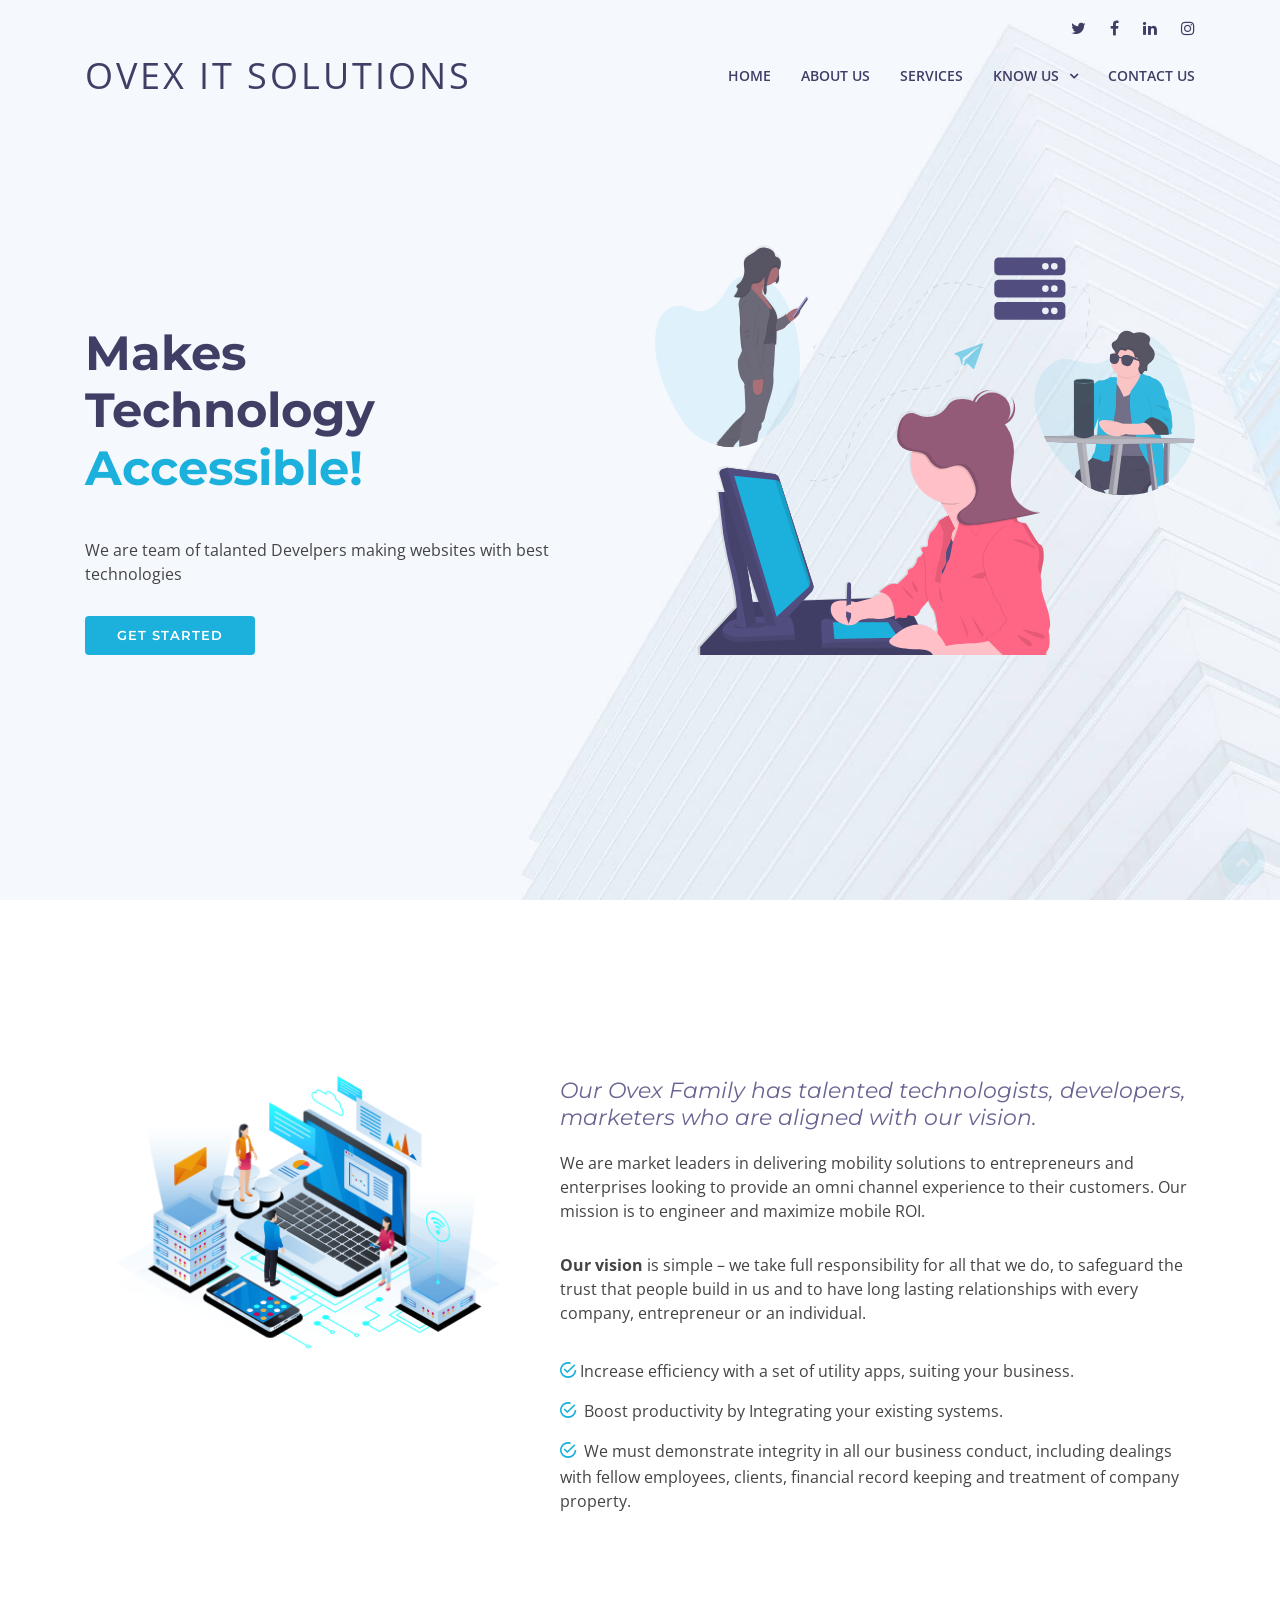
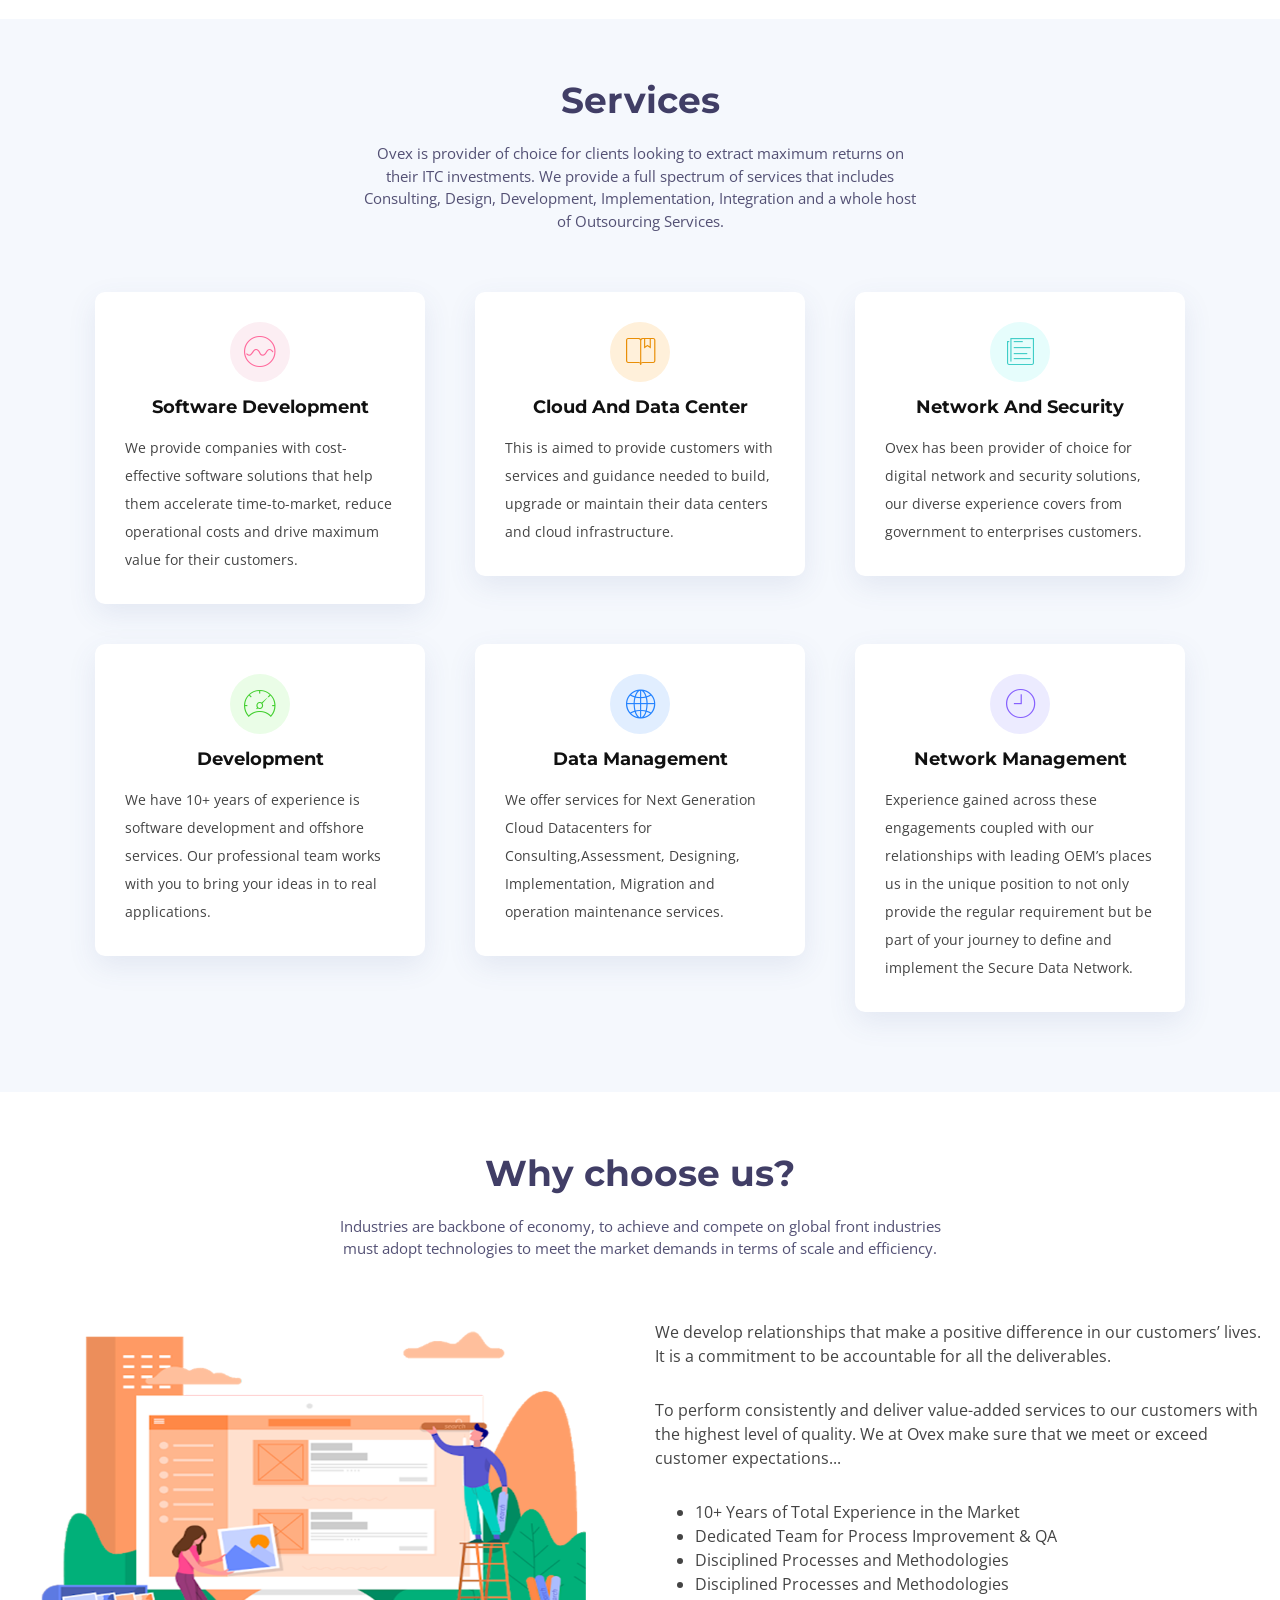
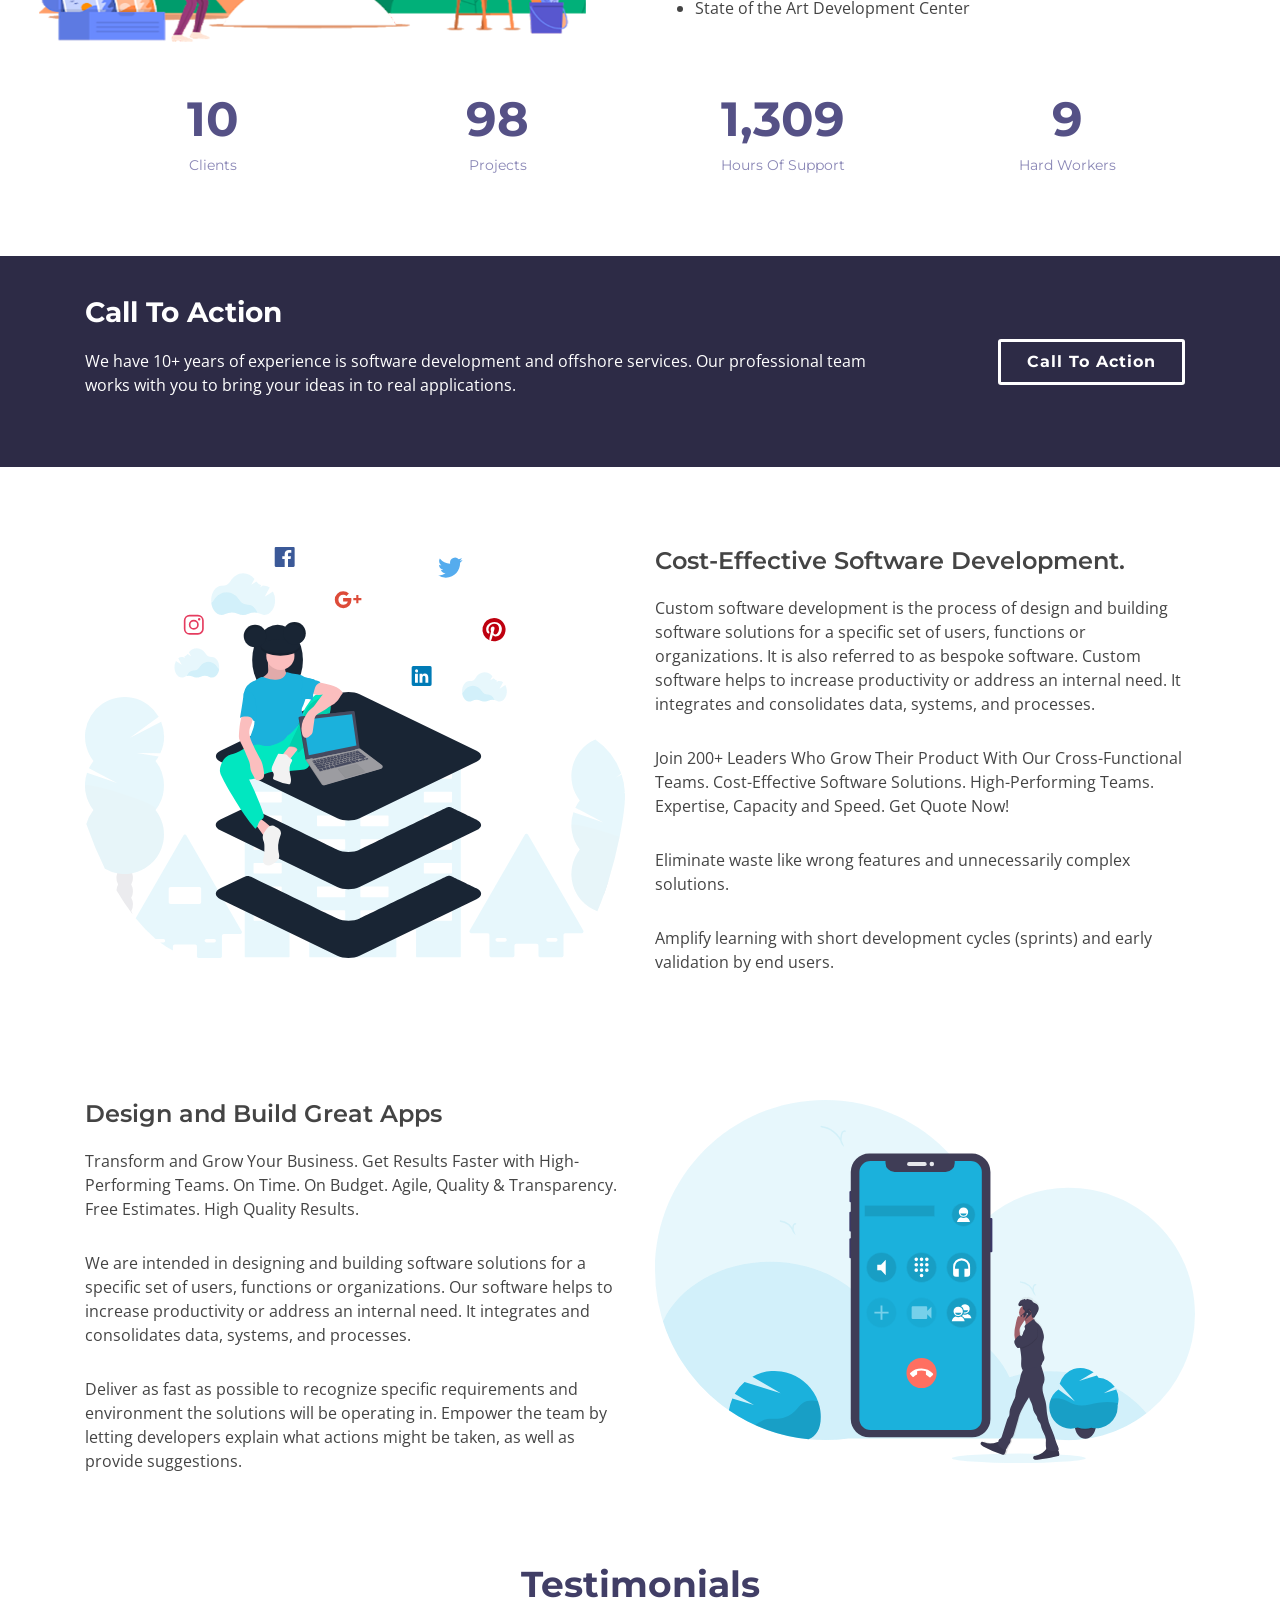
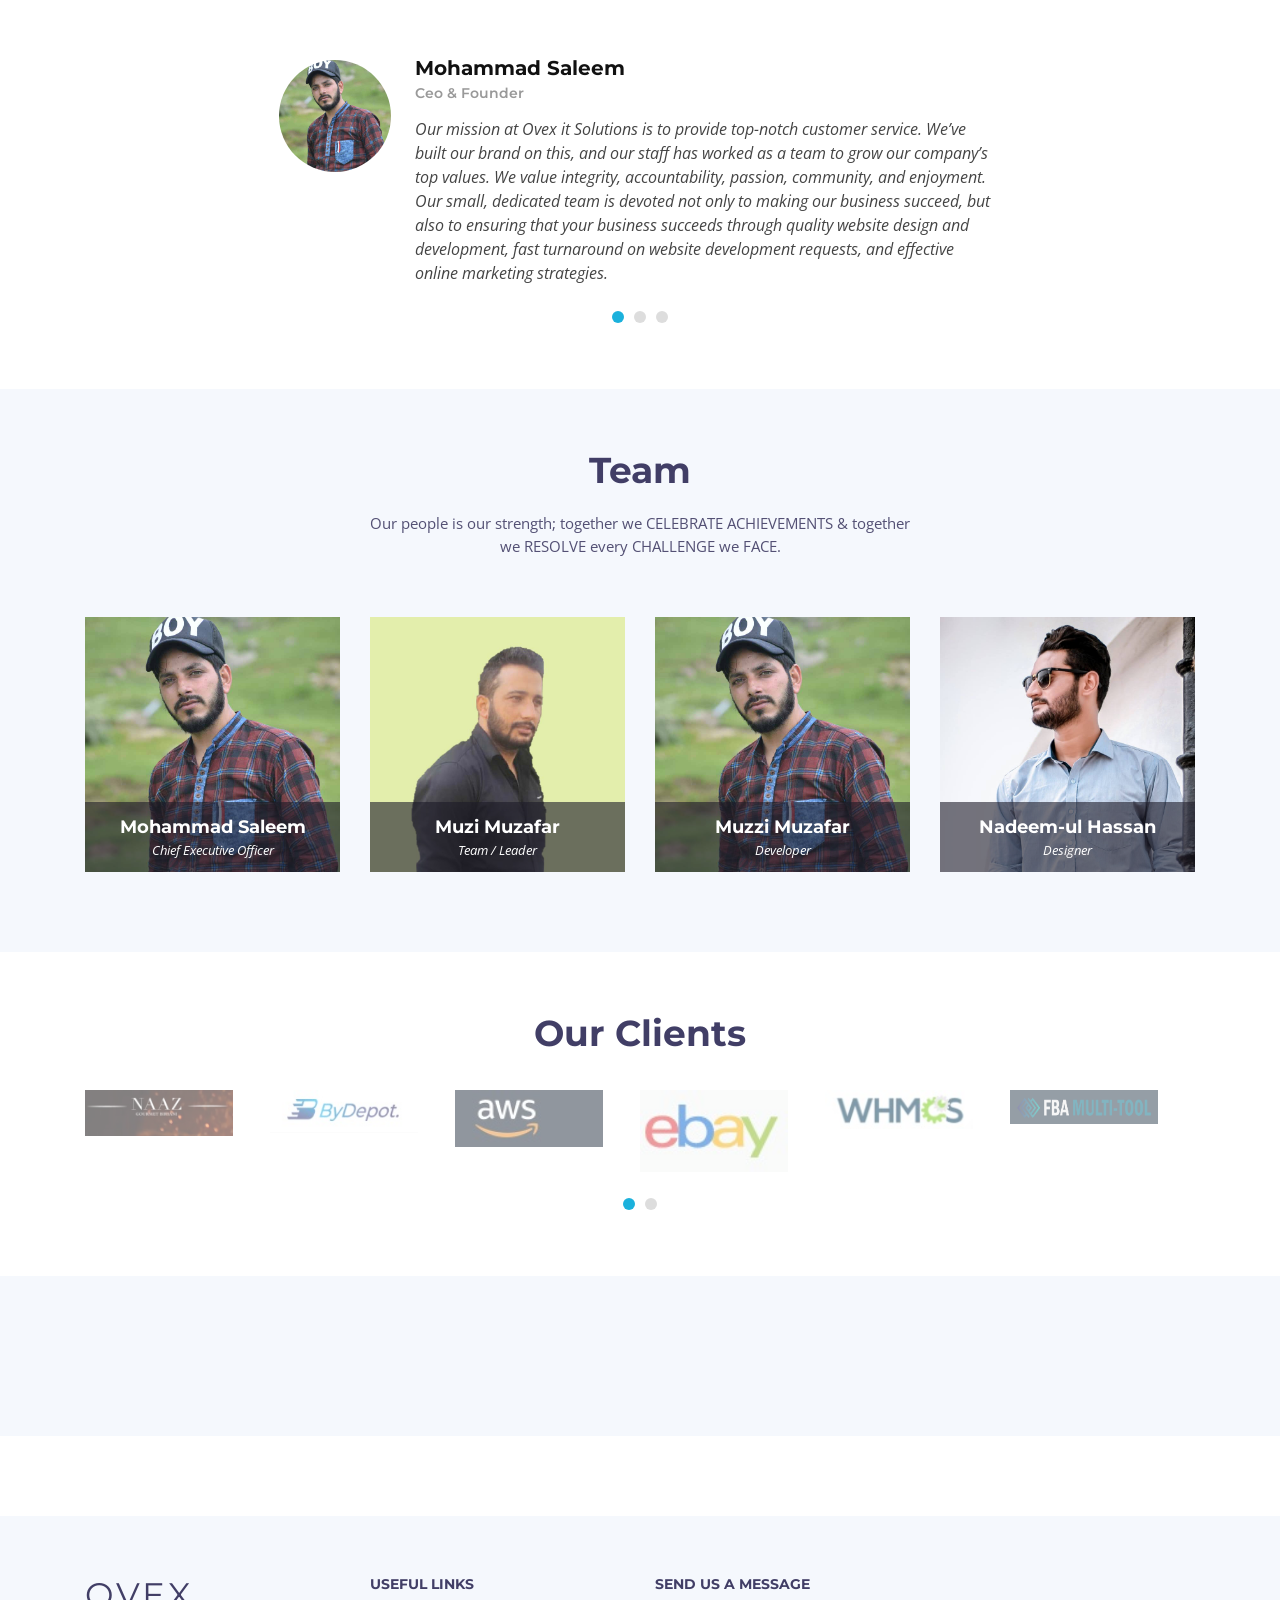
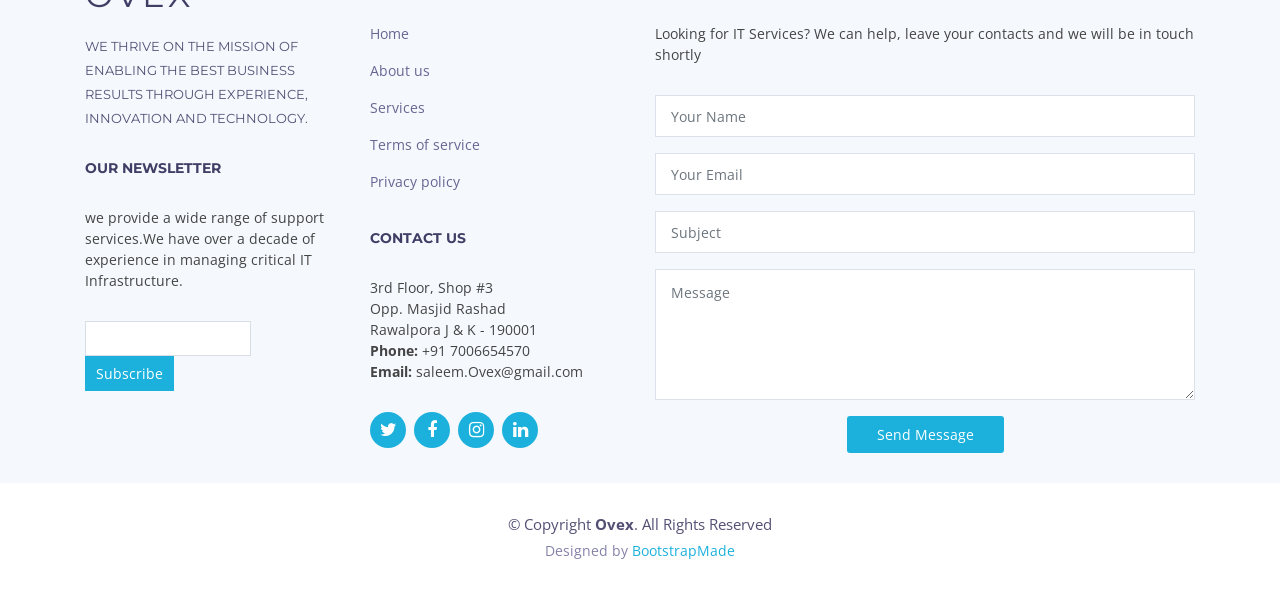
==== index.html @ b0376aad "first commit" ====
<!DOCTYPE html>
<html lang="en">

<head>
  <meta charset="utf-8">
  <meta content="width=device-width, initial-scale=1.0" name="viewport">

  <title> Ovex Web Technologies</title>
  <meta content="" name="descriptison">
  <meta content="" name="keywords">

  <!-- Favicons -->
  <link href="assets/img/favicon.png" rel="icon">
  <link href="assets/img/apple-touch-icon.png" rel="apple-touch-icon">

  <!-- Google Fonts -->
  <link href="https://fonts.googleapis.com/css?family=Open+Sans:300,300i,400,400i,600,600i,700,700i|Montserrat:300,400,500,600,700" rel="stylesheet">

  <!-- Vendor CSS Files -->
  <link href="assets/vendor/bootstrap/css/bootstrap.min.css" rel="stylesheet">
  <link href="assets/vendor/font-awesome/css/font-awesome.min.css" rel="stylesheet">
  <link href="assets/vendor/ionicons/css/ionicons.min.css" rel="stylesheet">
  <link href="assets/vendor/venobox/venobox.css" rel="stylesheet">
  <link href="assets/vendor/owl.carousel/assets/owl.carousel.min.css" rel="stylesheet">
  <link href="assets/vendor/aos/aos.css" rel="stylesheet">

  <!-- Template Main CSS File -->
  <link href="assets/css/style.css" rel="stylesheet">

  <!-- =======================================================
  * Template Name: Shah Shahid Personal - v2.2.0
  * Template URL: https://aste.co.in/
  * Author: Shah Shahid
  * License: https://bootstrapmade.com/license/
  ======================================================== -->
</head>

<body>

  <!-- ======= Top Bar ======= -->
  <div id="topbar" class="d-none d-lg-flex align-items-end fixed-top topbar-transparent">
    <div class="container d-flex justify-content-end">
      <div class="social-links">
        <a href="#" class="twitter"><i class="fa fa-twitter"></i></a>
        <a href="#" class="facebook"><i class="fa fa-facebook"></i></a>
        <a href="#" class="linkedin"><i class="fa fa-linkedin"></i></a>
        <a href="#" class="instagram"><i class="fa fa-instagram"></i></a>
      </div>
    </div>
  </div>

  <!-- ======= Header ======= -->
  <header id="header" class="fixed-top header-transparent">
    <div class="container d-flex align-items-center">

      <p class="logo mr-auto lead"><a href="index.html">OVEX IT SOLUTIONS</a></p>
      <!-- Uncomment below if you prefer to use an image logo -->
      <!-- <a href="index.html" class="logo mr-auto"><img src="assets/img/logo.png" alt="" class="img-fluid"></a> -->

      <nav class="main-nav d-none d-lg-block">
        <ul>
          <li class="active"><a href="index.php">Home</a></li>
          <li><a href="#about">About Us</a></li>
          <li><a href="#services">Services</a></li>         
          <li class="drop-down"><a href="">Know Us</a>
            <ul>
              <li><a href="#portfolio">Portfolio</a></li>
              <li><a href="#team">Team</a></li>
              <li><a href="#footer">Drop Us a Message</a></li>
              <!-- <li class="drop-down"><a href="#">Drop Down 2</a>
                <ul>
                  <li><a href="#">Deep Drop Down 1</a></li>
                  <li><a href="#">Deep Drop Down 2</a></li>
                  <li><a href="#">Deep Drop Down 3</a></li>
                  <li><a href="#">Deep Drop Down 4</a></li>
                  <li><a href="#">Deep Drop Down 5</a></li>
                </ul>
              </li> -->
              <!-- <li><a href="#">Drop Down 3</a></li>
              <li><a href="#">Drop Down 4</a></li>
              <li><a href="#">Drop Down 5</a></li> -->
            </ul>
          </li>
          <li><a href="#footer">Contact Us</a></li>
        </ul>
      </nav><!-- .main-nav-->

    </div>
  </header><!-- End Header -->

  <!-- ======= Hero Section ======= -->
  <section id="hero" class="clearfix">
    <div class="container d-flex h-100">
      <div class="row justify-content-center align-self-center" data-aos="fade-up">
        <div class="col-md-6 intro-info order-md-first order-last" data-aos="zoom-in" data-aos-delay="100">
          <h2>Makes<br>Technology <span>Accessible!</span></h2>
          <p class="text-dark-50">We are team of talanted Develpers making websites with best technologies</p>
          <div>
            <a href="#about" class="btn-get-started scrollto">Get Started</a>
          </div>
        </div>

        <div class="col-md-6 intro-img order-md-last order-first" data-aos="zoom-out" data-aos-delay="200">
          <img src="assets/img/intro-img.svg" alt="" class="img-fluid">
        </div>
      </div>

    </div>
  </section><!-- End Hero -->

  <main id="main">

    <!-- ======= About Section ======= style="background: #37517e;"-->
    <section id="about" class="about" >

      <div class="container" data-aos="fade-up">
        <div class="row">

          <div class="col-lg-5 col-md-6" >
            <div class="about-img mt-5" data-aos="fade-right" data-aos-delay="100">
              <img src="assets/img/hero-img.png" alt="" class="w-100 mt-5">
            </div>
          </div>

          <div class="col-lg-7 col-md-6" >
            <div class="about-content" data-aos="fade-left" data-aos-delay="100">
              <h2 class="text-white">About Us</h2>
              <h3 class="">Our Ovex Family has talented technologists, developers, marketers
                who are aligned with our vision.</h3>
              <p>We are market leaders in delivering mobility solutions to entrepreneurs and enterprises looking to provide an omni channel experience to their customers. Our mission is to engineer and maximize mobile ROI.</p>
              <p><strong>Our vision</strong> is simple – we take full responsibility for all that we do, to safeguard the trust that people build in us and to have long lasting relationships with every company, entrepreneur or an individual.</p>
              <ul>
                <li><i class="ion-android-checkmark-circle"></i>Increase efficiency with a set of utility apps, suiting your business.</li>
                <!-- <li><i class="ion-android-checkmark-circle"></i> We develop relationships that make a positive difference in our customers’ lives. It is a commitment to be accountable for all the deliverables.</li> -->
                <li><i class="ion-android-checkmark-circle"></i> Boost productivity by Integrating your existing systems.</li>
               <!--  <li><i class="ion-android-checkmark-circle"></i> To perform consistently and deliver value-added services to our customers with the highest level of quality. We at  Ovex make sure that we meet or exceed customer expectations.</li> -->
                <li><i class="ion-android-checkmark-circle"></i> We must demonstrate integrity in all our business conduct, including dealings with fellow employees, clients, financial record keeping and treatment of company property.</li>
              </ul>
            </div>
          </div>
        </div>
      </div>

    </section><!-- End About Section -->

    <!-- ======= Services Section ======= -->
    <section id="services" class="services section-bg">
      <div class="container" data-aos="fade-up">

        <header class="section-header">
          <h3>Services</h3>
          <p>Ovex is provider of choice for clients looking to extract maximum returns on their ITC investments.
            We provide a full spectrum of services that includes Consulting, Design, Development, Implementation, Integration and a whole host of Outsourcing Services.

          </p>
        </header>

        <div class="row">

          <div class="col-md-6 col-lg-4 wow bounceInUp" data-aos="zoom-in" data-aos-delay="100">
            <div class="box">
              <div class="icon" style="background: #fceef3;"><i class="ion-ios-analytics-outline" style="color: #ff689b;"></i></div>
              <h4 class="title"><a href="">Software Development</a></h4>
              <p class="description">We provide companies with cost-effective software solutions that help them accelerate time-to-market, reduce operational costs and drive maximum value for their customers. </p>
            </div>
          </div>
          <div class="col-md-6 col-lg-4" data-aos="zoom-in" data-aos-delay="200">
            <div class="box">
              <div class="icon" style="background: #fff0da;"><i class="ion-ios-bookmarks-outline" style="color: #e98e06;"></i></div>
              <h4 class="title"><a href="">Cloud And Data Center</a></h4>
              <p class="description">This is aimed to provide customers with services and guidance needed to build, upgrade or maintain their data centers and cloud infrastructure. </p>
            </div>
          </div>

          <div class="col-md-6 col-lg-4" data-aos="zoom-in" data-aos-delay="300">
            <div class="box">
              <div class="icon" style="background: #e6fdfc;"><i class="ion-ios-paper-outline" style="color: #3fcdc7;"></i></div>
              <h4 class="title"><a href="">Network And Security</a></h4>
              <p class="description"> Ovex has been provider of choice for digital network and security solutions, our diverse experience covers from government to enterprises customers.</p>
            </div>
          </div>
          <div class="col-md-6 col-lg-4 wow" data-aos="zoom-in" data-aos-delay="100">
            <div class="box">
              <div class="icon" style="background: #eafde7;"><i class="ion-ios-speedometer-outline" style="color:#41cf2e;"></i></div>
              <h4 class="title"><a href="">Development</a></h4>
              <p class="description">We have 10+ years of experience is software development and offshore services. Our professional team works with you to bring your ideas in to real applications.</p>
            </div>
          </div>

          <div class="col-md-6 col-lg-4" data-aos="zoom-in" data-aos-delay="200"">
        <div class=" box">
            <div class="icon" style="background: #e1eeff;"><i class="ion-ios-world-outline" style="color: #2282ff;"></i></div>
            <h4 class="title"><a href="">Data Management</a></h4>
            <p class="description">We offer services for Next Generation Cloud Datacenters for Consulting,Assessment, Designing, Implementation, Migration and operation maintenance services.</p>
          </div>
        </div>
        <div class="col-md-6 col-lg-4" data-aos="zoom-in" data-aos-delay="300">
          <div class="box">
            <div class="icon" style="background: #ecebff;"><i class="ion-ios-clock-outline" style="color: #8660fe;"></i></div>
            <h4 class="title"><a href="">Network Management</a></h4>
            <p class="description">Experience gained across these engagements coupled with our relationships with leading OEM’s places us in the unique position to not only provide the regular requirement but be part of your journey to define and implement the Secure Data Network.</p>
          </div>
        </div>

      </div>

      </div>
    </section><!-- End Services Section -->

    <!-- ======= Why Us Section ======= -->
    <section id="why-us" class="why-us">
      <div class="container-fluid" data-aos="fade-up">

        <header class="section-header">
          <h3>Why choose us?</h3>
          <p>Industries are backbone of economy, to achieve and compete on global front industries must adopt technologies to meet the market demands in terms of scale and efficiency.</p>
        </header>

        <div class="row">

          <div class="col-lg-6" data-aos="zoom-in" data-aos-delay="100">
            <div class="why-us-img">
              <img src="assets/img/why-us.png" alt="" class="img-fluid">
            </div>
          </div>

          <div class="col-lg-6">
            <div class="why-us-content">
              <p>We develop relationships that make a positive difference in our customers’ lives. It is a commitment to be accountable for all the deliverables.</p>
              <p>
                To perform consistently and deliver value-added services to our customers with the highest level of quality. We at  Ovex make sure that we meet or exceed customer expectations...
              </p>

              <div class="features clearfix" data-aos="fade-up" data-aos-delay="100">
                <!-- <i class="fa fa-diamond" style="color: #f058dc;"></i>
                <h4>Corporis dolorem</h4>
                <p>Commodi quia voluptatum. Est cupiditate voluptas quaerat officiis ex alias dignissimos et ipsum. Soluta at enim modi ut incidunt dolor et.</p>
              </div>

              <div class="features clearfix" data-aos="fade-up" data-aos-delay="200">
                <i class="fa fa-object-group" style="color: #ffb774;"></i>
                <h4>Eum ut aspernatur</h4>
                <p>Molestias eius rerum iusto voluptas et ab cupiditate aut enim. Assumenda animi occaecati. Quo dolore fuga quasi autem aliquid ipsum odit. Perferendis doloremque iure nulla aut.</p>
              </div>

              <div class="features clearfix" data-aos="fade-up" data-aos-delay="300">
                <i class="fa fa-language" style="color: #589af1;"></i>
                <h4>Voluptates dolores</h4>
                <p>Voluptates nihil et quis omnis et eaque omnis sint aut. Ducimus dolorum aspernatur. Totam dolores ut enim ullam voluptas distinctio aut.</p>
              </div> -->
              <ul>
                <li>10+ Years of Total Experience in the Market</li>
                <li>Dedicated Team for Process Improvement & QA</li>
                <li>Disciplined Processes and Methodologies</li>
                <li>Disciplined Processes and Methodologies</li>
                <li>State of the Art Development Center</li>
                <!-- <li>ISO 9001:2008 Certified Company</li>
                <li>Member of Confederation of Indian Industries</li> -->
              </ul>

            </div>

          </div>

        </div>

      </div>

      <div class="container">
        <div class="row counters" data-aos="fade-up" data-aos-delay="100">

          <div class="col-lg-3 col-6 text-center">
            <span data-toggle="counter-up">10</span>
            <p>Clients</p>
          </div>

          <div class="col-lg-3 col-6 text-center">
            <span data-toggle="counter-up">102</span>
            <p>Projects</p>
          </div>

          <div class="col-lg-3 col-6 text-center">
            <span data-toggle="counter-up">1,364</span>
            <p>Hours Of Support</p>
          </div>

          <div class="col-lg-3 col-6 text-center">
            <span data-toggle="counter-up">9</span>
            <p>Hard Workers</p>
          </div>

        </div>

      </div>
    </section><!-- End Why Us Section -->

    <!-- ======= Call To Action Section ======= -->
    <section id="call-to-action" class="call-to-action">
      <div class="container" data-aos="zoom-out">
        <div class="row">
          <div class="col-lg-9 text-center text-lg-left">
            <h3 class="cta-title">Call To Action</h3>
            <p class="cta-text"> We have 10+ years of experience is software development and offshore services. Our professional team works with you to bring your ideas in to real applications.</p>
          </div>
          <div class="col-lg-3 cta-btn-container text-center">
            <a class="cta-btn align-middle" href="#">Call To Action</a>
          </div>
        </div>

      </div>
    </section><!--  End Call To Action Section -->

    <!-- ======= Features Section ======= -->
    <section id="features" class="features">
      <div class="container" data-aos="fade-up">

        <div class="row feature-item">
          <div class="col-lg-6" data-aos="fade-right" data-aos-delay="100">
            <img src="assets/img/features-1.svg" class="img-fluid" alt="">
          </div>
          <div class="col-lg-6 wow fadeInUp pt-5 pt-lg-0" data-aos="fade-left" data-aos-delay="150">
            <h4>Cost-Effective Software Development.</h4>
            <p>
              Custom software development is the process of design and building software solutions for a specific set of users, functions or organizations. It is also referred to as bespoke software. Custom software helps to increase productivity or address an internal need. It integrates and consolidates data, systems, and processes.
            </p>
            <p>
              Join 200+ Leaders Who Grow Their Product With Our Cross-Functional Teams. Cost-Effective Software Solutions. High-Performing Teams. Expertise, Capacity and Speed. Get Quote Now!
              </p>
              <p>
              Eliminate waste like wrong features and unnecessarily complex solutions.
              </p>
              <p>
              Amplify learning with short development cycles (sprints) and early validation by end users.
            </p>
          </div>
        </div>

        <div class="row feature-item mt-5 pt-5">
          <div class="col-lg-6 wow fadeInUp order-1 order-lg-2" data-aos="fade-left" data-aos-delay="100">
            <img src="assets/img/features-2.svg" class="img-fluid" alt="">
          </div>

          <div class="col-lg-6 wow fadeInUp pt-4 pt-lg-0 order-2 order-lg-1" data-aos="fade-right" data-aos-delay="150">
            <h4>Design and Build Great Apps</h4>
            <p>
              Transform and Grow Your Business. Get Results Faster with High-Performing Teams. On Time. On Budget. Agile, Quality & Transparency. Free Estimates. High Quality Results.
            </p>
            <p>
              We are intended in designing and building software solutions for a specific set of users, functions or organizations. Our software helps to increase productivity or address an internal need. It integrates and consolidates data, systems, and processes.
            </p>
            <p>
              Deliver as fast as possible to recognize specific requirements and environment the solutions will be operating in.
              Empower the team by letting developers explain what actions might be taken, as well as provide suggestions.
            </p>
          </div>

        </div>

      </div>
    <!-- </section> --><!-- End Features Section -->

    <!-- ======= Portfolio Section ======= -->

   <!--  </section> --><!-- End Portfolio Section -->

    <!-- ======= Testimonials Section ======= -->
    <section id="testimonials" class="testimonials">
      <div class="container" data-aos="zoom-in">

        <header class="section-header">
          <h3>Testimonials</h3>
        </header>

        <div class="row justify-content-center">
          <div class="col-lg-8">

            <div class="owl-carousel testimonials-carousel">

              <div class="testimonial-item">
                <img src="assets/img/team-2.jpg" class="testimonial-img" alt="">
                <h3>Mohammad Saleem</h3>
                <h4>Ceo &amp; Founder</h4>
                <p>
                Our mission at  Ovex it Solutions is to provide top-notch customer service. We’ve built our brand on this, and our staff has worked as a team to grow our company’s top values. We value integrity, accountability, passion, community, and enjoyment. Our small, dedicated team is devoted not only to making our business succeed, but also to ensuring that your business succeeds through quality website design and development, fast turnaround on website development requests, and effective online marketing strategies.
                </p>
               
              </div>

              <div class="testimonial-item">
                <img src="assets/img/team-2.jpg" class="testimonial-img" alt="">
                <h3>Muzi Muzafar</h3>
                <h4>Developer/Designer</h4>
                <p>
                <p>
                 Ovex ascertains quality no matter how hard they have to hit the hammer. They give new heights to the mobile app and website development with their client-centric solutions. Their expertise in PHP, CMS, e-commerce and many other web development platforms ensure quality as well as the touch of innovation it gets. It is a great degree of pleasure for me to work with  Ovex. 
                </p>
                </p>
              </div>

              <div class="testimonial-item">
                <img src="assets/img/team-4.jpg" class="testimonial-img" alt="">
                <h3>Mohammad Mudasir</h3>
                <h4>Android/iOS Developer</h4>
                <p>
                When you choose  Ovex you get a wonderful, professional team with innovative ideas, awesome customer service, and exactly what you’re looking for.  Ovex took the ideas that we had and put them perfectly on the web.
                </p>
              </div>

             <!--  <div class="testimonial-item">
                <img src="assets/img/testimonial-4.jpg" class="testimonial-img" alt="">
                <h3>Matt Brandon</h3>
                <h4>Freelancer</h4>
                <p>
                  Fugiat enim eram quae cillum dolore dolor amet nulla culpa multos export minim fugiat minim velit minim dolor enim duis veniam ipsum anim magna sunt elit fore quem dolore labore illum veniam.
                </p>
              </div> -->

            </div>

          </div>
        </div>

      </div>
    </section><!-- End Testimonials Section -->

    <!-- ======= Team Section ======= -->
    <section id="team" class="team section-bg">
      <div class="container" data-aos="fade-up">
        <div class="section-header">
          <h3>Team</h3>
          <p>Our people is our strength; together we CELEBRATE ACHIEVEMENTS & together we RESOLVE every CHALLENGE we FACE.</p>
        </div>

        <div class="row">

          <div class="col-lg-3 col-md-6" data-aos="fade-up" data-aos-delay="100">
            <div class="member">
              <img src="assets/img/team-2.jpg" class="img-fluid" alt="">
              <div class="member-info">
                <div class="member-info-content">
                  <h4>Mohammad Saleem</h4>
                  <span>Chief Executive Officer</span>
                  <div class="social">
                    <a href=""><i class="fa fa-twitter"></i></a>
                    <a href=""><i class="fa fa-facebook"></i></a>
                    <a href=""><i class="fa fa-google-plus"></i></a>
                    <a href=""><i class="fa fa-linkedin"></i></a>
                  </div>
                </div>
              </div>
            </div>
          </div>

          <div class="col-lg-3 col-md-6" data-aos="fade-up" data-aos-delay="400">
            <div class="member">
              <img src="assets/img/team-4.jpg" class="img-fluid" alt="">
              <div class="member-info">
                <div class="member-info-content">
                  <h4>Muzi Muzafar</h4>
                  <span>Team / Leader</span>
                  <div class="social">
                    <a href=""><i class="fa fa-twitter"></i></a>
                    <a href=""><i class="fa fa-facebook"></i></a>
                    <a href=""><i class="fa fa-google-plus"></i></a>
                    <a href=""><i class="fa fa-linkedin"></i></a>
                  </div>
                </div>
              </div>
            </div>
          </div>

          <div class="col-lg-3 col-md-6" data-aos="fade-up" data-aos-delay="200">
            <div class="member">
              <img src="assets/img/team-2.jpg" class="img-fluid" alt="">
              <div class="member-info">
                <div class="member-info-content">
                  <h4>Muzzi Muzafar</h4>
                  <span>Developer</span>
                  <div class="social">
                    <a href=""><i class="fa fa-twitter"></i></a>
                    <a href=""><i class="fa fa-facebook"></i></a>
                    <a href=""><i class="fa fa-google-plus"></i></a>
                    <a href=""><i class="fa fa-linkedin"></i></a>
                  </div>
                </div>
              </div>
            </div>
          </div>

          <div class="col-lg-3 col-md-6" data-aos="fade-up" data-aos-delay="300">
            <div class="member">
              <img src="assets/img/team-3.jpg" class="img-fluid" alt="">
              <div class="member-info">
                <div class="member-info-content">
                  <h4>Nadeem-ul Hassan</h4>
                  <span>Designer</span>
                  <div class="social">
                    <a href=""><i class="fa fa-twitter"></i></a>
                    <a href=""><i class="fa fa-facebook"></i></a>
                    <a href=""><i class="fa fa-google-plus"></i></a>
                    <a href=""><i class="fa fa-linkedin"></i></a>
                  </div>
                </div>
              </div>
            </div>
          </div>

         

        </div>

      </div>
    </section><!-- End Team Section -->

    <!-- ======= Clients Section ======= -->
    <section id="clients" class="clients">
      <div class="container" data-aos="zoom-in">

        <header class="section-header">
          <h3>Our Clients</h3>
        </header>

        <div class="owl-carousel clients-carousel">
          <img src="assets/img/clients/b1.jpg" alt="">
          <img src="assets/img/clients/b2.jpg" alt="">
          <img src="assets/img/clients/b3.jpg" alt="">
          <img src="assets/img/clients/b4.jpg" alt="">
          <img src="assets/img/clients/b5.jpg" alt="">
          <img src="assets/img/clients/b6.png" alt="">
          <img src="assets/img/clients/b1.jpg" alt="">
          <img src="assets/img/clients/b2.jpg" alt="">
        </div>

      </div>
    </section><!-- End Clients Section -->

    <!-- ======= Pricing Section ======= -->
    <section id="pricing" class="pricing section-bg wow fadeInUp">

      <div class="container" data-aos="fade-up">

        <div class="row flex-items-xs-middle flex-items-xs-center">

          <!-- Basic Plan  -->
     
        </div>
      </div>

    </section><!-- End Pricing Section -->



  </main><!-- End #main -->

  <!-- ======= Footer ======= -->
  <footer id="footer" class="section-bg">
    <div class="footer-top">
      <div class="container">

        <div class="row">

          <div class="col-lg-6">

            <div class="row">

              <div class="col-sm-6">

                <div class="footer-info">
                  <h3> Ovex</h3>
                  <p>WE THRIVE ON THE MISSION OF ENABLING THE BEST BUSINESS RESULTS THROUGH EXPERIENCE, INNOVATION AND TECHNOLOGY.  </p>
                </div>

                <div class="footer-newsletter">
                  <h4>Our Newsletter</h4>
                  <p>we provide a wide range of support services.We have over a decade of experience in managing critical IT Infrastructure.</p>
                  <form action="subscribe.php" method="post" role="form" class="email-subscribe-form">
                    <input type="email" name="email" class="email-subscribe" data-rule="email" data-msg="Please enter a valid email">
                    <input type="submit" value="Subscribe" class="btn-subscribe">
                  </form>
                  <div class="alert alert-success alert-dismissible fade show" role="alert">
                  <strong>Thank You</strong> You Your subscription is done, You will be notified.
                  <button type="button" class="close" data-dismiss="alert" aria-label="Close">
                    <span aria-hidden="true">&times;</span>
                  </button>
                </div>
                </div>

              </div>

              <div class="col-sm-6">
                <div class="footer-links">
                  <h4>Useful Links</h4>
                  <ul>
                    <li><a href="#">Home</a></li>
                    <li><a href="#about">About us</a></li>
                    <li><a href="#services">Services</a></li>
                    <li><a href="#">Terms of service</a></li>
                    <li><a href="#">Privacy policy</a></li>
                  </ul>
                </div>
 
                <div class="footer-links">
                  <h4>Contact Us</h4>
                  <p>
                    3rd Floor, Shop #3<br>
                    Opp. Masjid  Rashad<br>
                    Rawalpora J & K - 190001 <br>
                    <strong>Phone:</strong> +91 7006654570<br>
                    <strong>Email:</strong> saleem.Ovex@gmail.com<br>
                  </p>
                </div>

                <div class="social-links">
                  <a href="#" class="twitter"><i class="fa fa-twitter"></i></a>
                  <a href="#" class="facebook"><i class="fa fa-facebook"></i></a>
                  <a href="#" class="instagram"><i class="fa fa-instagram"></i></a>
                  <a href="#" class="linkedin"><i class="fa fa-linkedin"></i></a>
                </div>

              </div>

            </div>

          </div>

          <div class="col-lg-6">

            <div class="form">

              <h4>Send us a message</h4>
              <p>Looking for IT Services? We can help, leave your contacts and we will be in touch shortly</p>

              <form action="contacts.php" method="post" role="form" class="php-email-form">
                <div class="form-group">
                  <input type="text" name="name" class="form-control" id="name" placeholder="Your Name" data-rule="minlen:4" data-msg="Please enter at least 4 chars" />
                  <div class="validate"></div>
                </div>
                <div class="form-group">
                  <input type="email" class="form-control" name="email" id="email" placeholder="Your Email" data-rule="email" data-msg="Please enter a valid email" />
                  <div class="validate"></div>
                </div>
                <div class="form-group">
                  <input type="text" class="form-control" name="subject" id="subject" placeholder="Subject" data-rule="minlen:4" data-msg="Please enter at least 8 chars of subject" />
                  <div class="validate"></div>
                </div>
                <div class="form-group">
                  <textarea class="form-control" name="message" rows="5" data-rule="required" data-msg="Please write something for us" placeholder="Message" id="message"></textarea>
                  <div class="validate"></div>
                </div>

                <div class="mb-3">
                  <div class="loading">Loading</div>
                  <div class="error-message"></div>
                  <div class="sent-message">Your message has been sent. Thank you!</div>
                </div>

                <div class="text-center"><button type="submit" title="Send Message" name="submit" value="submit">Send Message</button></div>
              </form>

            </div>

          </div>

        </div>

      </div>
    </div>

    <div class="container">
      <div class="copyright">
        &copy; Copyright <strong> Ovex</strong>. All Rights Reserved
      </div>
      <div class="credits">
        <!--
        All the links in the footer should remain intact.
        You can delete the links only if you purchased the pro version.
        Licensing information: https://bootstrapmade.com/license/
        Purchase the pro version with working PHP/AJAX contact form: https://bootstrapmade.com/buy/?theme=Rapid
      -->
        Designed by <a href="https://bootstrapmade.com/">BootstrapMade</a>
      </div>
    </div>
  </footer><!-- End  Footer -->

  <a href="#" class="back-to-top"><i class="fa fa-chevron-up"></i></a>

  <!-- Vendor JS Files -->
  <script src="assets/vendor/jquery/jquery.min.js"></script>
  <script src="assets/vendor/bootstrap/js/bootstrap.bundle.min.js"></script>
  <script src="assets/vendor/jquery.easing/jquery.easing.min.js"></script>
  <script src="assets/vendor/php-email-form/validate.js"></script>
  <script src="assets/vendor/isotope-layout/isotope.pkgd.min.js"></script>
  <script src="assets/vendor/counterup/counterup.min.js"></script>
  <script src="assets/vendor/venobox/venobox.min.js"></script>
  <script src="assets/vendor/owl.carousel/owl.carousel.min.js"></script>
  <script src="assets/vendor/waypoints/jquery.waypoints.min.js"></script>
  <script src="assets/vendor/aos/aos.js"></script>

  <!-- Template Main JS File -->
  <script src="assets/js/main.js"></script>
  <script>
  $(document).ready(function() {
    $('.alert-success').css("display","none");
 
  $('.email-subscribe-form').submit(function(e) {
    e.preventDefault();

    //ferror = false,
    emailExp = /^[^\s()<>@,;:\/]+@\w[\w\.-]+\.[a-z]{2,}$/i;

    var email = $('.email-subscribe').val();
    if (!emailExp.test(email)) {
              //email.css="";
    } else {
        var this_form = $(this);
        console.log(email);

        $.ajax({
          type: "POST",
          url: 'subscribe.php',
          data: this_form.serialize(),
          timeout: 40000,
        }).done( function(msg){ console.log("msg - "+msg);
          if (msg == 'OK') {
            //this_form.find('.loading').slideUp();
            //alert('submitted');
            $('.alert-success').css("display","block");
            this_form.find("input[type=email])").val('');
          } else 
            {
           alert('failed');
          }
        }).fail( function(data){
          console.log(data);
          var error_msg = "Form submission failed!<br>";
          if(data.statusText || data.status) {
            error_msg += 'Status:';
            if(data.statusText) {
              error_msg += ' ' + data.statusText;
            }
            if(data.status) {
              error_msg += ' ' + data.status;
            }
            error_msg += '<br>';
          }
          if(data.responseText) {
            error_msg += data.responseText;
          }
          console.log(error_msg);
        });
      }
  });
});
  </script>

</body>

</html>
---- assets/css/style.css ----
/**
* Template Name: Rapid - v2.2.0
* Template URL: https://bootstrapmade.com/rapid-multipurpose-bootstrap-business-template/
* Author: BootstrapMade.com
* License: https://bootstrapmade.com/license/
*/

/*--------------------------------------------------------------
# General
--------------------------------------------------------------*/
body {
  background: #fff;
  color: #444;
  font-family: "Open Sans", sans-serif;
}

a {
  color: #1bb1dc;
  transition: 0.5s;
}

a:hover, a:active, a:focus {
  color: #0a98c0;
  outline: none;
  text-decoration: none;
}

p {
  padding: 0;
  margin: 0 0 30px 0;
}

h1, h2, h3, h4, h5, h6 {
  font-family: "Montserrat", sans-serif;
  font-weight: 400;
  margin: 0 0 20px 0;
  padding: 0;
}

/* Back to top button */
.back-to-top {
  position: fixed;
  display: none;
  background: #1bb1dc;
  color: #fff;
  width: 44px;
  height: 44px;
  text-align: center;
  line-height: 1;
  font-size: 16px;
  border-radius: 50%;
  right: 15px;
  bottom: 15px;
  transition: background 0.5s;
  z-index: 11;
}

.back-to-top i {
  padding-top: 12px;
  color: #fff;
}

@media (max-width: 768px) {
  .back-to-top {
    bottom: 15px;
  }
}

/* Prelaoder */
#preloader {
  position: fixed;
  top: 0;
  left: 0;
  right: 0;
  bottom: 0;
  z-index: 9999;
  overflow: hidden;
  background: #fff;
}

#preloader:before {
  content: "";
  position: fixed;
  top: calc(50% - 30px);
  left: calc(50% - 30px);
  border: 6px solid #f2f2f2;
  border-top: 6px solid #1bb1dc;
  border-radius: 50%;
  width: 60px;
  height: 60px;
  -webkit-animation: animate-preloader 1s linear infinite;
  animation: animate-preloader 1s linear infinite;
}

@-webkit-keyframes animate-preloader {
  0% {
    transform: rotate(0deg);
  }
  100% {
    transform: rotate(360deg);
  }
}

@keyframes animate-preloader {
  0% {
    transform: rotate(0deg);
  }
  100% {
    transform: rotate(360deg);
  }
}

/*--------------------------------------------------------------
# Disable aos animation delay on mobile devices
--------------------------------------------------------------*/
@media screen and (max-width: 768px) {
  [data-aos-delay] {
    transition-delay: 0 !important;
  }
}

/*--------------------------------------------------------------
# Top Bar
--------------------------------------------------------------*/
#topbar {
  background: #fff;
  height: 40px;
  font-size: 16px;
  transition: all 0.5s;
}

#topbar.topbar-transparent {
  background: transparent;
}

#topbar.topbar-scrolled {
  top: -40px;
}

#topbar .social-links a {
  color: #413e66;
  padding-left: 20px;
  display: inline-block;
  line-height: 1px;
  transition: 0.3s;
}

#topbar .social-links a:hover {
  color: #1bb1dc;
}

#topbar .social-links a:first-child {
  border-left: 0;
}

/*--------------------------------------------------------------
# Header
--------------------------------------------------------------*/
#header {
  background: #fff;
  transition: all 0.5s;
  z-index: 997;
  padding: 15px 0;
  top: 40px;
}

#header.header-transparent {
  background: transparent;
}

#header.header-scrolled {
  top: 0;
  background: #fff;
  box-shadow: 0px 0px 30px rgba(127, 137, 161, 0.3);
}

#header .logo {
  font-size: 36px;
  margin: 0;
  padding: 0;
  line-height: 1;
  font-weight: 400;
  letter-spacing: 3px;
  text-transform: uppercase;
}

#header .logo a {
  color: #413e66;
}

#header .logo img {
  max-height: 40px;
}

@media (max-width: 992px) {
  #header {
    top: 0;
  }
  #header .logo {
    font-size: 28px;
  }
}

/*--------------------------------------------------------------
# Navigation Menu
--------------------------------------------------------------*/
/* Desktop Navigation */
.main-nav {
  /* Drop Down */
  /* Deep Drop Down */
}

.main-nav, .main-nav * {
  margin: 0;
  padding: 0;
  list-style: none;
}

.main-nav > ul > li {
  position: relative;
  white-space: nowrap;
  float: left;
  padding-left: 30px;
}

.main-nav a {
  display: block;
  position: relative;
  color: #413e66;
  padding: 10px 0;
  transition: 0.3s;
  font-size: 14px;
  font-family: "Open Sans", sans-serif;
  text-transform: uppercase;
  font-weight: 600;
}

.main-nav a:hover, .main-nav .active > a, .main-nav li:hover > a {
  color: #1bb1dc;
  text-decoration: none;
}

.main-nav .drop-down ul {
  display: block;
  position: absolute;
  left: 15px;
  top: calc(100% - 30px);
  z-index: 99;
  opacity: 0;
  visibility: hidden;
  padding: 10px 0;
  background: #fff;
  box-shadow: 0px 0px 30px rgba(127, 137, 161, 0.25);
  transition: ease all 0.3s;
}

.main-nav .drop-down:hover > ul {
  opacity: 1;
  top: 100%;
  visibility: visible;
}

.main-nav .drop-down li {
  min-width: 180px;
  position: relative;
}

.main-nav .drop-down ul a {
  padding: 10px 20px;
  font-size: 14px;
  font-weight: 500;
  text-transform: none;
  color: #065e77;
}

.main-nav .drop-down ul a:hover, .main-nav .drop-down ul .active > a, .main-nav .drop-down ul li:hover > a {
  color: #1bb1dc;
}

.main-nav .drop-down > a:after {
  content: "\f107";
  font-family: FontAwesome;
  padding-left: 10px;
}

.main-nav .drop-down .drop-down ul {
  top: 0;
  left: calc(100% - 30px);
}

.main-nav .drop-down .drop-down:hover > ul {
  opacity: 1;
  top: 0;
  left: 100%;
}

.main-nav .drop-down .drop-down > a {
  padding-right: 35px;
}

.main-nav .drop-down .drop-down > a:after {
  content: "\f105";
  position: absolute;
  right: 15px;
}

/* Mobile Navigation */
.mobile-nav {
  position: fixed;
  top: 0;
  bottom: 0;
  z-index: 9999;
  overflow-y: auto;
  left: -260px;
  width: 260px;
  padding-top: 18px;
  background: rgba(40, 38, 70, 0.8);
  transition: 0.4s;
}

.mobile-nav * {
  margin: 0;
  padding: 0;
  list-style: none;
}

.mobile-nav a {
  display: block;
  position: relative;
  color: #fff;
  padding: 10px 20px;
  font-weight: 500;
}

.mobile-nav a:hover, .mobile-nav .active > a, .mobile-nav li:hover > a {
  color: #8dc2fa;
  text-decoration: none;
}

.mobile-nav .drop-down > a:after {
  content: "\f078";
  font-family: FontAwesome;
  padding-left: 10px;
  position: absolute;
  right: 15px;
}

.mobile-nav .active.drop-down > a:after {
  content: "\f077";
}

.mobile-nav .drop-down > a {
  padding-right: 35px;
}

.mobile-nav .drop-down ul {
  display: none;
  overflow: hidden;
}

.mobile-nav .drop-down li {
  padding-left: 20px;
}

.mobile-nav-toggle {
  position: fixed;
  right: 0;
  top: 0;
  z-index: 9998;
  border: 0;
  background: none;
  font-size: 24px;
  transition: all 0.4s;
  outline: none !important;
  line-height: 1;
  cursor: pointer;
  text-align: right;
}

.mobile-nav-toggle i {
  margin: 18px 18px 0 0;
  color: #065e77;
}

.mobile-nav-overly {
  width: 100%;
  height: 100%;
  z-index: 9997;
  top: 0;
  left: 0;
  position: fixed;
  background: rgba(40, 38, 70, 0.8);
  overflow: hidden;
  display: none;
}

.mobile-nav-active {
  overflow: hidden;
}

.mobile-nav-active .mobile-nav {
  left: 0;
}

.mobile-nav-active .mobile-nav-toggle i {
  color: #fff;
}

/*--------------------------------------------------------------
# Hero Section
--------------------------------------------------------------*/
#hero {
  width: 100%;
  height: 100vh;
  position: relative;
  background: #f5f8fd url("../img/intro-bg.jpg") center top no-repeat;
  background-size: cover;
}

@media (max-width: 767px) {
  #hero {
    height: auto;
    padding: 100px 0 60px 0;
  }
  #hero .container {
    height: auto !important;
  }
  #hero .intro-img {
    width: 80%;
  }
}

@media (min-width: 992px) {
  #hero .intro-info {
    padding-top: 80px;
  }
}

@media (max-width: 767px) {
  #hero .intro-info {
    text-align: center;
    padding-top: 40px;
  }
}

#hero .intro-info h2 {
  color: #413e66;
  margin-bottom: 40px;
  font-size: 48px;
  font-weight: 700;
}

#hero .intro-info h2 span {
  color: #1bb1dc;
}

@media (max-width: 767px) {
  #hero .intro-info h2 {
    font-size: 34px;
    margin-bottom: 30px;
  }
}

#hero .intro-info .btn-get-started, #hero .intro-info .btn-services {
  font-family: "Montserrat", sans-serif;
  font-size: 13px;
  font-weight: 600;
  text-transform: uppercase;
  letter-spacing: 1px;
  display: inline-block;
  padding: 10px 32px;
  border-radius: 4px;
  transition: 0.5s;
  color: #fff;
  background: #1bb1dc;
  color: #fff;
}

#hero .intro-info .btn-get-started:hover, #hero .intro-info .btn-services:hover {
  background: #0a98c0;
}

/*--------------------------------------------------------------
# Sections
--------------------------------------------------------------*/
section {
  overflow: hidden;
}

/* Sections Header
--------------------------------*/
.section-header h3 {
  font-size: 36px;
  color: #413e66;
  text-align: center;
  font-weight: 700;
  position: relative;
  font-family: "Montserrat", sans-serif;
}

.section-header p {
  text-align: center;
  margin: auto;
  font-size: 15px;
  padding-bottom: 60px;
  color: #535074;
  width: 50%;
}

@media (max-width: 767px) {
  .section-header p {
    width: 100%;
  }
}

/* Section with background
--------------------------------*/
.section-bg {
  background: #f5f8fd;
}

/* About Us Section
--------------------------------*/
#about {
  padding: 80px 0;
}

#about .about-content {
  padding-top: 40px;
}

#about .about-content h2 {
  color: #413e66;
  font-family: "Montserrat", sans-serif;
  font-weight: 700;
}

#about .about-content h3 {
  color: #696592;
  font-weight: 400;
  font-size: 22px;
  font-style: italic;
}

#about .about-content ul {
  list-style: none;
  padding: 0;
}

#about .about-content ul li {
  padding-bottom: 10px;
}

#about .about-content ul li i {
  font-size: 20px;
  padding-right: 4px;
  color: #1bb1dc;
}

#about .about-img {
  position: relative;
  margin: 30px 30px 30px 30px;
}

#about .about-img img {
  width: 100%;
  /* border: 8px solid #fff; */
  transition: .5s;
}

#about .about-img img:hover {
  width: 100%;
  transform: scale(1.03);
}

#about .about-img::before {
  /* position: absolute; */
  left: -31px;
  top: -30px;
  width: 90%;
  height: 92%;
  z-index: -1;
  content: '';
  /* background-color: #ebf1fa; */
  transition: .5s;
}

#about .about-img::after {
  /* position: absolute; */
  right: -31px;
  bottom: -30px;
  width: 90%;
  height: 92%;
  z-index: -1;
  content: '';
  /* background-color: #ebf1fa; */
  transition: .5s;
}

/* Services Section
--------------------------------*/
#services {
  padding: 60px 0 40px 0;
}

#services .box {
  padding: 30px;
  position: relative;
  overflow: hidden;
  border-radius: 10px;
  margin: 0 10px 40px 10px;
  background: #fff;
  box-shadow: 0 10px 29px 0 rgba(68, 88, 144, 0.1);
  transition: all 0.3s ease-in-out;
  text-align: center;
}

#services .box:hover {
  transform: scale(1.1);
}

#services .icon {
  margin: 0 auto 15px auto;
  padding-top: 12px;
  display: inline-block;
  text-align: center;
  border-radius: 50%;
  width: 60px;
  height: 60px;
}

#services .icon i {
  font-size: 36px;
  line-height: 1;
}

#services .title {
  font-weight: 700;
  margin-bottom: 15px;
  font-size: 18px;
}

#services .title a {
  color: #111;
}

#services .box:hover .title a {
  color: #1bb1dc;
}

#services .description {
  font-size: 14px;
  line-height: 28px;
  margin-bottom: 0;
  text-align: left;
}

/* Why Us Section
--------------------------------*/
#why-us {
  padding: 60px 0;
}

@media (max-width: 991px) {
  #why-us .why-us-content {
    padding-top: 30px;
  }
}

#why-us .why-us-content .features {
  margin: 0 0 15px 0;
  padding: 0;
}

#why-us .why-us-content .features i {
  font-size: 36px;
  float: left;
}

#why-us .why-us-content .features h4 {
  font-size: 24px;
  font-weight: 600;
  margin-left: 56px;
  color: #413e66;
  margin-bottom: 5px;
}

#why-us .why-us-content .features p {
  font-size: 16px;
  margin-left: 56px;
  color: #555186;
}

#why-us .counters {
  padding-top: 40px;
}

#why-us .counters span {
  font-family: "Montserrat", sans-serif;
  font-weight: bold;
  font-size: 48px;
  display: block;
  color: #555186;
}

#why-us .counters p {
  padding: 0;
  margin: 0 0 20px 0;
  font-family: "Montserrat", sans-serif;
  font-size: 14px;
  color: #8a87b6;
}

/* Call To Action Section
--------------------------------*/
#call-to-action {
  background: #2d2b46;
  background-size: cover;
  padding: 40px 0;
}

#call-to-action .cta-title {
  color: #fff;
  font-size: 28px;
  font-weight: 700;
}

#call-to-action .cta-text {
  color: #fff;
}

@media (min-width: 991px) {
  #call-to-action .cta-btn-container {
    display: flex;
    align-items: center;
    justify-content: flex-end;
  }
}

#call-to-action .cta-btn {
  font-family: "Montserrat", sans-serif;
  font-weight: 700;
  font-size: 16px;
  letter-spacing: 1px;
  display: inline-block;
  padding: 8px 26px;
  border-radius: 3px;
  transition: 0.5s;
  margin: 10px;
  border: 3px solid #fff;
  color: #fff;
}

#call-to-action .cta-btn:hover {
  background: #1bb1dc;
  border: 3px solid #1bb1dc;
}

/* Features Section
--------------------------------*/
#features {
  padding: 80px 0;
}

#features h4 {
  font-weight: 600;
  font-size: 24px;
}

/* Portfolio Section
--------------------------------*/
#portfolio {
  padding: 60px 0;
}

#portfolio #portfolio-flters {
  padding: 0;
  margin: 5px 0 35px 0;
  list-style: none;
  text-align: center;
}

#portfolio #portfolio-flters li {
  cursor: pointer;
  margin: 15px 15px 15px 0;
  display: inline-block;
  padding: 6px 10px;
  font-size: 16px;
  line-height: 20px;
  color: #413e66;
  margin-bottom: 5px;
  transition: all 0.3s ease-in-out;
}

#portfolio #portfolio-flters li:hover, #portfolio #portfolio-flters li.filter-active {
  color: #1bb1dc;
}

#portfolio #portfolio-flters li:last-child {
  margin-right: 0;
}

#portfolio .portfolio-item {
  position: relative;
  overflow: hidden;
  margin-bottom: 30px;
}

#portfolio .portfolio-item .portfolio-wrap {
  overflow: hidden;
  position: relative;
  margin: 0;
}

#portfolio .portfolio-item .portfolio-wrap:hover img {
  opacity: 0.4;
  transition: 0.3s;
}

#portfolio .portfolio-item .portfolio-wrap .portfolio-info {
  position: absolute;
  top: 0;
  right: 0;
  bottom: 0;
  left: 0;
  display: flex;
  justify-content: center;
  align-items: center;
  flex-direction: column;
  text-align: center;
  opacity: 0;
  transition: 0.2s linear;
}

#portfolio .portfolio-item .portfolio-wrap .portfolio-info h4 {
  font-size: 22px;
  line-height: 1px;
  font-weight: 700;
  margin-bottom: 14px;
  padding-bottom: 0;
}

#portfolio .portfolio-item .portfolio-wrap .portfolio-info h4 a {
  color: #fff;
}

#portfolio .portfolio-item .portfolio-wrap .portfolio-info h4 a:hover {
  color: #1bb1dc;
}

#portfolio .portfolio-item .portfolio-wrap .portfolio-info p {
  padding: 0;
  margin: 0;
  color: #f8fcff;
  font-weight: 500;
  font-size: 14px;
  text-transform: uppercase;
}

#portfolio .portfolio-item .portfolio-wrap .portfolio-info .link-preview, #portfolio .portfolio-item .portfolio-wrap .portfolio-info .link-details {
  display: inline-block;
  line-height: 1;
  text-align: center;
  width: 36px;
  height: 36px;
  background: #1bb1dc;
  border-radius: 50%;
  margin: 10px 4px 0 4px;
}

#portfolio .portfolio-item .portfolio-wrap .portfolio-info .link-preview i, #portfolio .portfolio-item .portfolio-wrap .portfolio-info .link-details i {
  padding-top: 6px;
  font-size: 22px;
  color: #fff;
}

#portfolio .portfolio-item .portfolio-wrap .portfolio-info .link-preview:hover, #portfolio .portfolio-item .portfolio-wrap .portfolio-info .link-details:hover {
  background: #42c3e8;
}

#portfolio .portfolio-item .portfolio-wrap .portfolio-info .link-preview:hover i, #portfolio .portfolio-item .portfolio-wrap .portfolio-info .link-details:hover i {
  color: #fff;
}

#portfolio .portfolio-item .portfolio-wrap:hover {
  background: #282646;
}

#portfolio .portfolio-item .portfolio-wrap:hover .portfolio-info {
  opacity: 1;
}

/* Testimonials Section
--------------------------------*/
#testimonials {
  padding: 60px 0;
}

#testimonials .section-header {
  margin-bottom: 40px;
}

@media (max-width: 767px) {
  #testimonials .testimonial-item {
    text-align: center;
  }
}

#testimonials .testimonial-item .testimonial-img {
  width: 120px;
  border-radius: 50%;
  border: 4px solid #fff;
  float: left;
}

@media (max-width: 767px) {
  #testimonials .testimonial-item .testimonial-img {
    float: none;
    margin: auto;
  }
}

#testimonials .testimonial-item h3 {
  font-size: 20px;
  font-weight: bold;
  margin: 10px 0 5px 0;
  color: #111;
  margin-left: 140px;
}

#testimonials .testimonial-item h4 {
  font-size: 14px;
  color: #999;
  margin: 0 0 15px 0;
  margin-left: 140px;
}

#testimonials .testimonial-item p {
  font-style: italic;
  margin: 0 0 15px 140px;
}

@media (min-width: 992px) {
  #testimonials .testimonial-item p {
    width: 80%;
  }
}

@media (max-width: 767px) {
  #testimonials .testimonial-item h3, #testimonials .testimonial-item h4, #testimonials .testimonial-item p {
    margin-left: 0;
  }
}

#testimonials .owl-nav, #testimonials .owl-dots {
  margin-top: 5px;
  text-align: center;
}

#testimonials .owl-dot {
  display: inline-block;
  margin: 0 5px;
  width: 12px;
  height: 12px;
  border-radius: 50%;
  background-color: #ddd;
}

#testimonials .owl-dot.active {
  background-color: #1bb1dc;
}

/* Team Section
--------------------------------*/
#team {
  padding: 60px 0;
}

#team .member {
  text-align: center;
  margin-bottom: 20px;
  position: relative;
  overflow: hidden;
}

#team .member .member-info {
  display: flex;
  justify-content: center;
  align-items: center;
  position: absolute;
  bottom: 0;
  left: 0;
  right: 0;
  transition: 0.2s;
  padding: 15px 0;
  background: rgba(29, 28, 41, 0.6);
}

#team .member .member-info-content {
  transition: margin 0.2s;
  height: 40px;
  transition: height 0.4s;
}

#team .member:hover .member-info {
  transition: 0.4s;
}

#team .member:hover .member-info-content {
  height: 80px;
}

#team .member h4 {
  font-weight: 700;
  margin-bottom: 2px;
  font-size: 18px;
  color: #fff;
}

#team .member span {
  font-style: italic;
  display: block;
  font-size: 13px;
  color: #fff;
}

#team .member .social {
  margin-top: 15px;
}

#team .member .social a {
  transition: none;
  color: #fff;
}

#team .member .social a:hover {
  color: #1bb1dc;
}

#team .member .social i {
  font-size: 18px;
  margin: 0 2px;
}

/* Clients Section
--------------------------------*/
#clients {
  padding: 60px 0;
}

#clients img {
  max-width: 80%;
  opacity: 0.5;
  transition: 0.3s;
  padding: 15px 0;
}

#clients img:hover {
  opacity: 1;
}

#clients .owl-nav, #clients .owl-dots {
  margin-top: 5px;
  text-align: center;
}

#clients .owl-dot {
  display: inline-block;
  margin: 0 5px;
  width: 12px;
  height: 12px;
  border-radius: 50%;
  background-color: #ddd;
}

#clients .owl-dot.active {
  background-color: #1bb1dc;
}

/* Pricing Section
--------------------------------*/
#pricing {
  padding: 80px 0;
}

@media (max-width: 991px) {
  #pricing {
    padding-bottom: 30px;
  }
}

#pricing .card {
  border: 0;
  border-radius: 0px;
  box-shadow: 0 3px 0px 0 rgba(65, 62, 102, 0.08);
  transition: all .3s ease-in-out;
  padding: 36px 0;
  position: relative;
}

@media (max-width: 991px) {
  #pricing .card {
    margin-bottom: 50px;
  }
}

#pricing .card:after {
  content: '';
  position: absolute;
  top: 0;
  left: 0;
  width: 0%;
  height: 5px;
  background-color: #1bb1dc;
  transition: 0.5s;
}

#pricing .card:hover {
  transform: scale(1.05);
  box-shadow: 0 20px 35px 0 rgba(0, 0, 0, 0.08);
}

#pricing .card:hover:after {
  width: 100%;
}

#pricing .card .card-header {
  background-color: white;
  border-bottom: 0px;
  -moz-text-align-last: center;
  text-align-last: center;
}

#pricing .card .card-title {
  margin-bottom: 16px;
  color: #535074;
}

#pricing .card .card-block {
  padding-top: 0;
  text-align: center;
}

#pricing .card .list-group-item {
  border: 0px;
  padding: 6px;
  color: #413e66;
  font-weight: 300;
}

#pricing .card h3 {
  font-size: 64px;
  margin-bottom: 0px;
  color: #535074;
}

#pricing .card h3 .currency {
  font-size: 30px;
  position: relative;
  font-weight: 400;
  top: -30px;
  letter-spacing: 0px;
}

#pricing .card h3 .period {
  font-size: 16px;
  color: #6c67a3;
  letter-spacing: 0px;
}

#pricing .card .list-group {
  margin-bottom: 15px;
}

#pricing .card .btn {
  text-transform: uppercase;
  font-size: 13px;
  font-weight: 500;
  color: #5f5b96;
  border-radius: 0;
  padding: 10px 24px;
  letter-spacing: 1px;
  border-radius: 3px;
  display: inline-block;
  background: #1bb1dc;
  color: #fff;
}

#pricing .card .btn:hover {
  background: #0a98c0;
}

/* Frequently Asked Questions Section
--------------------------------*/
#faq {
  padding: 60px 0;
  overflow: hidden;
}

#faq #faq-list {
  padding: 0;
  list-style: none;
}

#faq #faq-list li {
  border-bottom: 1px solid #ebebeb;
}

#faq #faq-list a {
  padding: 22px 0;
  display: block;
  position: relative;
  font-family: "Montserrat", sans-serif;
  font-size: 20px;
  line-height: 1;
  font-weight: 400;
  padding-right: 20px;
}

#faq #faq-list i {
  font-size: 24px;
  position: absolute;
  right: 0;
  top: 20px;
}

#faq #faq-list p {
  margin-bottom: 20px;
}

@media (max-width: 768px) {
  #faq #faq-list a {
    font-size: 18px;
  }
  #faq #faq-list i {
    top: 13px;
  }
}

#faq #faq-list a.collapse {
  color: #1bb1dc;
}

#faq #faq-list a.collapsed {
  color: #000;
}

#faq #faq-list a.collapsed i::before {
  content: "\f2c7" !important;
}

/*--------------------------------------------------------------
# Breadcrumbs
--------------------------------------------------------------*/
.breadcrumbs {
  padding: 15px 0;
  background: #f9f9fb;
  min-height: 40px;
  margin-top: 110px;
}

@media (max-width: 992px) {
  .breadcrumbs {
    margin-top: 58px;
  }
}

.breadcrumbs h2 {
  font-size: 26px;
  font-weight: 500;
  margin-bottom: 10px;
}

.breadcrumbs ol {
  display: flex;
  flex-wrap: wrap;
  list-style: none;
  padding: 0 0 10px 0;
  margin: 0;
  font-size: 14px;
}

.breadcrumbs ol li + li {
  padding-left: 10px;
}

.breadcrumbs ol li + li::before {
  display: inline-block;
  padding-right: 10px;
  color: #555186;
  content: "/";
}

/*--------------------------------------------------------------
# Portfolio Details
--------------------------------------------------------------*/
.portfolio-details {
  padding-top: 40px;
}

.portfolio-details .portfolio-details-container {
  position: relative;
}

.portfolio-details .portfolio-details-carousel {
  position: relative;
  z-index: 1;
}

.portfolio-details .portfolio-details-carousel .owl-nav, .portfolio-details .portfolio-details-carousel .owl-dots {
  margin-top: 5px;
  text-align: left;
}

.portfolio-details .portfolio-details-carousel .owl-dot {
  display: inline-block;
  margin: 0 10px 0 0;
  width: 12px;
  height: 12px;
  border-radius: 50%;
  background-color: #ddd !important;
}

.portfolio-details .portfolio-details-carousel .owl-dot.active {
  background-color: #1bb1dc !important;
}

.portfolio-details .portfolio-info {
  padding: 30px;
  position: absolute;
  right: 0;
  bottom: -70px;
  background: #fff;
  box-shadow: 0px 2px 15px rgba(0, 0, 0, 0.1);
  z-index: 2;
}

.portfolio-details .portfolio-info h3 {
  font-size: 22px;
  font-weight: 700;
  margin-bottom: 20px;
  padding-bottom: 20px;
  border-bottom: 1px solid #eee;
}

.portfolio-details .portfolio-info ul {
  list-style: none;
  padding: 0;
  font-size: 15px;
}

.portfolio-details .portfolio-info ul li + li {
  margin-top: 10px;
}

.portfolio-details .portfolio-description {
  padding-top: 50px;
}

.portfolio-details .portfolio-description h2 {
  width: 50%;
  font-size: 26px;
  font-weight: 700;
  margin-bottom: 20px;
}

.portfolio-details .portfolio-description p {
  padding: 0 0 0 0;
}

@media (max-width: 992px) {
  .portfolio-details .portfolio-description h3 {
    width: 100%;
  }
  .portfolio-details .portfolio-info {
    position: static;
    margin-top: 30px;
  }
}

/*--------------------------------------------------------------
# Footer
--------------------------------------------------------------*/
#footer {
  padding: 0 0 30px 0;
  font-size: 14px;
  background: #fff;
}

#footer .footer-top {
  padding: 60px 0 30px 0;
  background: #f5f8fd;
}

#footer .footer-top .footer-info {
  margin-bottom: 30px;
}

#footer .footer-top .footer-info h3 {
  font-size: 34px;
  margin: 0 0 20px 0;
  padding: 2px 0 2px 0;
  line-height: 1;
  font-family: "Montserrat", sans-serif;
  color: #413e66;
  font-weight: 400;
  letter-spacing: 3px;
  text-transform: uppercase;
}

#footer .footer-top .footer-info p {
  font-size: 13px;
  line-height: 24px;
  margin-bottom: 0;
  font-family: "Montserrat", sans-serif;
  color: #535074;
}

#footer .footer-top .social-links a {
  font-size: 18px;
  display: inline-block;
  background: #1bb1dc;
  color: #fff;
  line-height: 1;
  padding: 8px 0;
  margin-right: 4px;
  border-radius: 50%;
  text-align: center;
  width: 36px;
  height: 36px;
  transition: 0.3s;
}

#footer .footer-top .social-links a:hover {
  background: #0a98c0;
  color: #fff;
}

@media (max-width: 574px) {
  #footer .footer-top .social-links a {
    margin-bottom: 25px;
  }
}

#footer .footer-top h4 {
  font-size: 14px;
  font-weight: bold;
  color: #413e66;
  text-transform: uppercase;
  position: relative;
  padding-bottom: 10px;
}

#footer .footer-top .footer-links {
  margin-bottom: 30px;
}

#footer .footer-top .footer-links ul {
  list-style: none;
  padding: 0;
  margin: 0;
}

#footer .footer-top .footer-links ul li {
  padding: 8px 0;
}

#footer .footer-top .footer-links ul li:first-child {
  padding-top: 0;
}

#footer .footer-top .footer-links ul a {
  color: #696592;
}

#footer .footer-top .footer-links ul a:hover {
  color: #1bb1dc;
}

#footer .footer-top .footer-contact {
  margin-bottom: 30px;
}

#footer .footer-top .footer-contact p {
  line-height: 26px;
}

#footer .footer-top .footer-newsletter {
  margin-bottom: 30px;
}

#footer .footer-top .footer-newsletter input[type="email"] {
  border: 0;
  padding: 6px 8px;
  width: 65%;
  border: 1px solid #d9dde6;
}

#footer .footer-top .footer-newsletter input[type="submit"] {
  background: #1bb1dc;
  border: 1px solid #1bb1dc;
  width: 35%;
  padding: 6px 0;
  text-align: center;
  color: #fff;
  transition: 0.3s;
  cursor: pointer;
}

#footer .footer-top .footer-newsletter input[type="submit"]:hover {
  background: #0a98c0;
}

#footer .php-email-form .validate {
  display: none;
  color: red;
  margin: 0 0 15px 0;
  font-weight: 400;
  font-size: 13px;
}

#footer .php-email-form .error-message {
  display: none;
  color: #fff;
  background: #ed3c0d;
  text-align: left;
  padding: 15px;
  font-weight: 600;
}

#footer .php-email-form .error-message br + br {
  margin-top: 25px;
}

#footer .php-email-form .sent-message {
  display: none;
  color: #fff;
  background: #18d26e;
  text-align: center;
  padding: 15px;
  font-weight: 600;
}

#footer .php-email-form .loading {
  display: none;
  background: #fff;
  text-align: center;
  padding: 15px;
}

#footer .php-email-form .loading:before {
  content: "";
  display: inline-block;
  border-radius: 50%;
  width: 24px;
  height: 24px;
  margin: 0 10px -6px 0;
  border: 3px solid #18d26e;
  border-top-color: #eee;
  -webkit-animation: animate-loading 1s linear infinite;
  animation: animate-loading 1s linear infinite;
}

#footer .php-email-form input, #footer .php-email-form textarea {
  border-radius: 0;
  box-shadow: none;
  border: 1px solid #dce1ec;
  font-size: 14px;
}

#footer .php-email-form input::focus, #footer .php-email-form textarea::focus {
  background-color: #1bb1dc;
}

#footer .php-email-form input {
  padding: 20px 15px;
}

#footer .php-email-form textarea {
  padding: 12px 15px;
}

#footer .php-email-form button[type="submit"] {
  background: #1bb1dc;
  border: 0;
  border-radius: 3px;
  padding: 8px 30px;
  color: #fff;
  transition: 0.3s;
}

#footer .php-email-form button[type="submit"]:hover {
  background: #0a98c0;
  cursor: pointer;
}

@-webkit-keyframes animate-loading {
  0% {
    transform: rotate(0deg);
  }
  100% {
    transform: rotate(360deg);
  }
}

@keyframes animate-loading {
  0% {
    transform: rotate(0deg);
  }
  100% {
    transform: rotate(360deg);
  }
}

#footer .copyright {
  text-align: center;
  padding-top: 30px;
  color: #535074;
  font-size: 15px;
}

#footer .credits {
  text-align: center;
  font-size: 14px;
  padding-top: 4px;
  color: #8582a8;
}

#footer .credits a {
  color: #1bb1dc;
}

#footer .credits a:hover {
  color: #0a98c0;
}
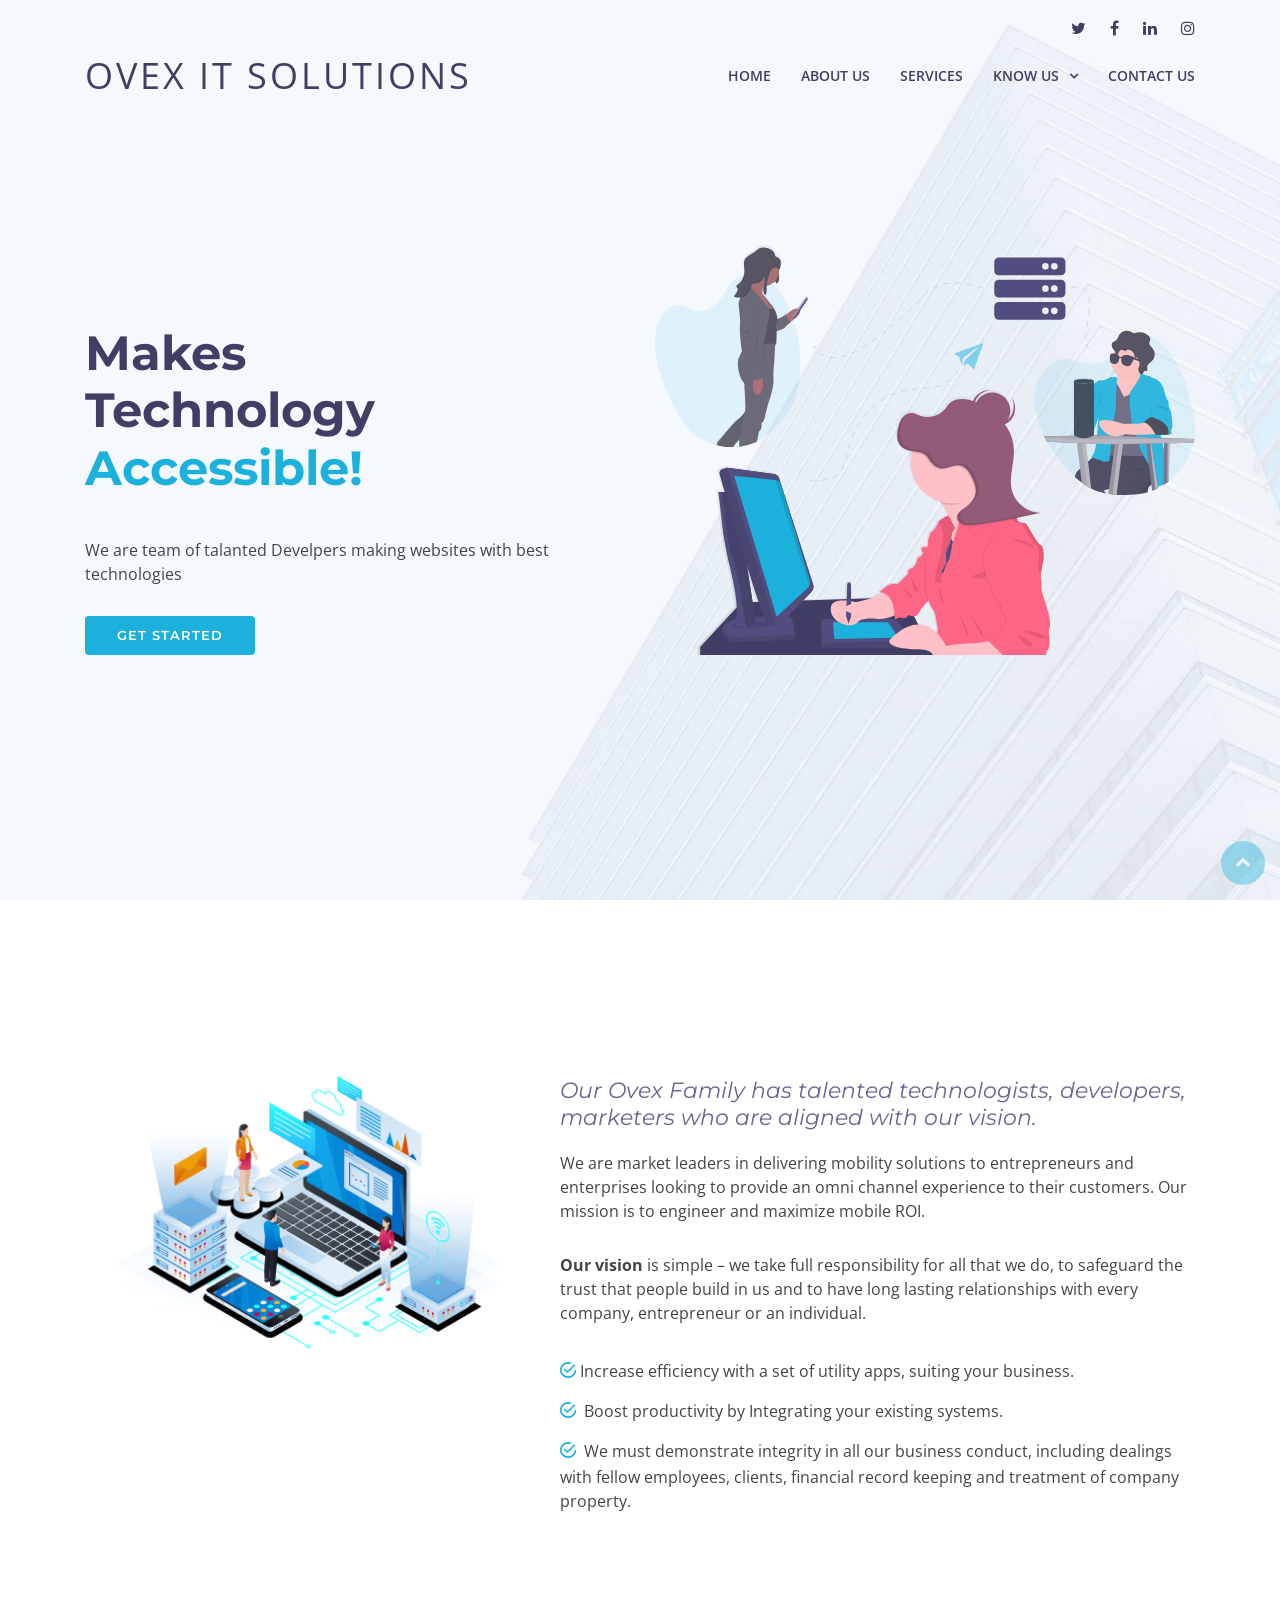
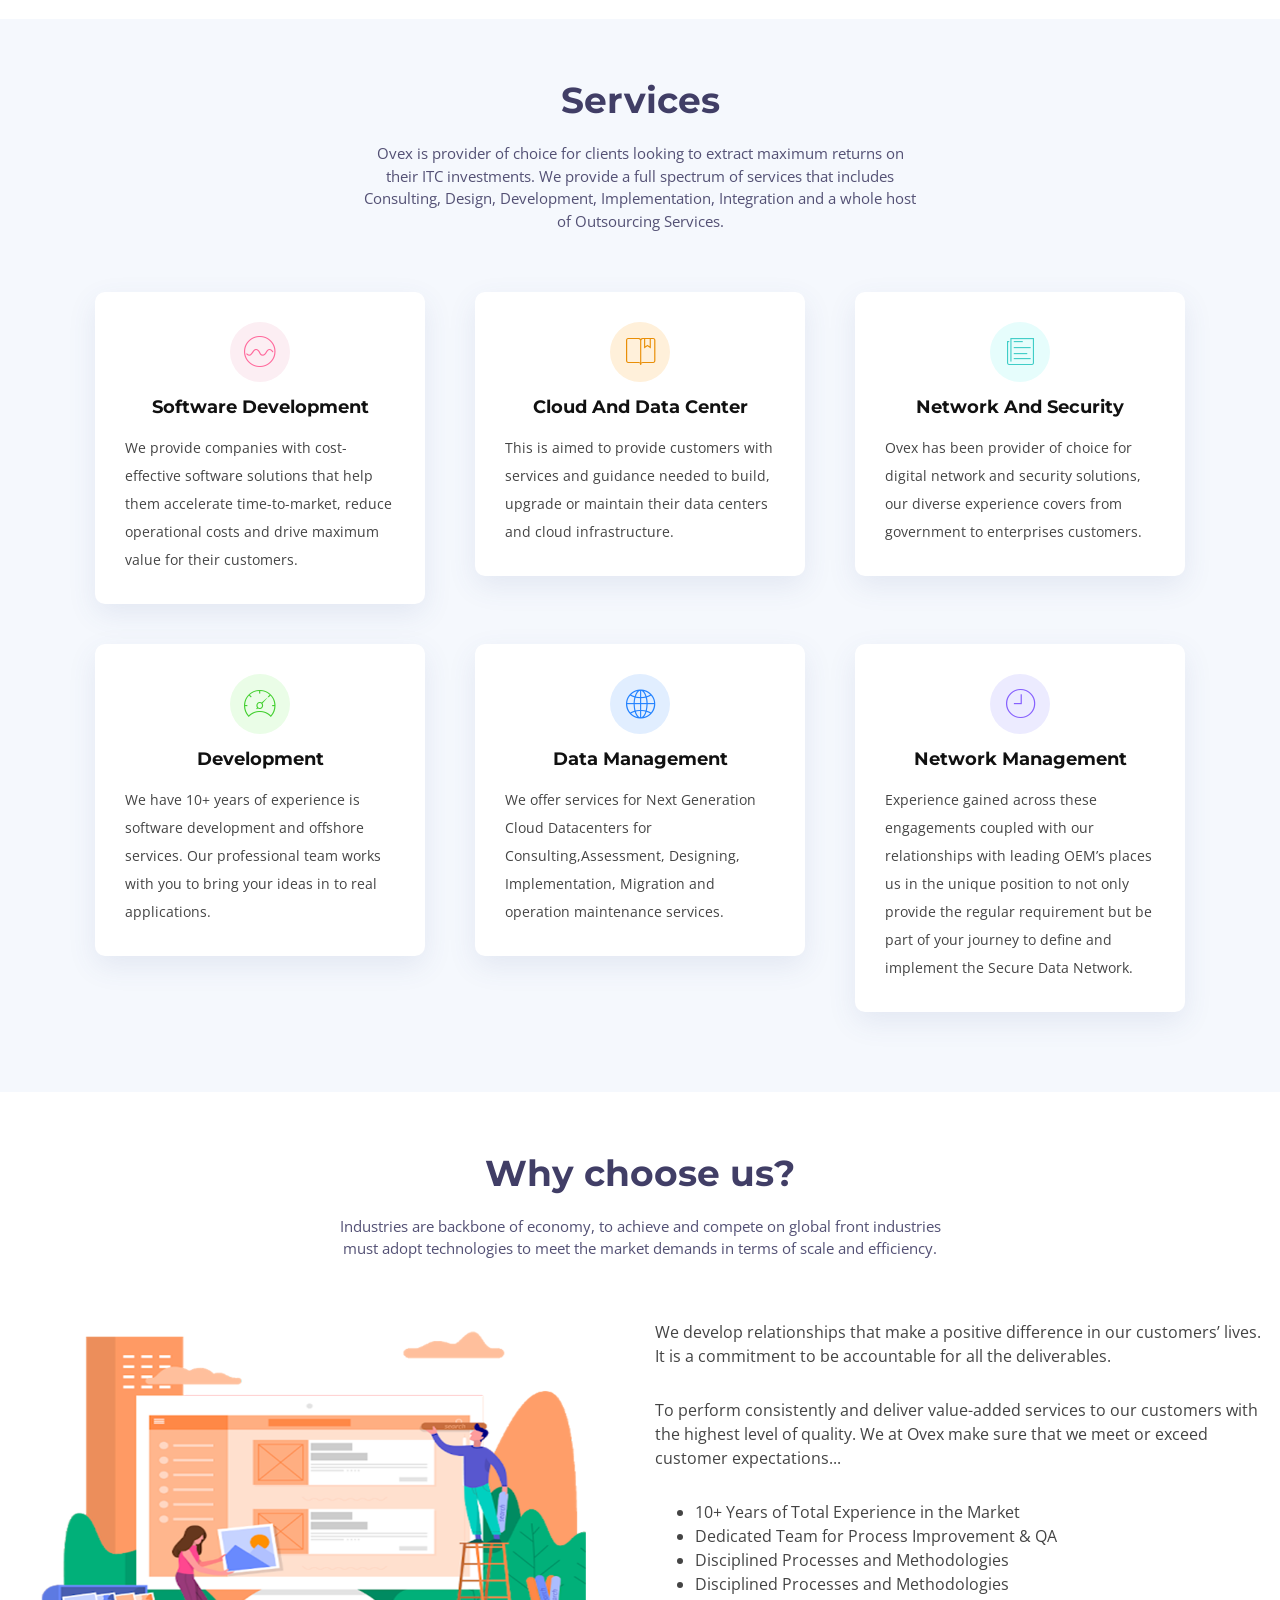
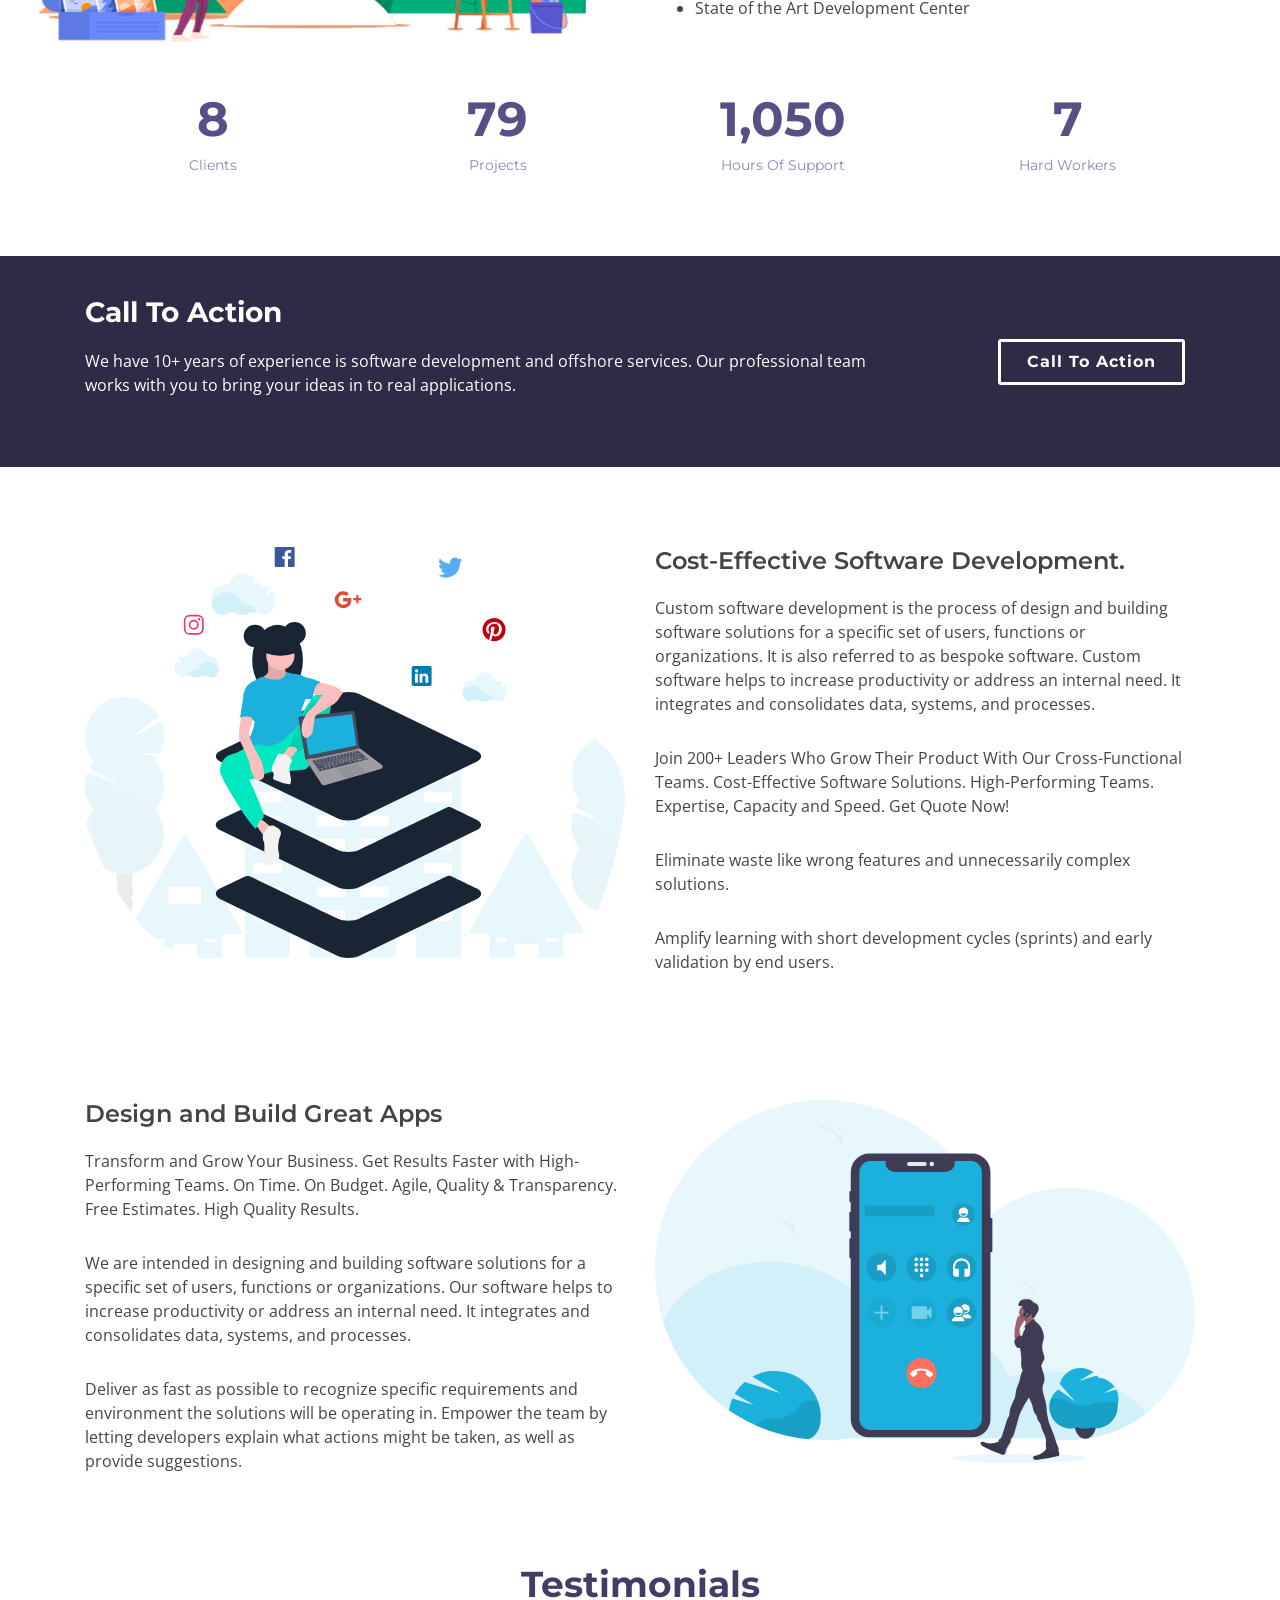
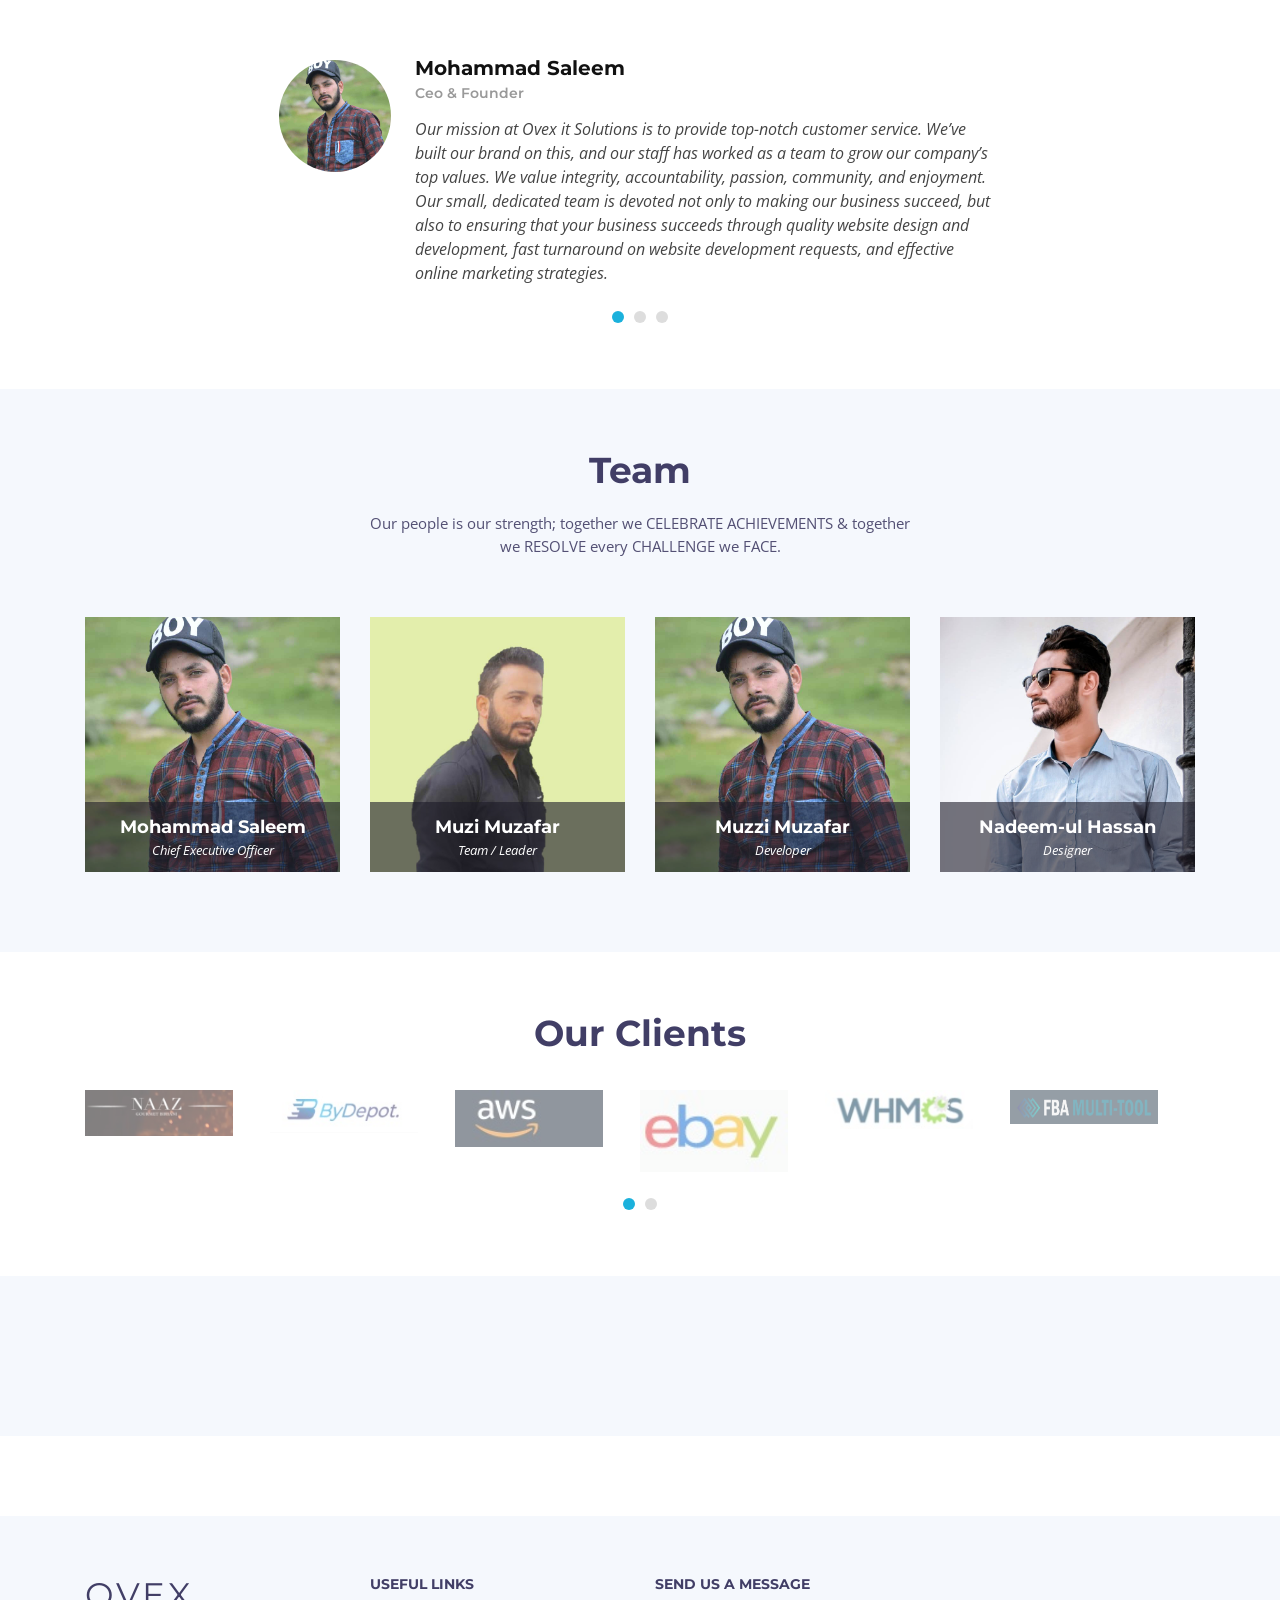
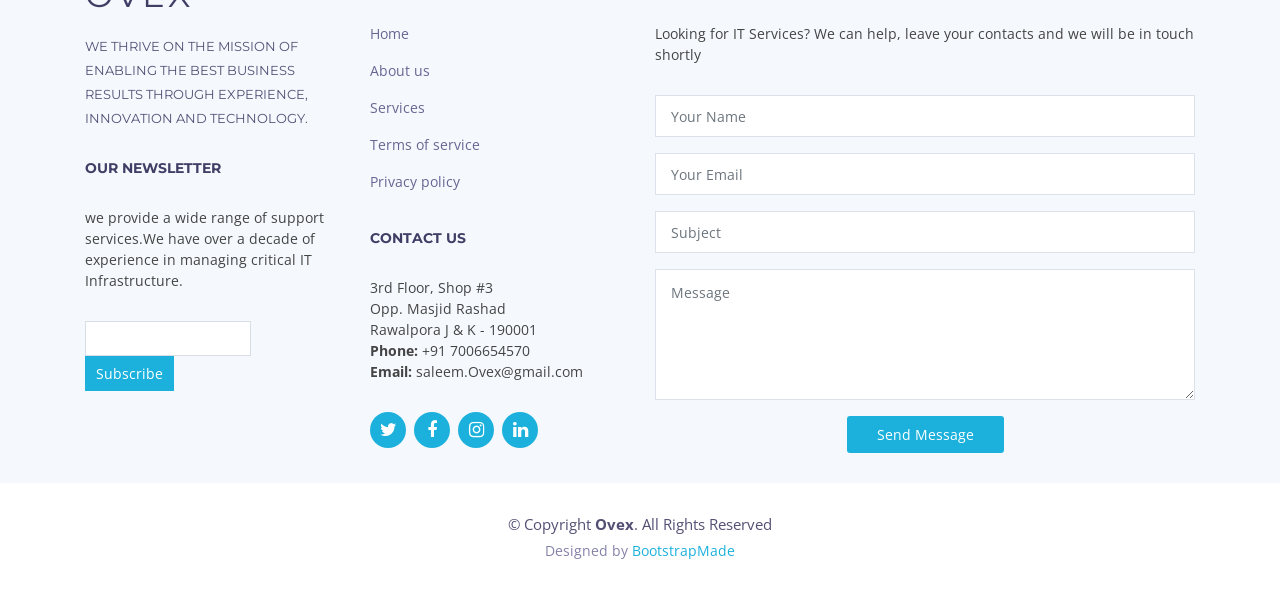
==== commit 7eade68b: "home link" ====
--- a/index.html
+++ b/index.html
@@ -5,7 +5,7 @@
   <meta charset="utf-8">
   <meta content="width=device-width, initial-scale=1.0" name="viewport">
 
-  <title> Ovex Web Technologies</title>
+  <title> Ovex It Solutions</title>
   <meta content="" name="descriptison">
   <meta content="" name="keywords">
 
@@ -59,7 +59,7 @@
 
       <nav class="main-nav d-none d-lg-block">
         <ul>
-          <li class="active"><a href="index.php">Home</a></li>
+          <li class="active"><a href="index.html">Home</a></li>
           <li><a href="#about">About Us</a></li>
           <li><a href="#services">Services</a></li>         
           <li class="drop-down"><a href="">Know Us</a>
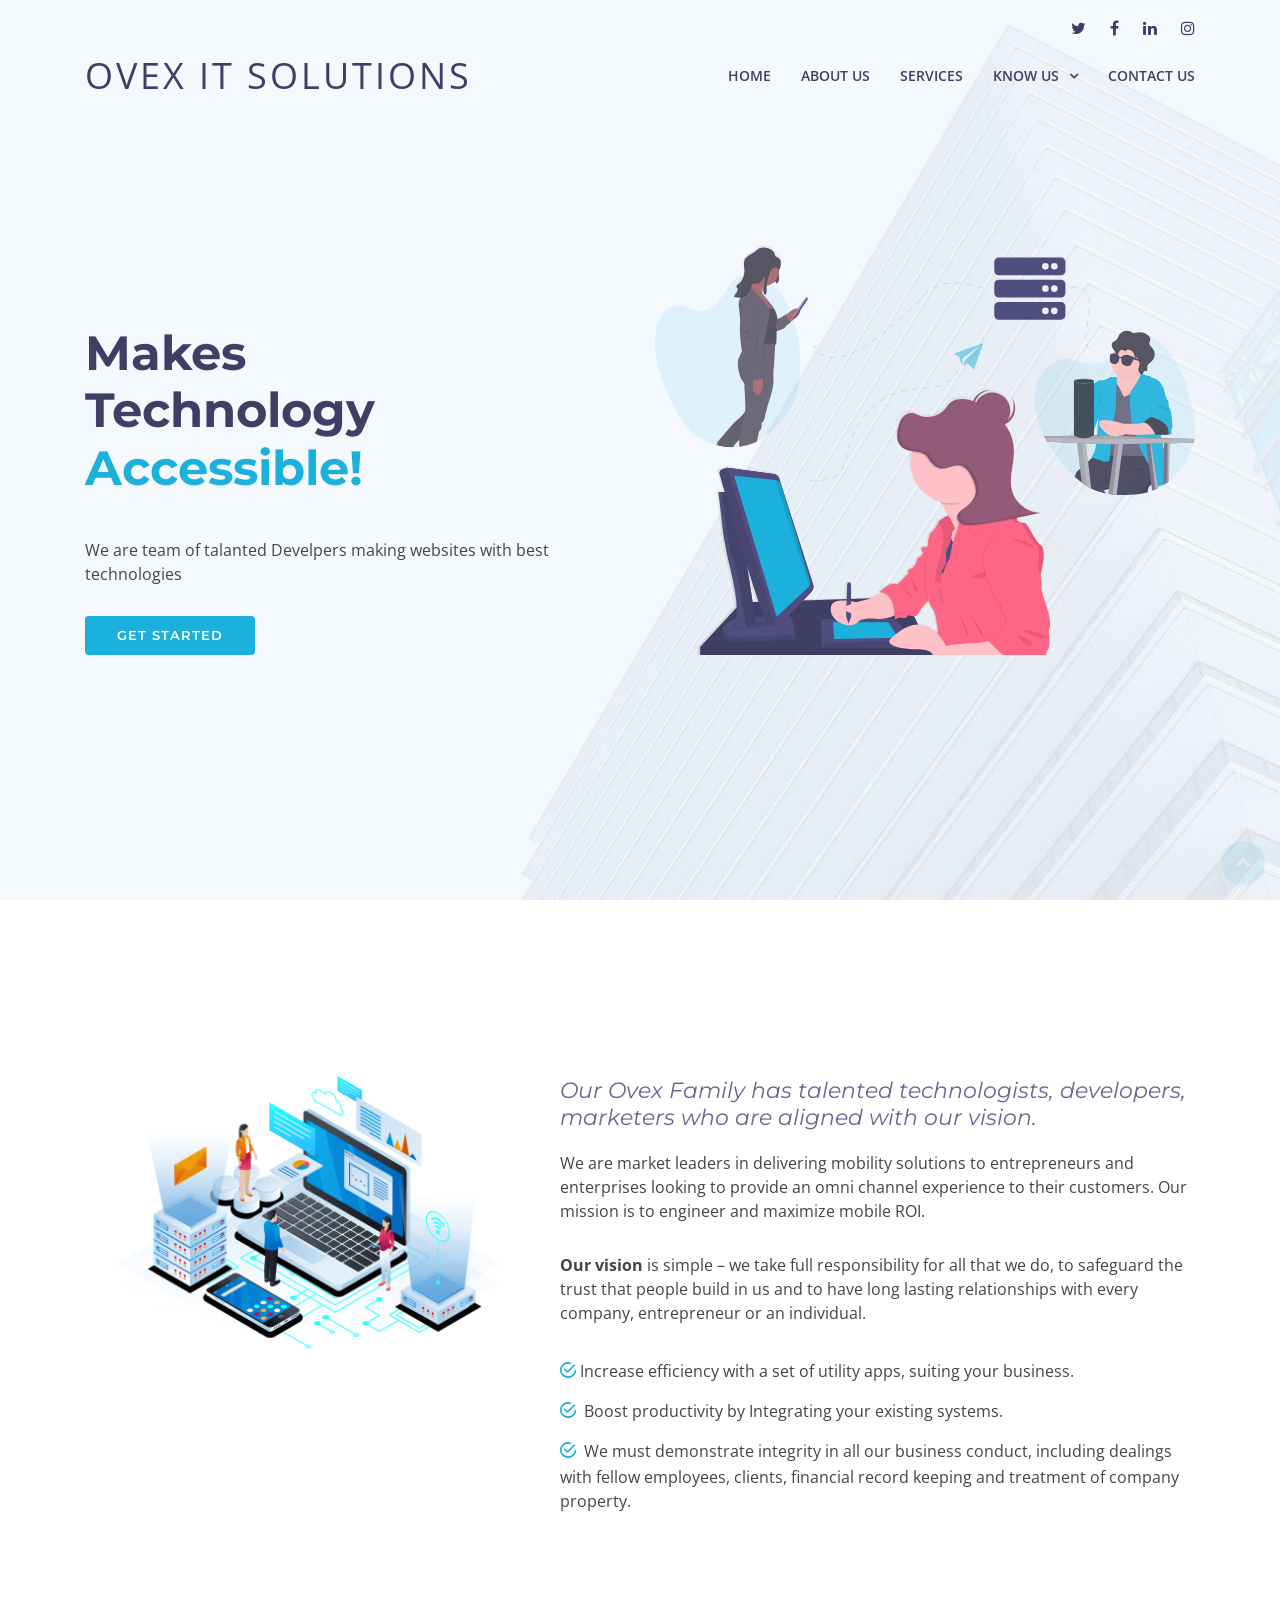
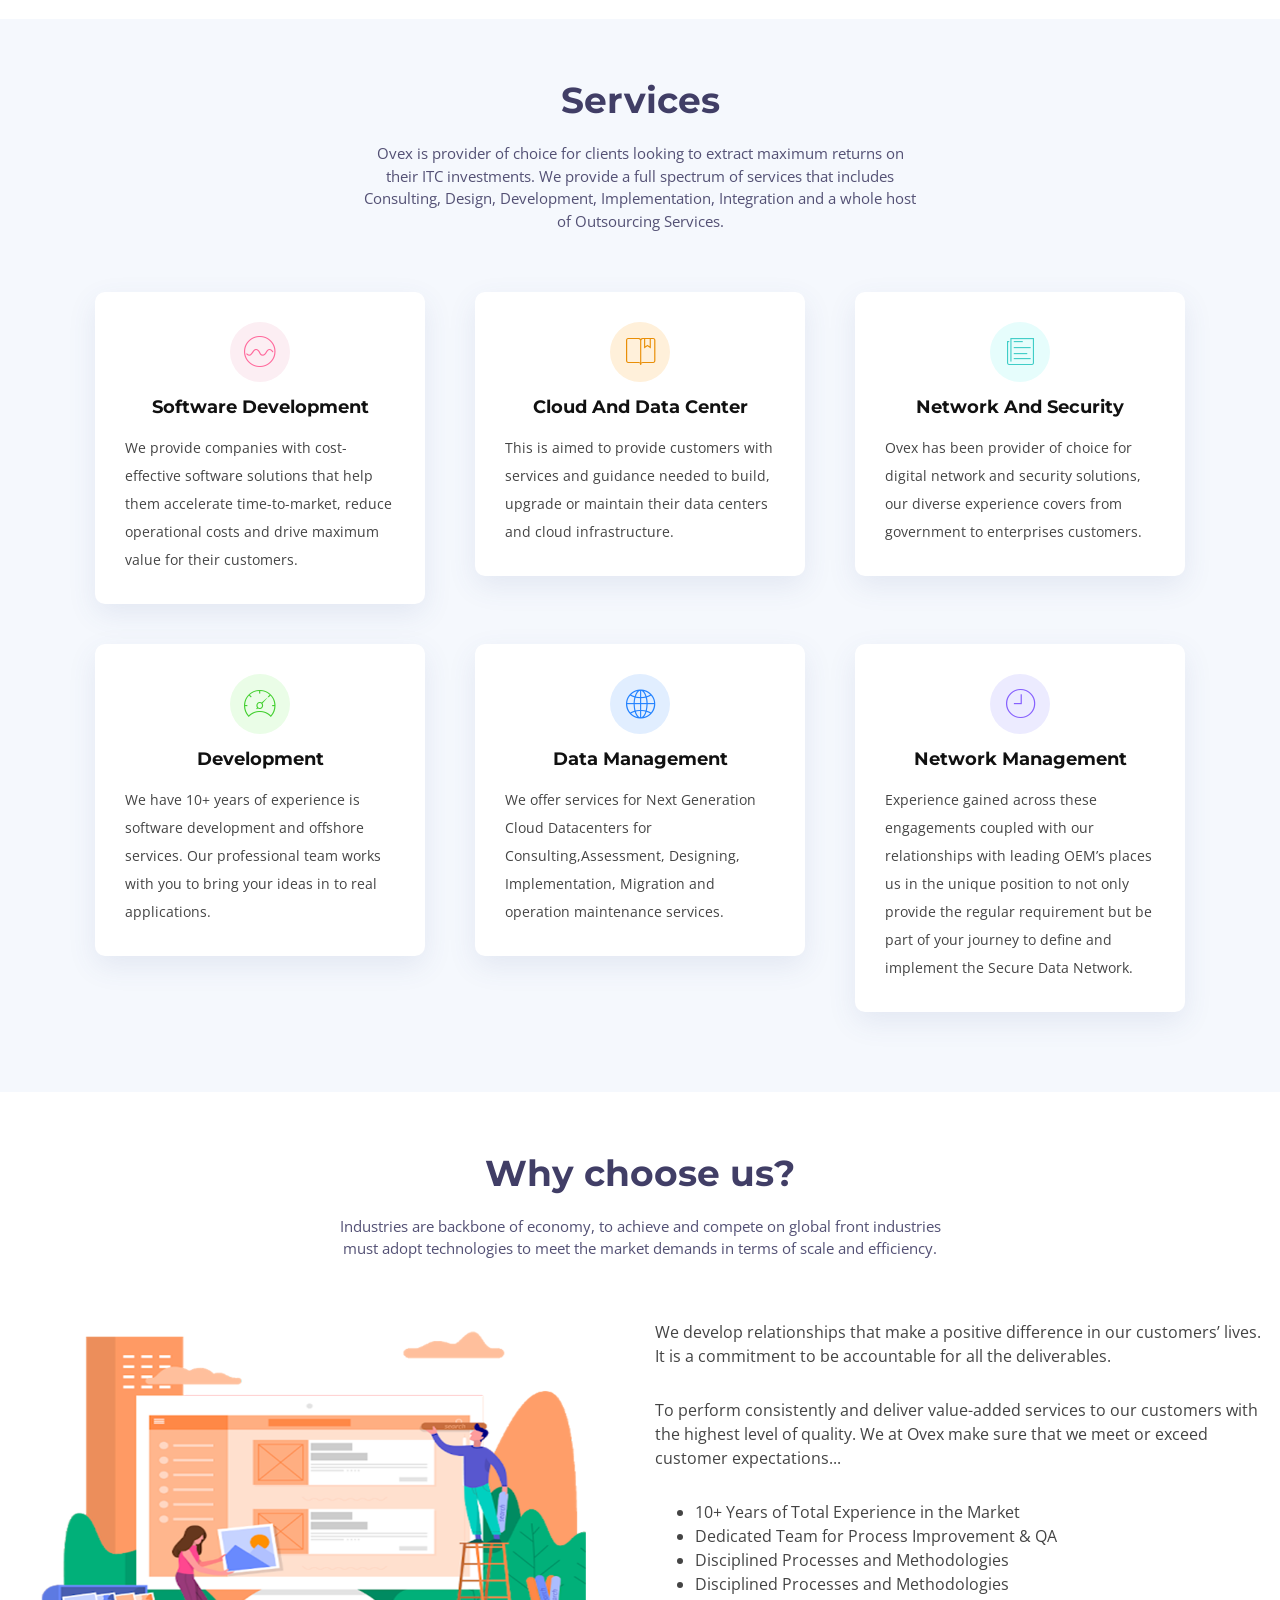
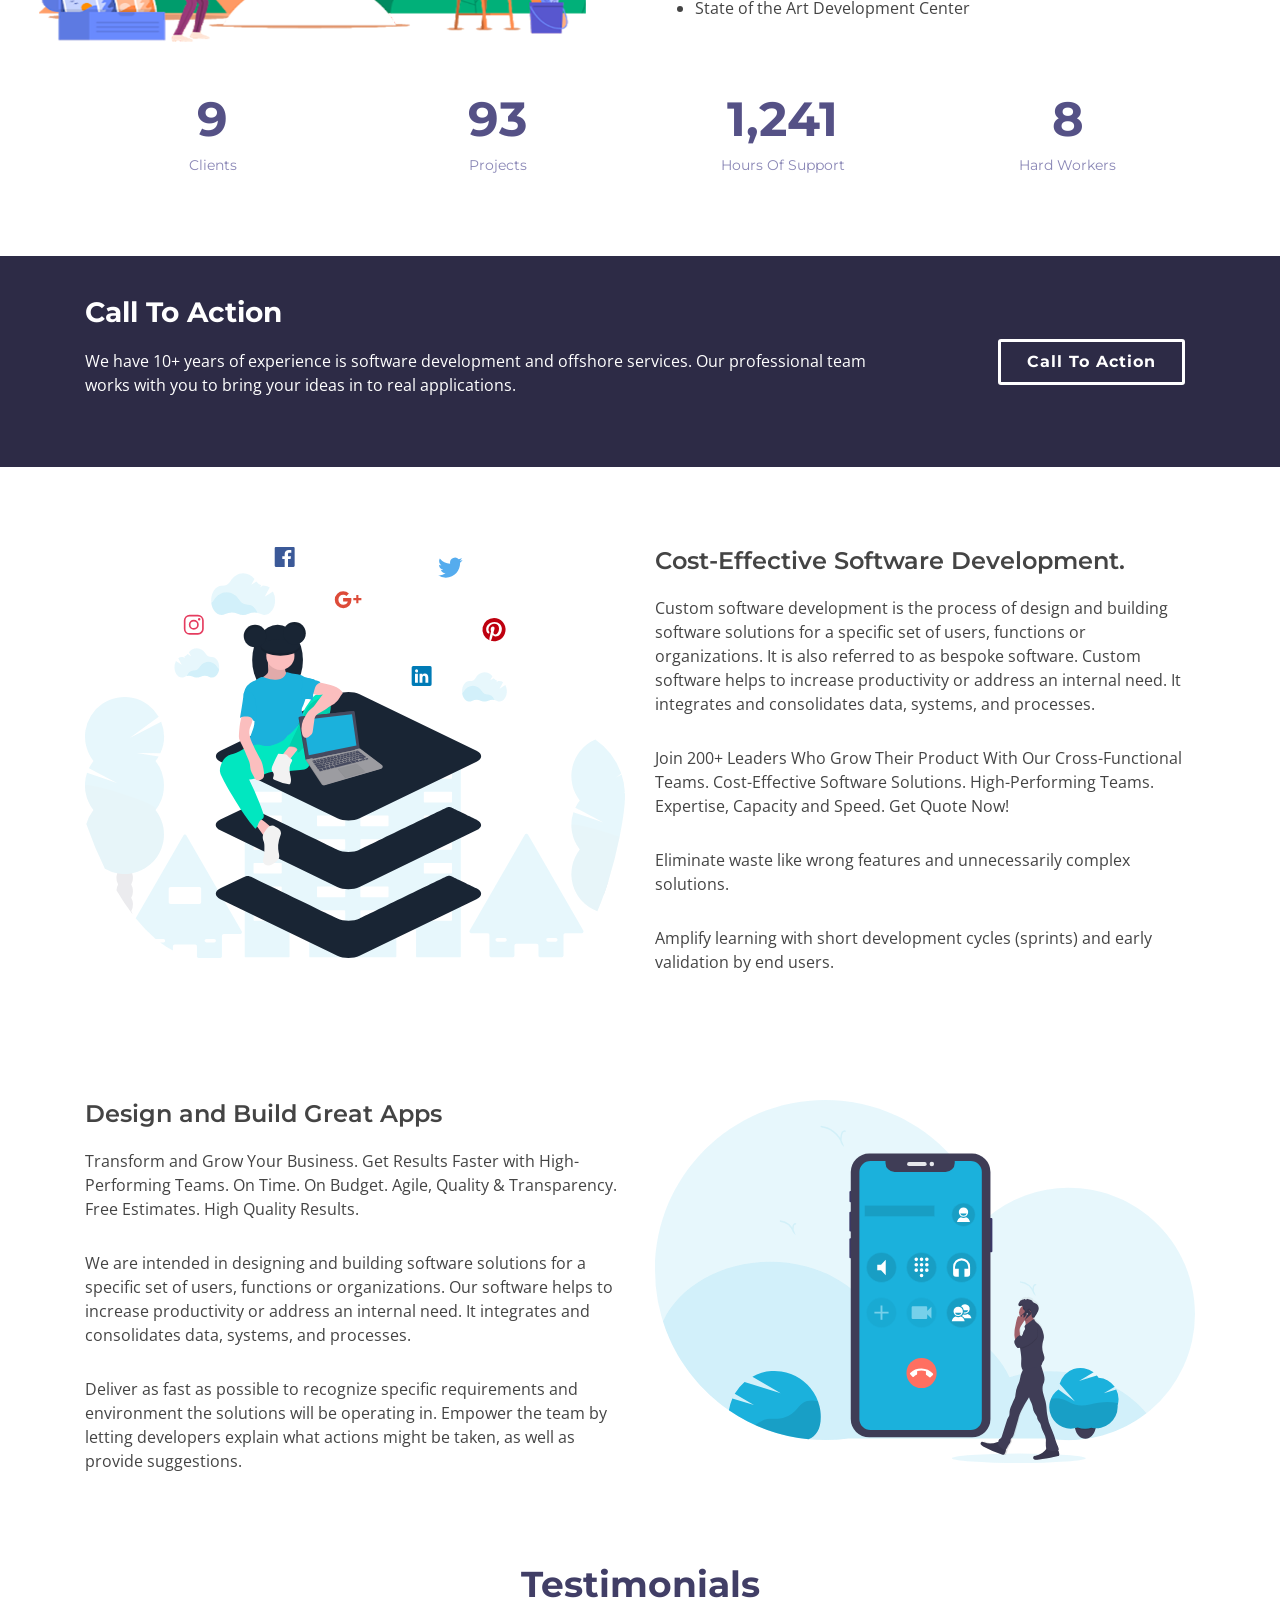
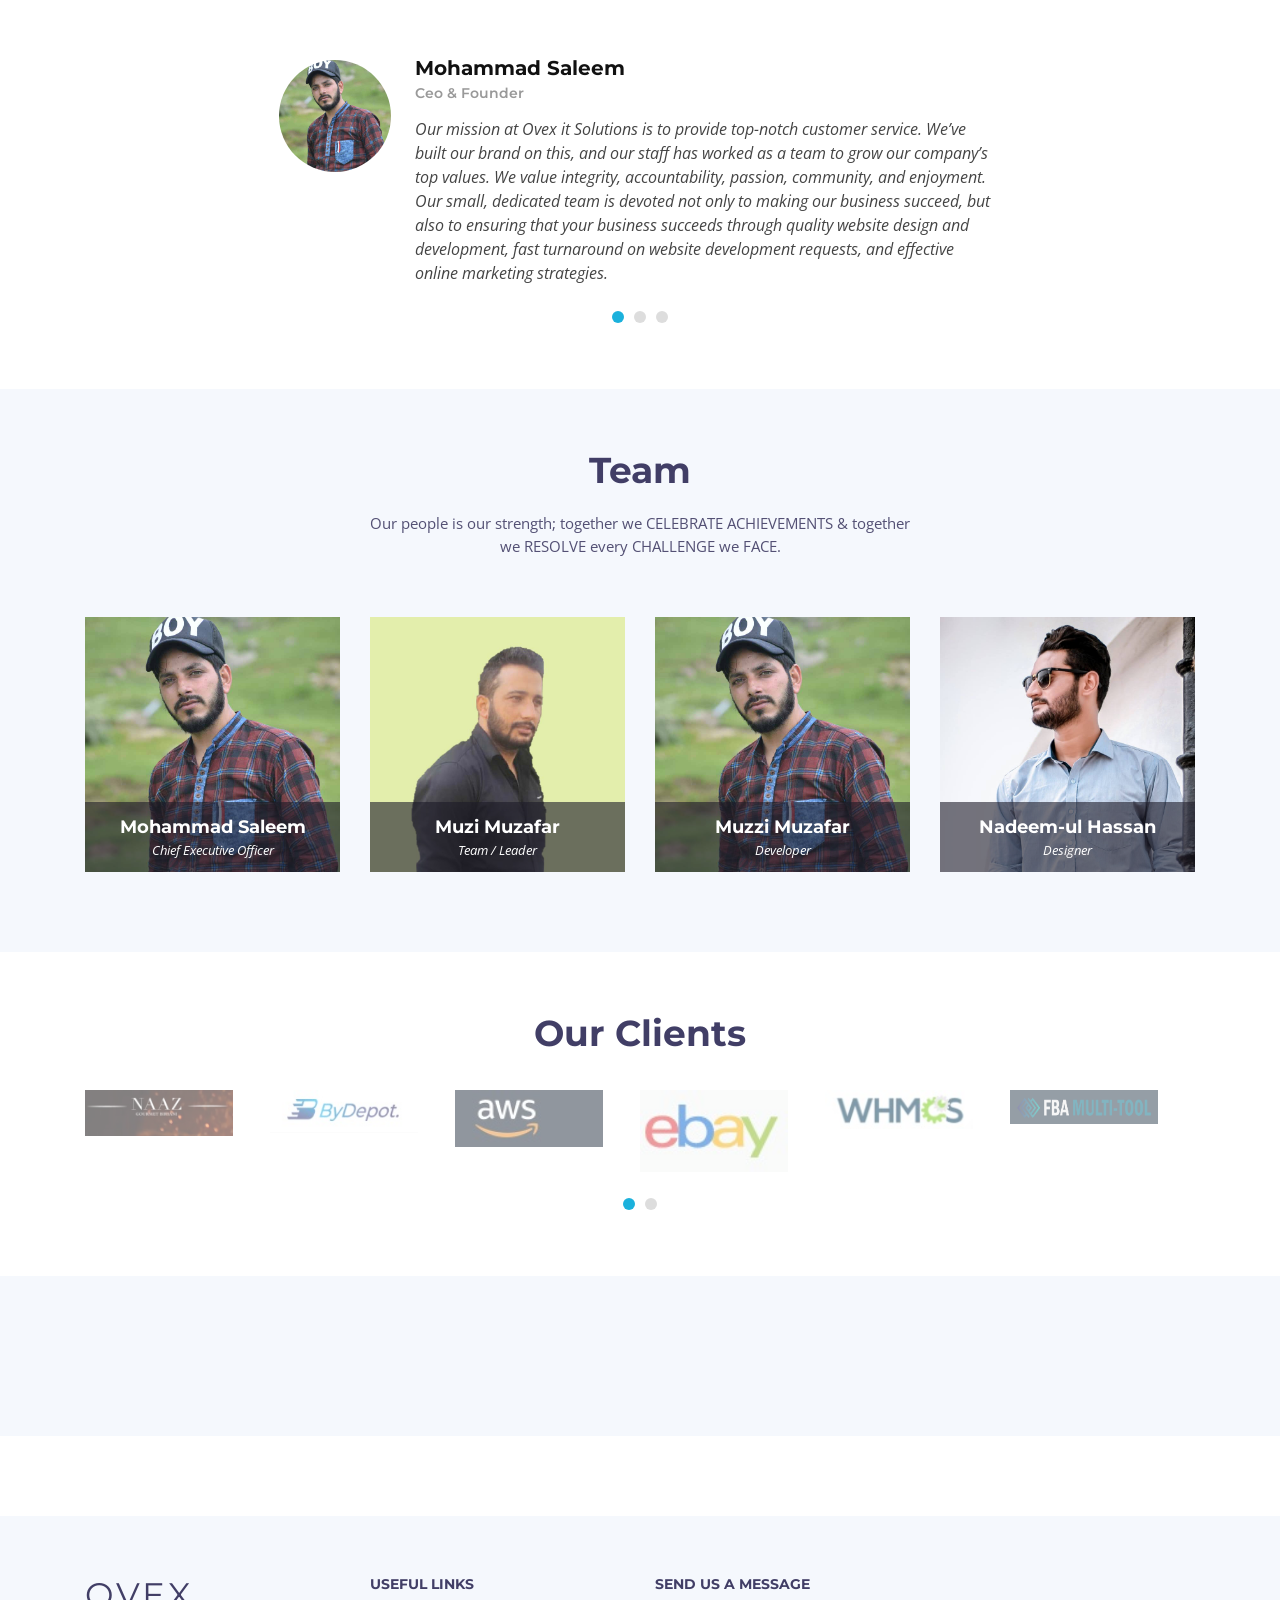
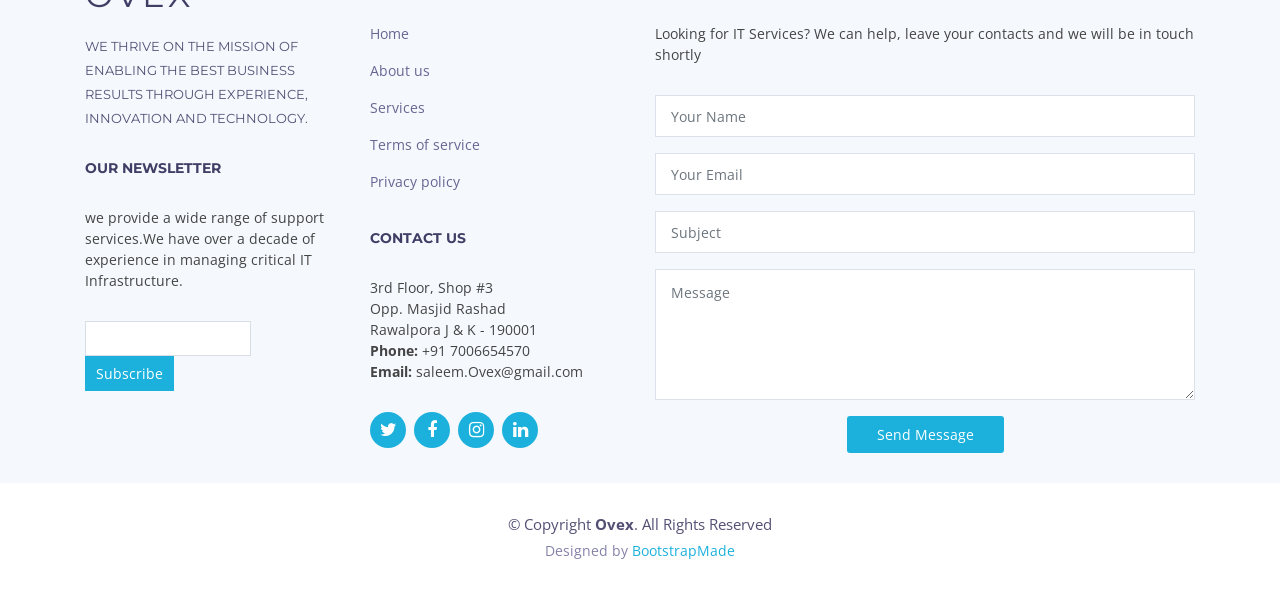
==== commit f2508bef: "home link again" ====
--- a/index.html
+++ b/index.html
@@ -59,7 +59,7 @@
 
       <nav class="main-nav d-none d-lg-block">
         <ul>
-          <li class="active"><a href="index.html">Home</a></li>
+          <li class="active"><a href="https://shah-shahid.github.io">Home</a></li>
           <li><a href="#about">About Us</a></li>
           <li><a href="#services">Services</a></li>         
           <li class="drop-down"><a href="">Know Us</a>
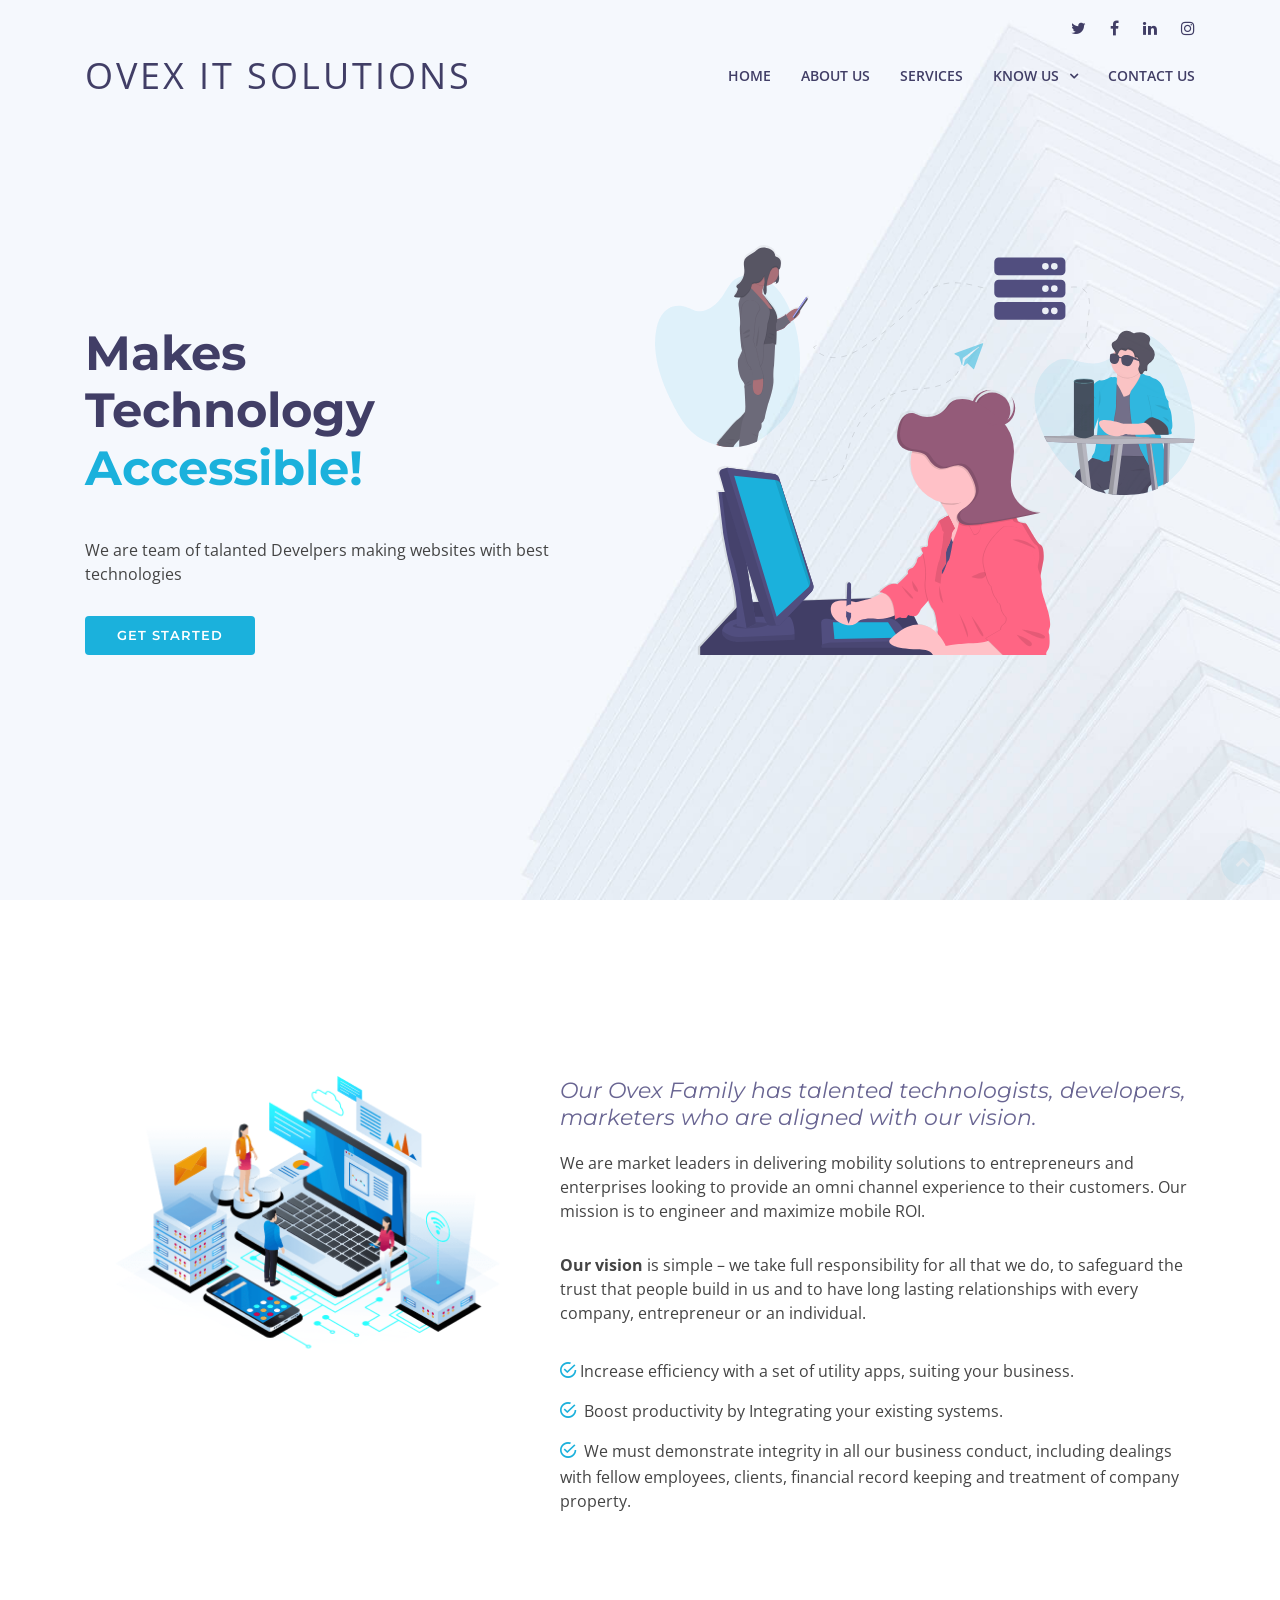
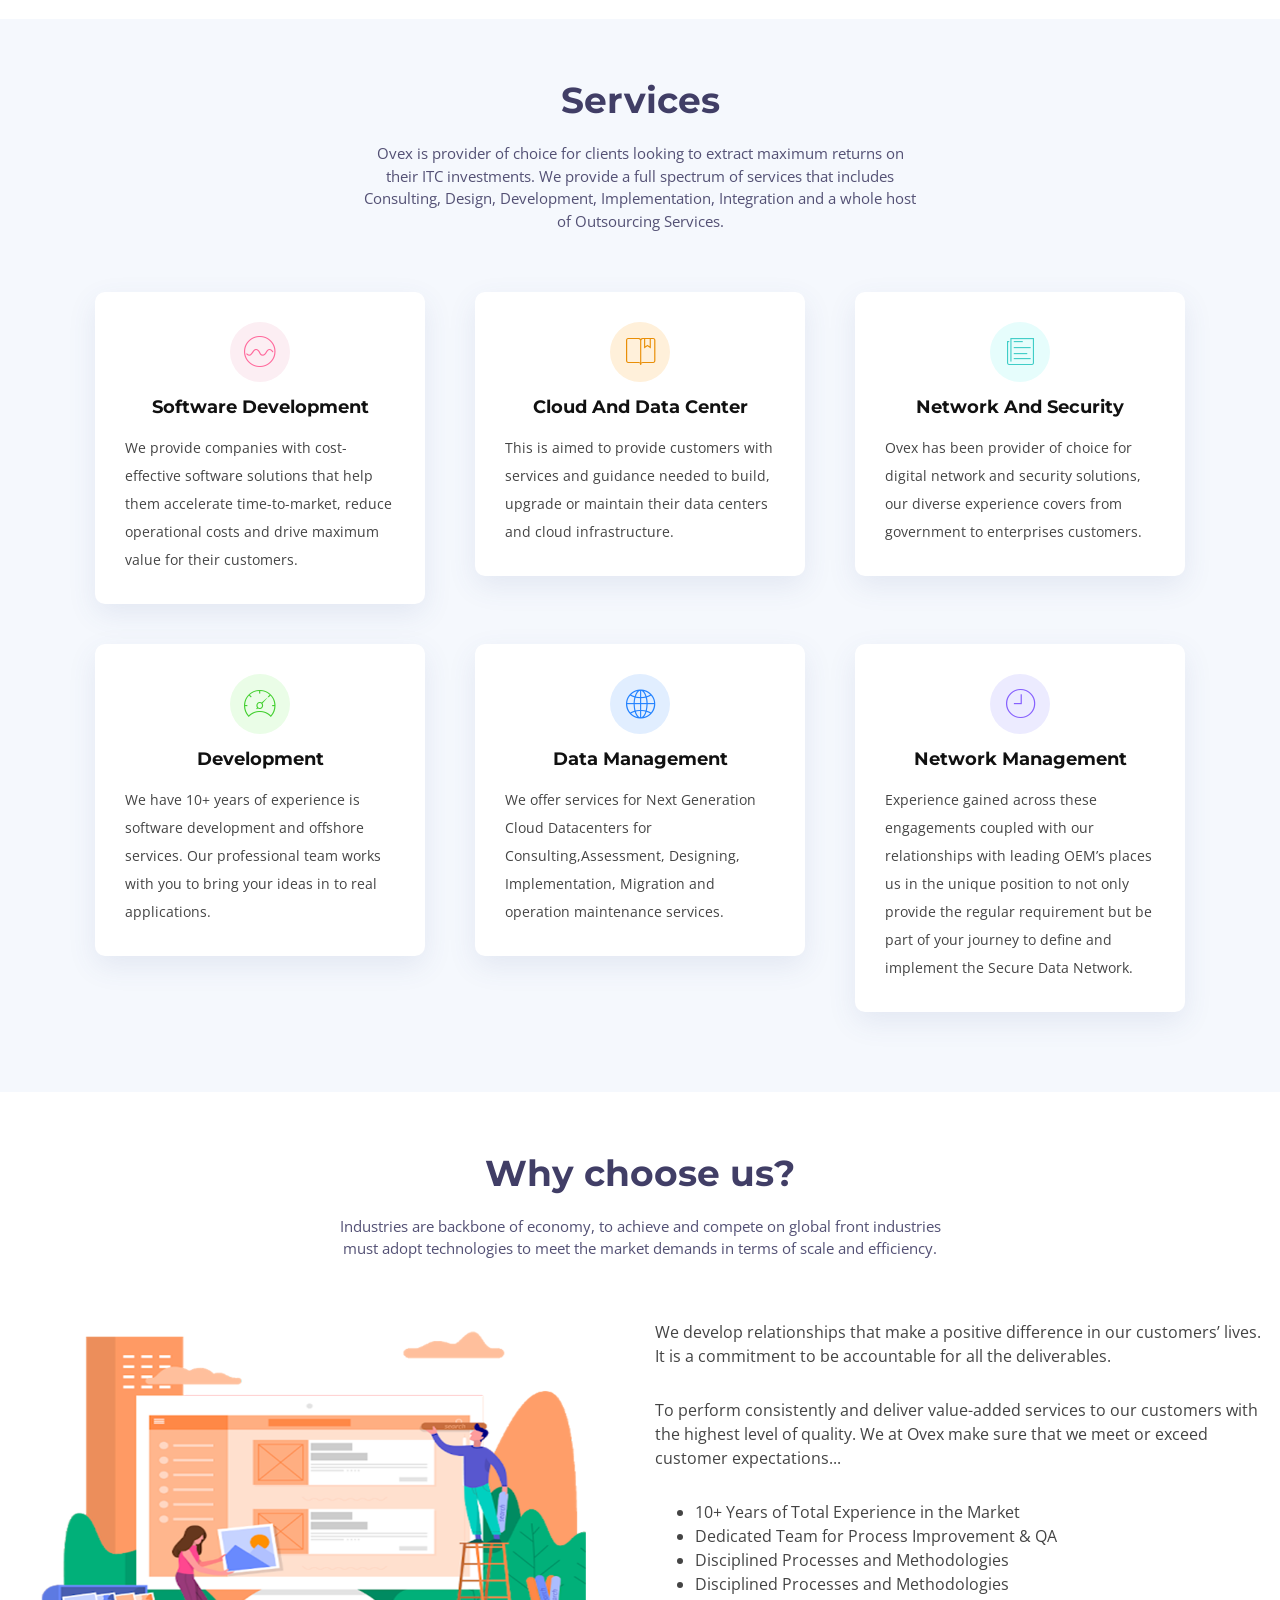
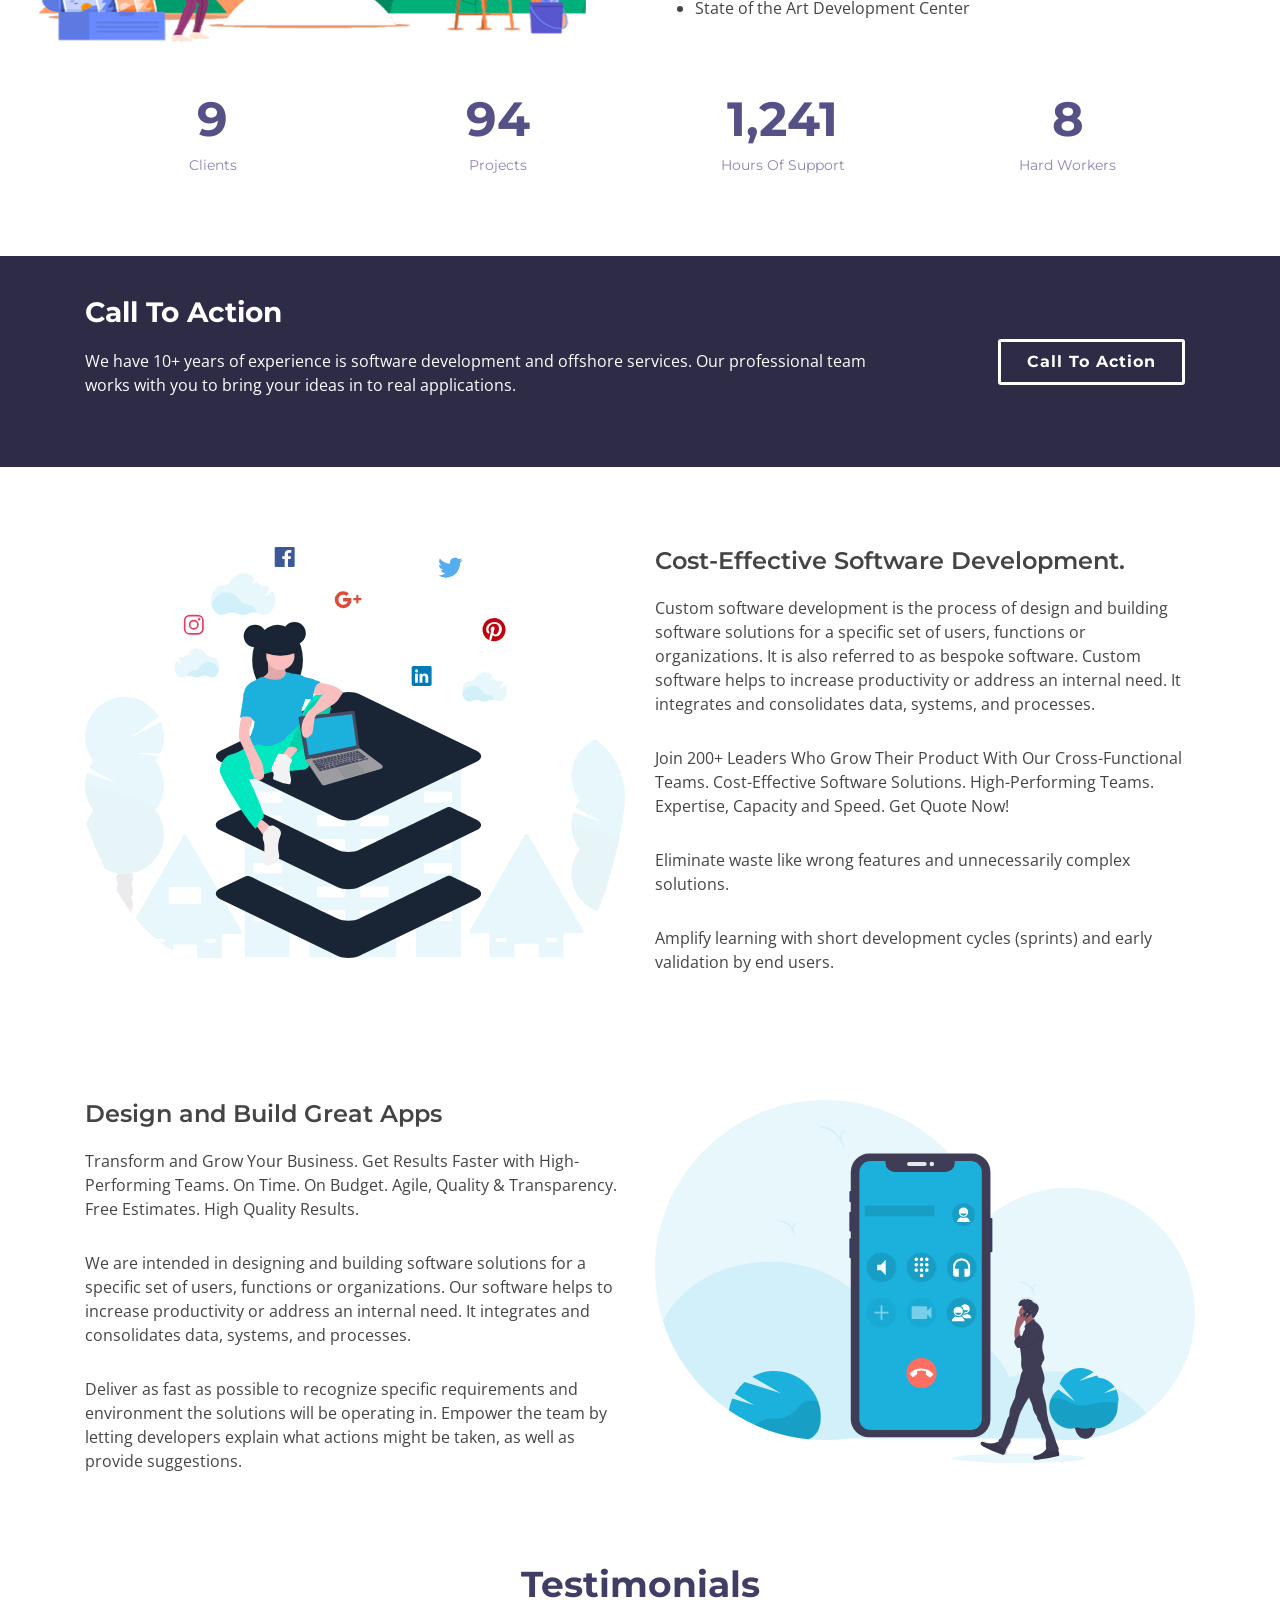
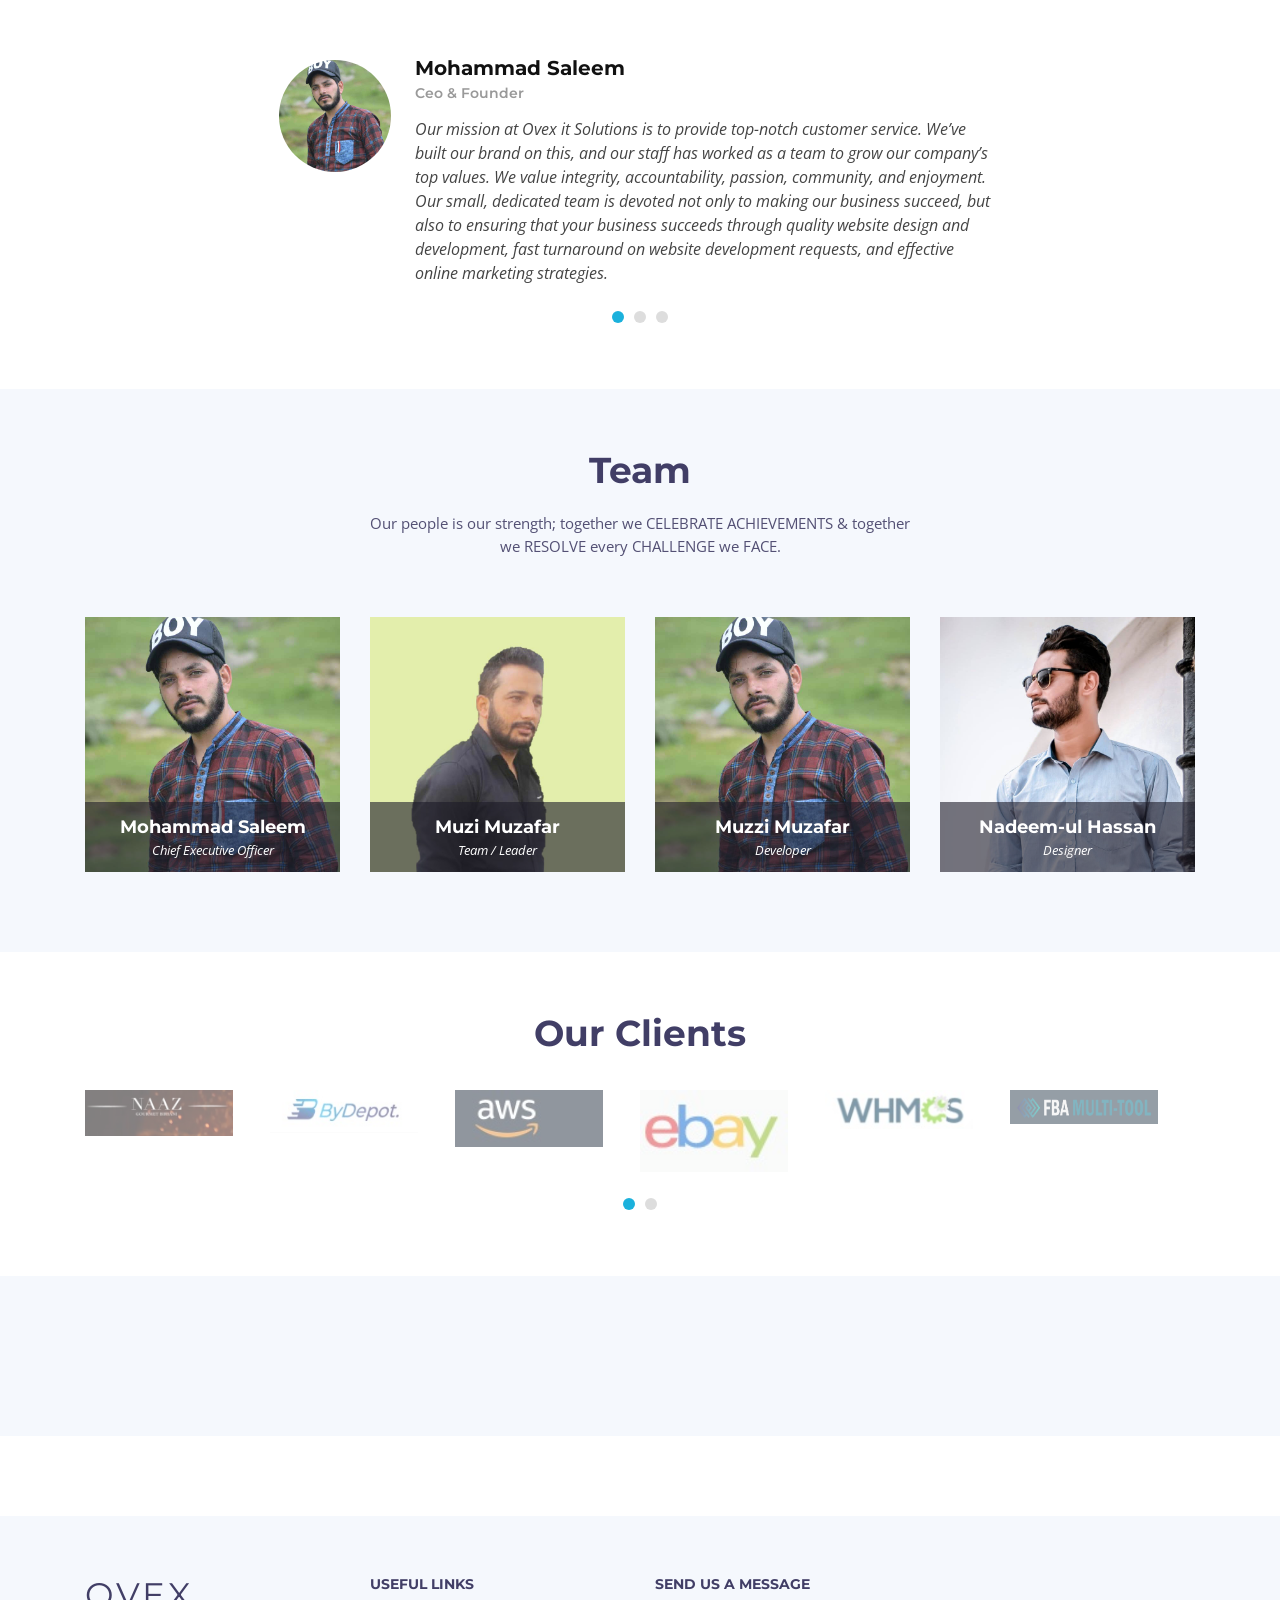
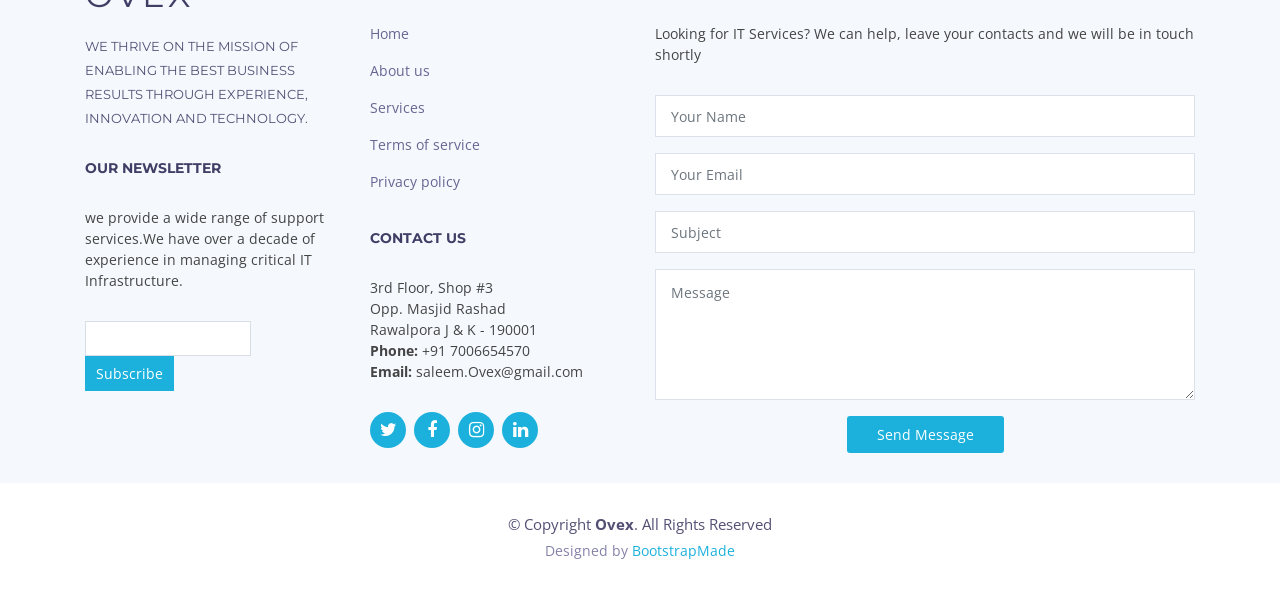
==== commit 83fc0103: "logo link" ====
--- a/index.html
+++ b/index.html
@@ -53,7 +53,7 @@
   <header id="header" class="fixed-top header-transparent">
     <div class="container d-flex align-items-center">
 
-      <p class="logo mr-auto lead"><a href="index.html">OVEX IT SOLUTIONS</a></p>
+      <p class="logo mr-auto lead"><a href="https://shah-shahid.github.io">OVEX IT SOLUTIONS</a></p>
       <!-- Uncomment below if you prefer to use an image logo -->
       <!-- <a href="index.html" class="logo mr-auto"><img src="assets/img/logo.png" alt="" class="img-fluid"></a> -->
 
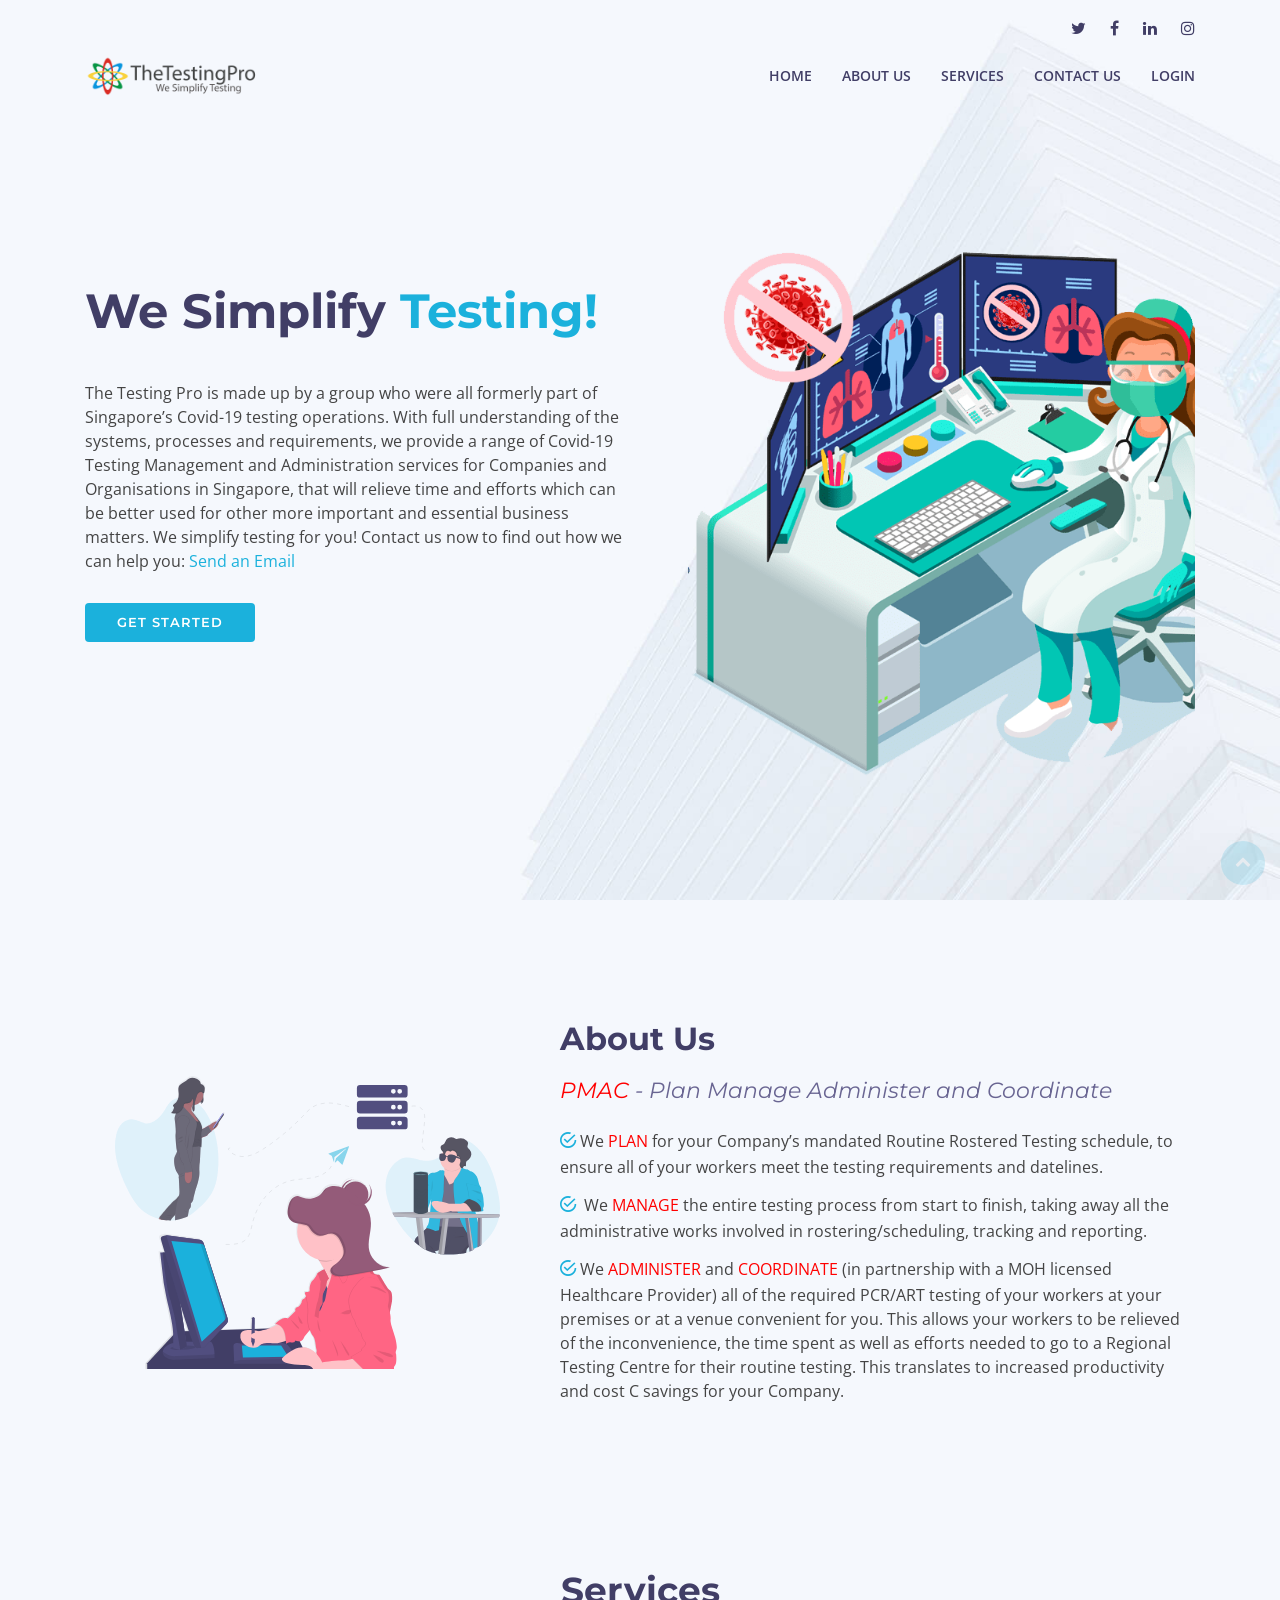
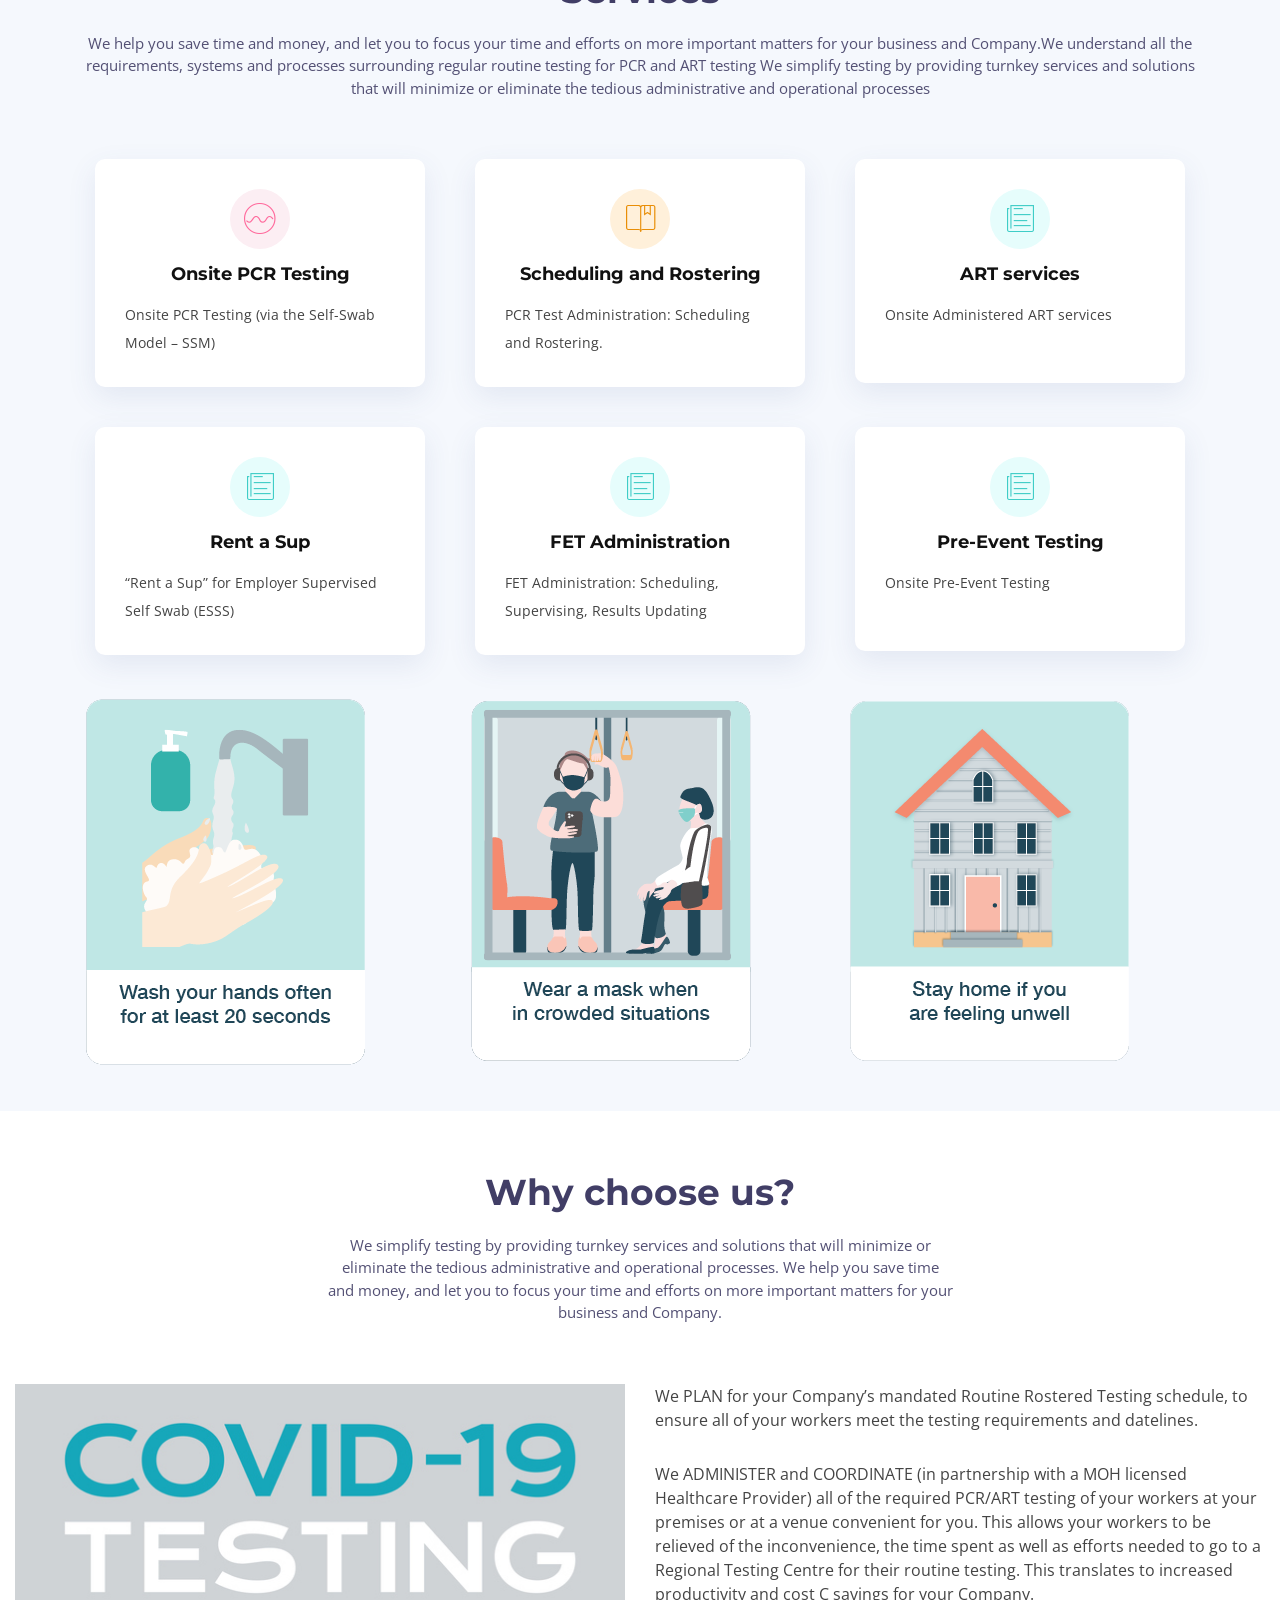
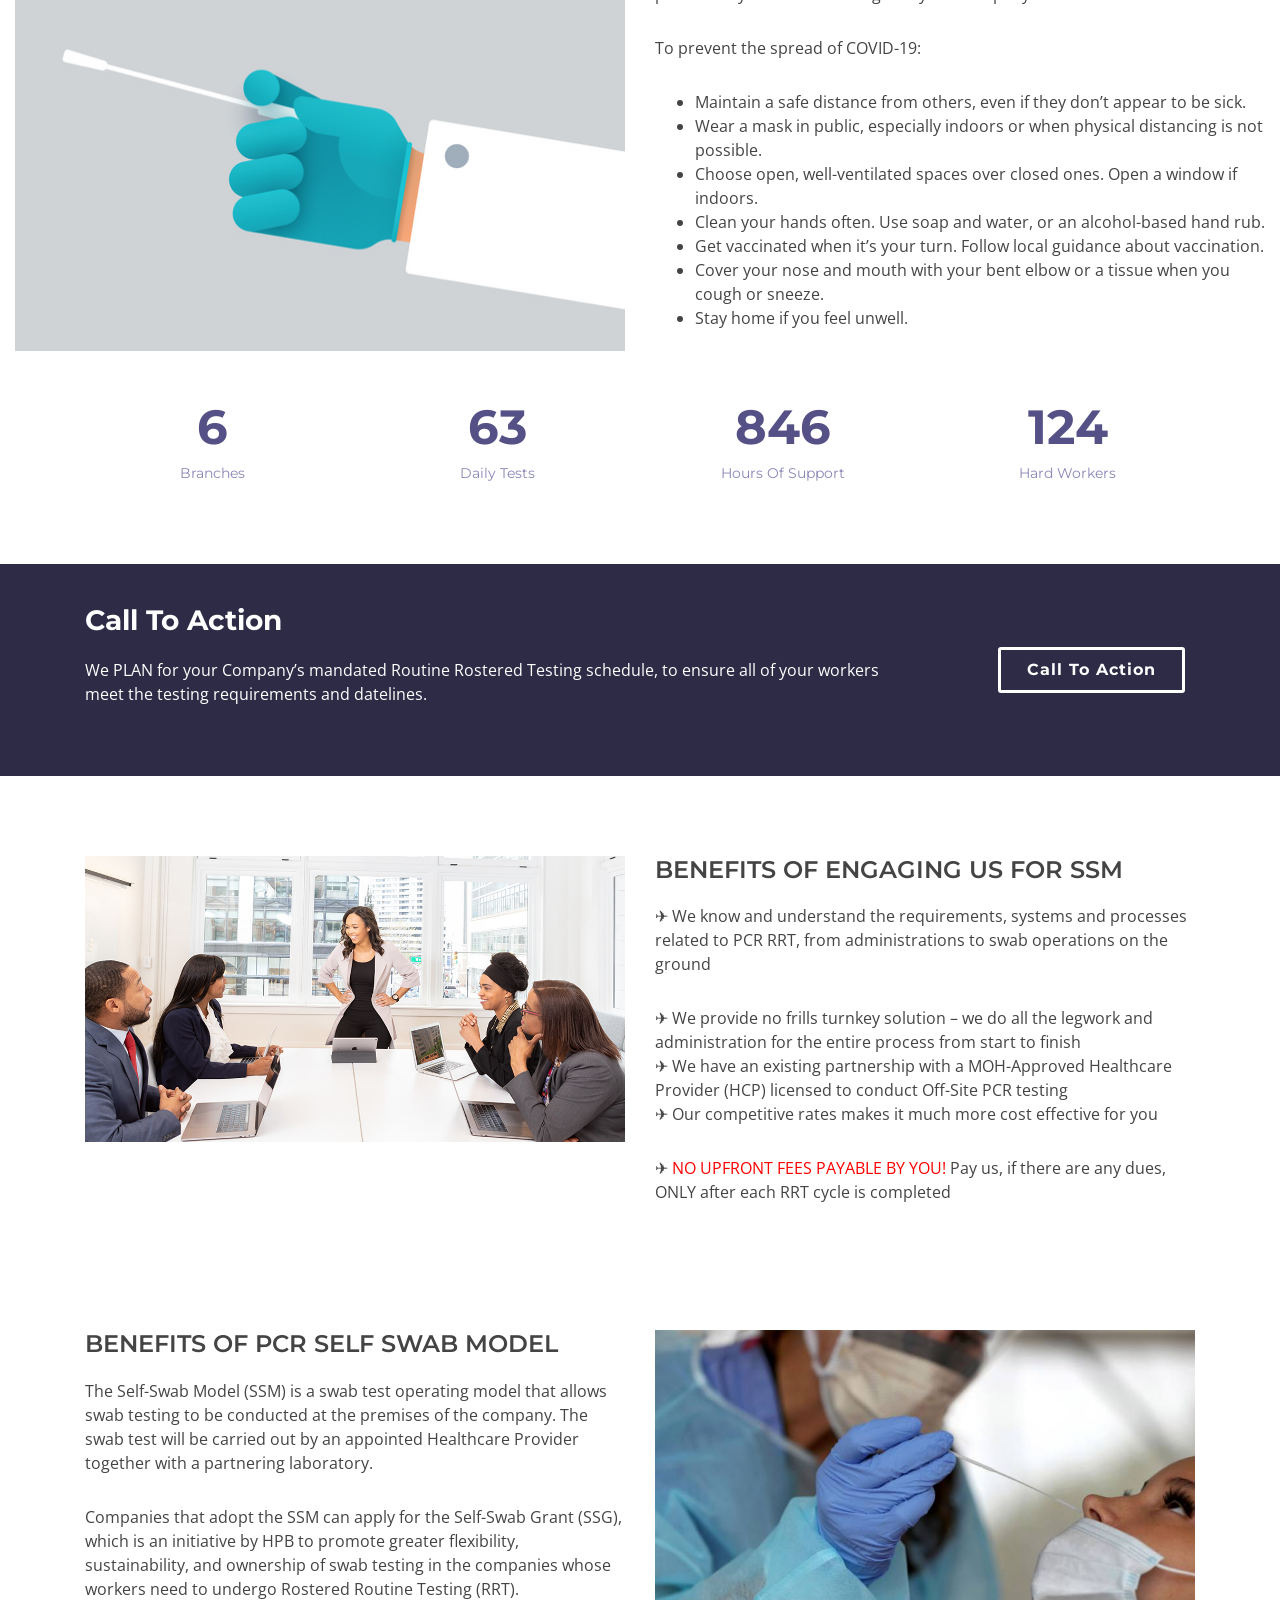
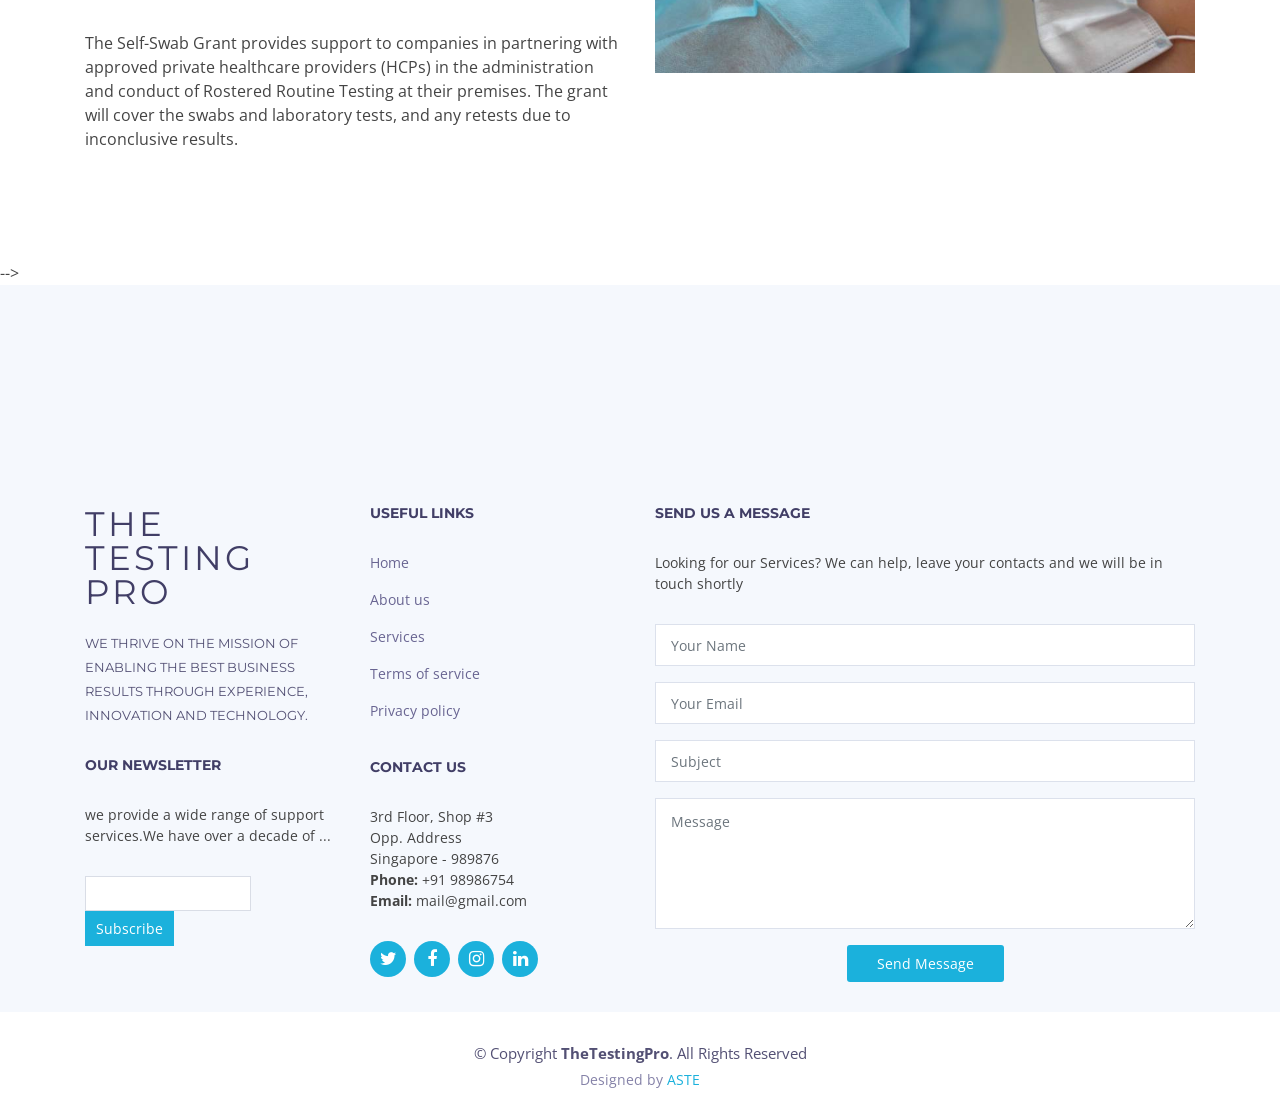
==== commit 89a6e7d8: "TheTestingPro" ====
--- a/index.html
+++ b/index.html
@@ -5,7 +5,7 @@
   <meta charset="utf-8">
   <meta content="width=device-width, initial-scale=1.0" name="viewport">
 
-  <title> Ovex It Solutions</title>
+  <title>The Testing Pro</title>
   <meta content="" name="descriptison">
   <meta content="" name="keywords">
 
@@ -53,35 +53,32 @@
   <header id="header" class="fixed-top header-transparent">
     <div class="container d-flex align-items-center">
 
-      <p class="logo mr-auto lead"><a href="https://shah-shahid.github.io">OVEX IT SOLUTIONS</a></p>
+     <!--  <p class="logo mr-auto lead"><a href="index.html">The Testing Pro</a></p> -->
       <!-- Uncomment below if you prefer to use an image logo -->
-      <!-- <a href="index.html" class="logo mr-auto"><img src="assets/img/logo.png" alt="" class="img-fluid"></a> -->
+      <a href="index.html" class="logo mr-auto"><img src="assets/img/TheTestingPro.png" alt="" class="img-fluid"></a>
 
       <nav class="main-nav d-none d-lg-block">
         <ul>
-          <li class="active"><a href="https://shah-shahid.github.io">Home</a></li>
+          <li class="active"><a href="index.html">Home</a></li>
           <li><a href="#about">About Us</a></li>
           <li><a href="#services">Services</a></li>         
-          <li class="drop-down"><a href="">Know Us</a>
+          <!-- <li class="drop-down"><a href="">Know Us</a>
             <ul>
               <li><a href="#portfolio">Portfolio</a></li>
               <li><a href="#team">Team</a></li>
               <li><a href="#footer">Drop Us a Message</a></li>
-              <!-- <li class="drop-down"><a href="#">Drop Down 2</a>
+              <li class="drop-down"><a href="#">Drop Down 2</a>
                 <ul>
-                  <li><a href="#">Deep Drop Down 1</a></li>
-                  <li><a href="#">Deep Drop Down 2</a></li>
-                  <li><a href="#">Deep Drop Down 3</a></li>
                   <li><a href="#">Deep Drop Down 4</a></li>
                   <li><a href="#">Deep Drop Down 5</a></li>
                 </ul>
-              </li> -->
-              <!-- <li><a href="#">Drop Down 3</a></li>
-              <li><a href="#">Drop Down 4</a></li>
-              <li><a href="#">Drop Down 5</a></li> -->
+              </li> 
+              <li><a href="#">Drop Down 3</a></li>
+              <li><a href="#">Drop Down 5</a></li> 
             </ul>
-          </li>
+          </li> -->
           <li><a href="#footer">Contact Us</a></li>
+          <li><a href="dashboard1.html">Login</a></li>
         </ul>
       </nav><!-- .main-nav-->
 
@@ -89,19 +86,21 @@
   </header><!-- End Header -->
 
   <!-- ======= Hero Section ======= -->
-  <section id="hero" class="clearfix">
+  <section id="hero" class="clearfix pt-5">
     <div class="container d-flex h-100">
-      <div class="row justify-content-center align-self-center" data-aos="fade-up">
-        <div class="col-md-6 intro-info order-md-first order-last" data-aos="zoom-in" data-aos-delay="100">
-          <h2>Makes<br>Technology <span>Accessible!</span></h2>
-          <p class="text-dark-50">We are team of talanted Develpers making websites with best technologies</p>
+      <div class="row justify-content-center align-self-center mt-5" data-aos="fade-up">
+        <div class="col-md-6 intro-info order-md-first order-last mt-5" data-aos="zoom-in" data-aos-delay="100">
+          <h2>We Simplify <span>Testing!</span></h2>
+          <p class="text-dark-50">The Testing Pro is made up by a group who were all formerly part of Singapore’s Covid-19 testing operations. With full understanding of the systems, processes and requirements, we provide a range of Covid-19 Testing Management and Administration services for Companies and Organisations in Singapore, that will relieve time and efforts which can be better used for other more important and essential business matters. We simplify testing for you! Contact us now to find out how we can help you: <a href="mailto:example@tutorialspark.com">Send an Email </a>
+            </p>
           <div>
             <a href="#about" class="btn-get-started scrollto">Get Started</a>
           </div>
         </div>
 
-        <div class="col-md-6 intro-img order-md-last order-first" data-aos="zoom-out" data-aos-delay="200">
-          <img src="assets/img/intro-img.svg" alt="" class="img-fluid">
+        <div class="col-md-6 intro-img order-md-last order-first pt-5 pb-5 pl-5" data-aos="zoom-out" data-aos-delay="200">
+          <img src="assets/img/COVID-19-01-UI.png" alt="" class="img-fluid">
+          <!-- <img src="assets/img/intro-img.svg" alt="" class="img-fluid"> -->
         </div>
       </div>
 
@@ -118,23 +117,26 @@
 
           <div class="col-lg-5 col-md-6" >
             <div class="about-img mt-5" data-aos="fade-right" data-aos-delay="100">
-              <img src="assets/img/hero-img.png" alt="" class="w-100 mt-5">
+              <img src="assets/img/intro-img.svg" alt="" class="w-100 mt-5">
             </div>
           </div>
 
           <div class="col-lg-7 col-md-6" >
             <div class="about-content" data-aos="fade-left" data-aos-delay="100">
-              <h2 class="text-white">About Us</h2>
-              <h3 class="">Our Ovex Family has talented technologists, developers, marketers
-                who are aligned with our vision.</h3>
-              <p>We are market leaders in delivering mobility solutions to entrepreneurs and enterprises looking to provide an omni channel experience to their customers. Our mission is to engineer and maximize mobile ROI.</p>
-              <p><strong>Our vision</strong> is simple – we take full responsibility for all that we do, to safeguard the trust that people build in us and to have long lasting relationships with every company, entrepreneur or an individual.</p>
+              <h2 class="">About Us</h2>
+              <h3 class=""><span style="color:red">PMAC</span> - Plan Manage Administer and Coordinate</h3>             
+              
               <ul>
-                <li><i class="ion-android-checkmark-circle"></i>Increase efficiency with a set of utility apps, suiting your business.</li>
-                <!-- <li><i class="ion-android-checkmark-circle"></i> We develop relationships that make a positive difference in our customers’ lives. It is a commitment to be accountable for all the deliverables.</li> -->
-                <li><i class="ion-android-checkmark-circle"></i> Boost productivity by Integrating your existing systems.</li>
-               <!--  <li><i class="ion-android-checkmark-circle"></i> To perform consistently and deliver value-added services to our customers with the highest level of quality. We at  Ovex make sure that we meet or exceed customer expectations.</li> -->
-                <li><i class="ion-android-checkmark-circle"></i> We must demonstrate integrity in all our business conduct, including dealings with fellow employees, clients, financial record keeping and treatment of company property.</li>
+                <li><i class="ion-android-checkmark-circle"></i>We <span style="color:red">PLAN</span> for your Company’s mandated Routine Rostered Testing schedule, to
+                  ensure all of your workers meet the testing requirements and datelines.</li>
+                <li><i class="ion-android-checkmark-circle"></i> We <span style="color:red">MANAGE</span> the entire testing process from start to finish, taking away all the
+                  administrative works involved in rostering/scheduling, tracking and reporting.</li>
+                <li><i class="ion-android-checkmark-circle"></i>We <span style="color:red">ADMINISTER</span> and <span style="color:red">COORDINATE</span> (in partnership with a MOH licensed Healthcare
+                  Provider) all of the required PCR/ART testing of your workers at your premises or at a
+                  venue convenient for you. This allows your workers to be relieved of the
+                  inconvenience, the time spent as well as efforts needed to go to a Regional Testing
+                  Centre for their routine testing. This translates to increased productivity and cost
+                  C savings for your Company.</li>
               </ul>
             </div>
           </div>
@@ -149,8 +151,11 @@
 
         <header class="section-header">
           <h3>Services</h3>
-          <p>Ovex is provider of choice for clients looking to extract maximum returns on their ITC investments.
-            We provide a full spectrum of services that includes Consulting, Design, Development, Implementation, Integration and a whole host of Outsourcing Services.
+          <p style="width:100%;">We help you save time and money, and let you to focus your time and
+            efforts on more important matters for your business and Company.We understand all the requirements, systems and processes surrounding
+            regular routine testing for PCR and ART testing
+            We simplify testing by providing turnkey services and solutions that will
+            minimize or eliminate the tedious administrative and operational processes
 
           </p>
         </header>
@@ -160,49 +165,76 @@
           <div class="col-md-6 col-lg-4 wow bounceInUp" data-aos="zoom-in" data-aos-delay="100">
             <div class="box">
               <div class="icon" style="background: #fceef3;"><i class="ion-ios-analytics-outline" style="color: #ff689b;"></i></div>
-              <h4 class="title"><a href="">Software Development</a></h4>
-              <p class="description">We provide companies with cost-effective software solutions that help them accelerate time-to-market, reduce operational costs and drive maximum value for their customers. </p>
+              <h4 class="title"><a href="">Onsite PCR Testing</a></h4>
+              <p class="description">Onsite PCR Testing (via the Self-Swab Model – SSM) </p>
             </div>
           </div>
           <div class="col-md-6 col-lg-4" data-aos="zoom-in" data-aos-delay="200">
             <div class="box">
               <div class="icon" style="background: #fff0da;"><i class="ion-ios-bookmarks-outline" style="color: #e98e06;"></i></div>
-              <h4 class="title"><a href="">Cloud And Data Center</a></h4>
-              <p class="description">This is aimed to provide customers with services and guidance needed to build, upgrade or maintain their data centers and cloud infrastructure. </p>
+              <h4 class="title"><a href="">Scheduling and Rostering</a></h4>
+              <p class="description">PCR Test Administration: Scheduling and Rostering.</p>
             </div>
           </div>
 
           <div class="col-md-6 col-lg-4" data-aos="zoom-in" data-aos-delay="300">
             <div class="box">
               <div class="icon" style="background: #e6fdfc;"><i class="ion-ios-paper-outline" style="color: #3fcdc7;"></i></div>
-              <h4 class="title"><a href="">Network And Security</a></h4>
-              <p class="description"> Ovex has been provider of choice for digital network and security solutions, our diverse experience covers from government to enterprises customers.</p>
+              <h4 class="title"><a href="">ART services</a></h4>
+              <p class="description">Onsite Administered ART services</p><br>
+            </div>
+          </div>
+          <div class="col-md-6 col-lg-4" data-aos="zoom-in" data-aos-delay="300">
+            <div class="box">
+              <div class="icon" style="background: #e6fdfc;"><i class="ion-ios-paper-outline" style="color: #3fcdc7;"></i></div>
+              <h4 class="title"><a href="">Rent a Sup</a></h4>
+              <p class="description">“Rent a Sup” for Employer Supervised Self Swab (ESSS)</p>
+            </div>
+          </div>
+          <div class="col-md-6 col-lg-4" data-aos="zoom-in" data-aos-delay="300">
+            <div class="box">
+              <div class="icon" style="background: #e6fdfc;"><i class="ion-ios-paper-outline" style="color: #3fcdc7;"></i></div>
+              <h4 class="title"><a href="">FET Administration</a></h4>
+              <p class="description">FET Administration: Scheduling, Supervising, Results Updating</p>
+            </div>
+          </div>
+          <div class="col-md-6 col-lg-4" data-aos="zoom-in" data-aos-delay="300">
+            <div class="box">
+              <div class="icon" style="background: #e6fdfc;"><i class="ion-ios-paper-outline" style="color: #3fcdc7;"></i></div>
+              <h4 class="title"><a href="">Pre-Event Testing</a></h4>
+              <p class="description">Onsite Pre-Event Testing</p><br>
             </div>
           </div>
           <div class="col-md-6 col-lg-4 wow" data-aos="zoom-in" data-aos-delay="100">
-            <div class="box">
-              <div class="icon" style="background: #eafde7;"><i class="ion-ios-speedometer-outline" style="color:#41cf2e;"></i></div>
+            <div class=""> <!-- box -->
+              <!-- <div class="icon" style="background: #eafde7;"><i class="ion-ios-speedometer-outline" style="color:#41cf2e;"></i></div>
               <h4 class="title"><a href="">Development</a></h4>
-              <p class="description">We have 10+ years of experience is software development and offshore services. Our professional team works with you to bring your ideas in to real applications.</p>
-            </div>
-          </div>
-
-          <div class="col-md-6 col-lg-4" data-aos="zoom-in" data-aos-delay="200"">
-        <div class=" box">
-            <div class="icon" style="background: #e1eeff;"><i class="ion-ios-world-outline" style="color: #2282ff;"></i></div>
-            <h4 class="title"><a href="">Data Management</a></h4>
-            <p class="description">We offer services for Next Generation Cloud Datacenters for Consulting,Assessment, Designing, Implementation, Migration and operation maintenance services.</p>
-          </div>
-        </div>
-        <div class="col-md-6 col-lg-4" data-aos="zoom-in" data-aos-delay="300">
-          <div class="box">
-            <div class="icon" style="background: #ecebff;"><i class="ion-ios-clock-outline" style="color: #8660fe;"></i></div>
-            <h4 class="title"><a href="">Network Management</a></h4>
-            <p class="description">Experience gained across these engagements coupled with our relationships with leading OEM’s places us in the unique position to not only provide the regular requirement but be part of your journey to define and implement the Secure Data Network.</p>
-          </div>
-        </div>
-
-      </div>
+              <p class="description">We have 10+ years of experience is software development and offshore services. Our professional team works with you to bring your ideas in to real applications.</p> -->
+              <img src="assets/img/avoiding-covid-19_1.png" alt="" srcset="">
+            </div>
+          </div>
+
+          <div class="col-md-6 col-lg-4" data-aos="zoom-in" data-aos-delay="200">
+            <div class="">
+              <!-- <div class="icon" style="background: #e1eeff;"><i class="ion-ios-world-outline" style="color: #2282ff;"></i></div>
+              <h4 class="title"><a href="">Data Management</a></h4>
+              <p class="description">We offer services for Next Generation Cloud Datacenters for Consulting,Assessment, Designing, Implementation, Migration and operation maintenance services.</p> -->
+              <img src="assets/img/avoiding-covid-19_2.png" alt="" srcset="">
+              </div>
+          </div>
+          <div class="col-md-6 col-lg-4" data-aos="zoom-in" data-aos-delay="300">
+            <div class="">
+              <!-- <div class="icon" style="background: #ecebff;"><i class="ion-ios-clock-outline" style="color: #8660fe;"></i></div>
+              <h4 class="title"><a href="">Network Management</a></h4>
+              <p class="description">Experience gained across these engagements coupled with our relationships with leading OEM’s places us in the unique position to not only provide the regular requirement but be part of your journey to define and implement the Secure Data Network.</p> -->
+              <img src="assets/img/avoiding-covid-19_3.png" alt="" srcset="">
+            </div>
+          </div>
+
+      </div>
+     <!--  <div class="row">
+        <img src="assets/img/COVID-19-04-UI.jpg" alt="" srcset="" width="100%">
+      </div> -->
 
       </div>
     </section><!-- End Services Section -->
@@ -213,49 +245,45 @@
 
         <header class="section-header">
           <h3>Why choose us?</h3>
-          <p>Industries are backbone of economy, to achieve and compete on global front industries must adopt technologies to meet the market demands in terms of scale and efficiency.</p>
+          <p>We simplify testing by providing turnkey services and solutions that will
+            minimize or eliminate the tedious administrative and operational processes. We help you save time and money, and let you to focus your time and
+            efforts on more important matters for your business and Company.</p>
         </header>
 
         <div class="row">
 
           <div class="col-lg-6" data-aos="zoom-in" data-aos-delay="100">
             <div class="why-us-img">
-              <img src="assets/img/why-us.png" alt="" class="img-fluid">
+              <img src="assets/img/testing-19.jpg" alt="" class="img-fluid">
             </div>
           </div>
 
           <div class="col-lg-6">
             <div class="why-us-content">
-              <p>We develop relationships that make a positive difference in our customers’ lives. It is a commitment to be accountable for all the deliverables.</p>
+              <p>We PLAN for your Company’s mandated Routine Rostered Testing schedule, to
+                ensure all of your workers meet the testing requirements and datelines.</p>
               <p>
-                To perform consistently and deliver value-added services to our customers with the highest level of quality. We at  Ovex make sure that we meet or exceed customer expectations...
+                We ADMINISTER and COORDINATE (in partnership with a MOH licensed Healthcare
+                Provider) all of the required PCR/ART testing of your workers at your premises or at a
+                venue convenient for you. This allows your workers to be relieved of the
+                inconvenience, the time spent as well as efforts needed to go to a Regional Testing
+                Centre for their routine testing. This translates to increased productivity and cost
+                C savings for your Company.
               </p>
+              <p>                
+                To prevent the spread of COVID-19:
+              </p>
 
               <div class="features clearfix" data-aos="fade-up" data-aos-delay="100">
-                <!-- <i class="fa fa-diamond" style="color: #f058dc;"></i>
-                <h4>Corporis dolorem</h4>
-                <p>Commodi quia voluptatum. Est cupiditate voluptas quaerat officiis ex alias dignissimos et ipsum. Soluta at enim modi ut incidunt dolor et.</p>
-              </div>
-
-              <div class="features clearfix" data-aos="fade-up" data-aos-delay="200">
-                <i class="fa fa-object-group" style="color: #ffb774;"></i>
-                <h4>Eum ut aspernatur</h4>
-                <p>Molestias eius rerum iusto voluptas et ab cupiditate aut enim. Assumenda animi occaecati. Quo dolore fuga quasi autem aliquid ipsum odit. Perferendis doloremque iure nulla aut.</p>
-              </div>
-
-              <div class="features clearfix" data-aos="fade-up" data-aos-delay="300">
-                <i class="fa fa-language" style="color: #589af1;"></i>
-                <h4>Voluptates dolores</h4>
-                <p>Voluptates nihil et quis omnis et eaque omnis sint aut. Ducimus dolorum aspernatur. Totam dolores ut enim ullam voluptas distinctio aut.</p>
-              </div> -->
+               
               <ul>
-                <li>10+ Years of Total Experience in the Market</li>
-                <li>Dedicated Team for Process Improvement & QA</li>
-                <li>Disciplined Processes and Methodologies</li>
-                <li>Disciplined Processes and Methodologies</li>
-                <li>State of the Art Development Center</li>
-                <!-- <li>ISO 9001:2008 Certified Company</li>
-                <li>Member of Confederation of Indian Industries</li> -->
+                <li>Maintain a safe distance from others, even if they don’t appear to be sick.</li>
+                <li>Wear a mask in public, especially indoors or when physical distancing is not possible.</li>
+                <li>Choose open, well-ventilated spaces over closed ones. Open a window if indoors.</li>
+                <li>Clean your hands often. Use soap and water, or an alcohol-based hand rub.</li>
+                <li>Get vaccinated when it’s your turn. Follow local guidance about vaccination.</li>
+                <li>Cover your nose and mouth with your bent elbow or a tissue when you cough or sneeze.</li>
+                <li>Stay home if you feel unwell.</li>
               </ul>
 
             </div>
@@ -271,12 +299,12 @@
 
           <div class="col-lg-3 col-6 text-center">
             <span data-toggle="counter-up">10</span>
-            <p>Clients</p>
+            <p>Branches</p>
           </div>
 
           <div class="col-lg-3 col-6 text-center">
             <span data-toggle="counter-up">102</span>
-            <p>Projects</p>
+            <p>Daily Tests</p>
           </div>
 
           <div class="col-lg-3 col-6 text-center">
@@ -285,7 +313,7 @@
           </div>
 
           <div class="col-lg-3 col-6 text-center">
-            <span data-toggle="counter-up">9</span>
+            <span data-toggle="counter-up">200</span>
             <p>Hard Workers</p>
           </div>
 
@@ -300,7 +328,8 @@
         <div class="row">
           <div class="col-lg-9 text-center text-lg-left">
             <h3 class="cta-title">Call To Action</h3>
-            <p class="cta-text"> We have 10+ years of experience is software development and offshore services. Our professional team works with you to bring your ideas in to real applications.</p>
+            <p class="cta-text"> We PLAN for your Company’s mandated Routine Rostered Testing schedule, to
+              ensure all of your workers meet the testing requirements and datelines.</p>
           </div>
           <div class="col-lg-3 cta-btn-container text-center">
             <a class="cta-btn align-middle" href="#">Call To Action</a>
@@ -316,42 +345,55 @@
 
         <div class="row feature-item">
           <div class="col-lg-6" data-aos="fade-right" data-aos-delay="100">
-            <img src="assets/img/features-1.svg" class="img-fluid" alt="">
+            <img src="assets/img/why-us.jpg" class="img-fluid" alt="">
           </div>
           <div class="col-lg-6 wow fadeInUp pt-5 pt-lg-0" data-aos="fade-left" data-aos-delay="150">
-            <h4>Cost-Effective Software Development.</h4>
+            <h4>BENEFITS OF ENGAGING US FOR SSM</h4>
             <p>
-              Custom software development is the process of design and building software solutions for a specific set of users, functions or organizations. It is also referred to as bespoke software. Custom software helps to increase productivity or address an internal need. It integrates and consolidates data, systems, and processes.
+              ✈ We know and understand the requirements, systems and processes related
+              to PCR RRT, from administrations to swab operations on the ground
             </p>
             <p>
-              Join 200+ Leaders Who Grow Their Product With Our Cross-Functional Teams. Cost-Effective Software Solutions. High-Performing Teams. Expertise, Capacity and Speed. Get Quote Now!
-              </p>
-              <p>
-              Eliminate waste like wrong features and unnecessarily complex solutions.
-              </p>
-              <p>
-              Amplify learning with short development cycles (sprints) and early validation by end users.
+                ✈ We provide no frills turnkey solution – we do all the legwork and
+                administration for the entire process from start to finish <br>
+                ✈ We have an existing partnership with a MOH-Approved Healthcare Provider
+                (HCP) licensed to conduct Off-Site PCR testing <br>
+                ✈ Our competitive rates makes it much more cost effective for you
             </p>
+            <p>
+              ✈<span style="color:red"> NO UPFRONT FEES PAYABLE BY YOU!</span> Pay us, if there are any dues, ONLY
+              after each RRT cycle is completed
+            </p>
+            <p></p>
           </div>
         </div>
 
         <div class="row feature-item mt-5 pt-5">
           <div class="col-lg-6 wow fadeInUp order-1 order-lg-2" data-aos="fade-left" data-aos-delay="100">
-            <img src="assets/img/features-2.svg" class="img-fluid" alt="">
+            <img src="assets/img/coronavirus-testing.jpg" class="img-fluid" alt="">
           </div>
 
           <div class="col-lg-6 wow fadeInUp pt-4 pt-lg-0 order-2 order-lg-1" data-aos="fade-right" data-aos-delay="150">
-            <h4>Design and Build Great Apps</h4>
+            <h4>BENEFITS OF PCR SELF SWAB MODEL</h4>            
             <p>
-              Transform and Grow Your Business. Get Results Faster with High-Performing Teams. On Time. On Budget. Agile, Quality & Transparency. Free Estimates. High Quality Results.
+              The Self-Swab Model (SSM) is a swab test operating model that allows swab
+              testing to be conducted at the premises of the company. The swab test will
+              be carried out by an appointed Healthcare Provider together with a
+              partnering laboratory.
+            </p>    
+            <p>
+              Companies that adopt the SSM can apply for the Self-Swab Grant
+              (SSG), which is an initiative by HPB to promote greater flexibility, sustainability,
+              and ownership of swab testing in the companies whose workers need to
+              undergo Rostered Routine Testing (RRT).
             </p>
             <p>
-              We are intended in designing and building software solutions for a specific set of users, functions or organizations. Our software helps to increase productivity or address an internal need. It integrates and consolidates data, systems, and processes.
-            </p>
-            <p>
-              Deliver as fast as possible to recognize specific requirements and environment the solutions will be operating in.
-              Empower the team by letting developers explain what actions might be taken, as well as provide suggestions.
-            </p>
+              The Self-Swab Grant provides support to companies in partnering with
+              approved private healthcare providers (HCPs) in the administration and
+              conduct of Rostered Routine Testing at their premises. The grant will cover
+              the swabs and laboratory tests, and any retests due to inconclusive results.
+            </p>       
+            
           </div>
 
         </div>
@@ -364,7 +406,7 @@
    <!--  </section> --><!-- End Portfolio Section -->
 
     <!-- ======= Testimonials Section ======= -->
-    <section id="testimonials" class="testimonials">
+    <!-- <section id="testimonials" class="testimonials">
       <div class="container" data-aos="zoom-in">
 
         <header class="section-header">
@@ -421,10 +463,10 @@
         </div>
 
       </div>
-    </section><!-- End Testimonials Section -->
+    </section> --><!-- End Testimonials Section -->
 
     <!-- ======= Team Section ======= -->
-    <section id="team" class="team section-bg">
+    <!-- <section id="team" class="team section-bg">
       <div class="container" data-aos="fade-up">
         <div class="section-header">
           <h3>Team</h3>
@@ -510,10 +552,10 @@
         </div>
 
       </div>
-    </section><!-- End Team Section -->
+    </section> --><!-- End Team Section -->
 
     <!-- ======= Clients Section ======= -->
-    <section id="clients" class="clients">
+    <!-- <section id="clients" class="clients">
       <div class="container" data-aos="zoom-in">
 
         <header class="section-header">
@@ -532,7 +574,7 @@
         </div>
 
       </div>
-    </section><!-- End Clients Section -->
+    </section> --><!-- End Clients Section -->
 
     <!-- ======= Pricing Section ======= -->
     <section id="pricing" class="pricing section-bg wow fadeInUp">
@@ -566,19 +608,19 @@
               <div class="col-sm-6">
 
                 <div class="footer-info">
-                  <h3> Ovex</h3>
+                  <h3> The Testing Pro</h3>
                   <p>WE THRIVE ON THE MISSION OF ENABLING THE BEST BUSINESS RESULTS THROUGH EXPERIENCE, INNOVATION AND TECHNOLOGY.  </p>
                 </div>
 
                 <div class="footer-newsletter">
                   <h4>Our Newsletter</h4>
-                  <p>we provide a wide range of support services.We have over a decade of experience in managing critical IT Infrastructure.</p>
+                  <p>we provide a wide range of support services.We have over a decade of ...</p>
                   <form action="subscribe.php" method="post" role="form" class="email-subscribe-form">
                     <input type="email" name="email" class="email-subscribe" data-rule="email" data-msg="Please enter a valid email">
                     <input type="submit" value="Subscribe" class="btn-subscribe">
                   </form>
                   <div class="alert alert-success alert-dismissible fade show" role="alert">
-                  <strong>Thank You</strong> You Your subscription is done, You will be notified.
+                  <strong>Thank You</strong>Your subscription is done, You will be notified.
                   <button type="button" class="close" data-dismiss="alert" aria-label="Close">
                     <span aria-hidden="true">&times;</span>
                   </button>
@@ -591,7 +633,7 @@
                 <div class="footer-links">
                   <h4>Useful Links</h4>
                   <ul>
-                    <li><a href="#">Home</a></li>
+                    <li><a href="index.html">Home</a></li>
                     <li><a href="#about">About us</a></li>
                     <li><a href="#services">Services</a></li>
                     <li><a href="#">Terms of service</a></li>
@@ -603,10 +645,10 @@
                   <h4>Contact Us</h4>
                   <p>
                     3rd Floor, Shop #3<br>
-                    Opp. Masjid  Rashad<br>
-                    Rawalpora J & K - 190001 <br>
-                    <strong>Phone:</strong> +91 7006654570<br>
-                    <strong>Email:</strong> saleem.Ovex@gmail.com<br>
+                    Opp. Address<br>
+                    Singapore  - 989876 <br>
+                    <strong>Phone:</strong> +91 98986754<br>
+                    <strong>Email:</strong> mail@gmail.com<br>
                   </p>
                 </div>
 
@@ -628,7 +670,7 @@
             <div class="form">
 
               <h4>Send us a message</h4>
-              <p>Looking for IT Services? We can help, leave your contacts and we will be in touch shortly</p>
+              <p>Looking for our Services? We can help, leave your contacts and we will be in touch shortly</p>
 
               <form action="contacts.php" method="post" role="form" class="php-email-form">
                 <div class="form-group">
@@ -668,7 +710,7 @@
 
     <div class="container">
       <div class="copyright">
-        &copy; Copyright <strong> Ovex</strong>. All Rights Reserved
+        &copy; Copyright <strong> TheTestingPro</strong>. All Rights Reserved
       </div>
       <div class="credits">
         <!--
@@ -677,7 +719,7 @@
         Licensing information: https://bootstrapmade.com/license/
         Purchase the pro version with working PHP/AJAX contact form: https://bootstrapmade.com/buy/?theme=Rapid
       -->
-        Designed by <a href="https://bootstrapmade.com/">BootstrapMade</a>
+        Designed by <a href="https://aste.co.in/">ASTE</a>
       </div>
     </div>
   </footer><!-- End  Footer -->
--- a/assets/css/style.css
+++ b/assets/css/style.css
@@ -523,6 +523,7 @@
 --------------------------------*/
 #about {
   padding: 80px 0;
+  background: #f5f8fd url("../img/covid-19-back.jpeg") center top no-repeat; 
 }
 
 #about .about-content {
